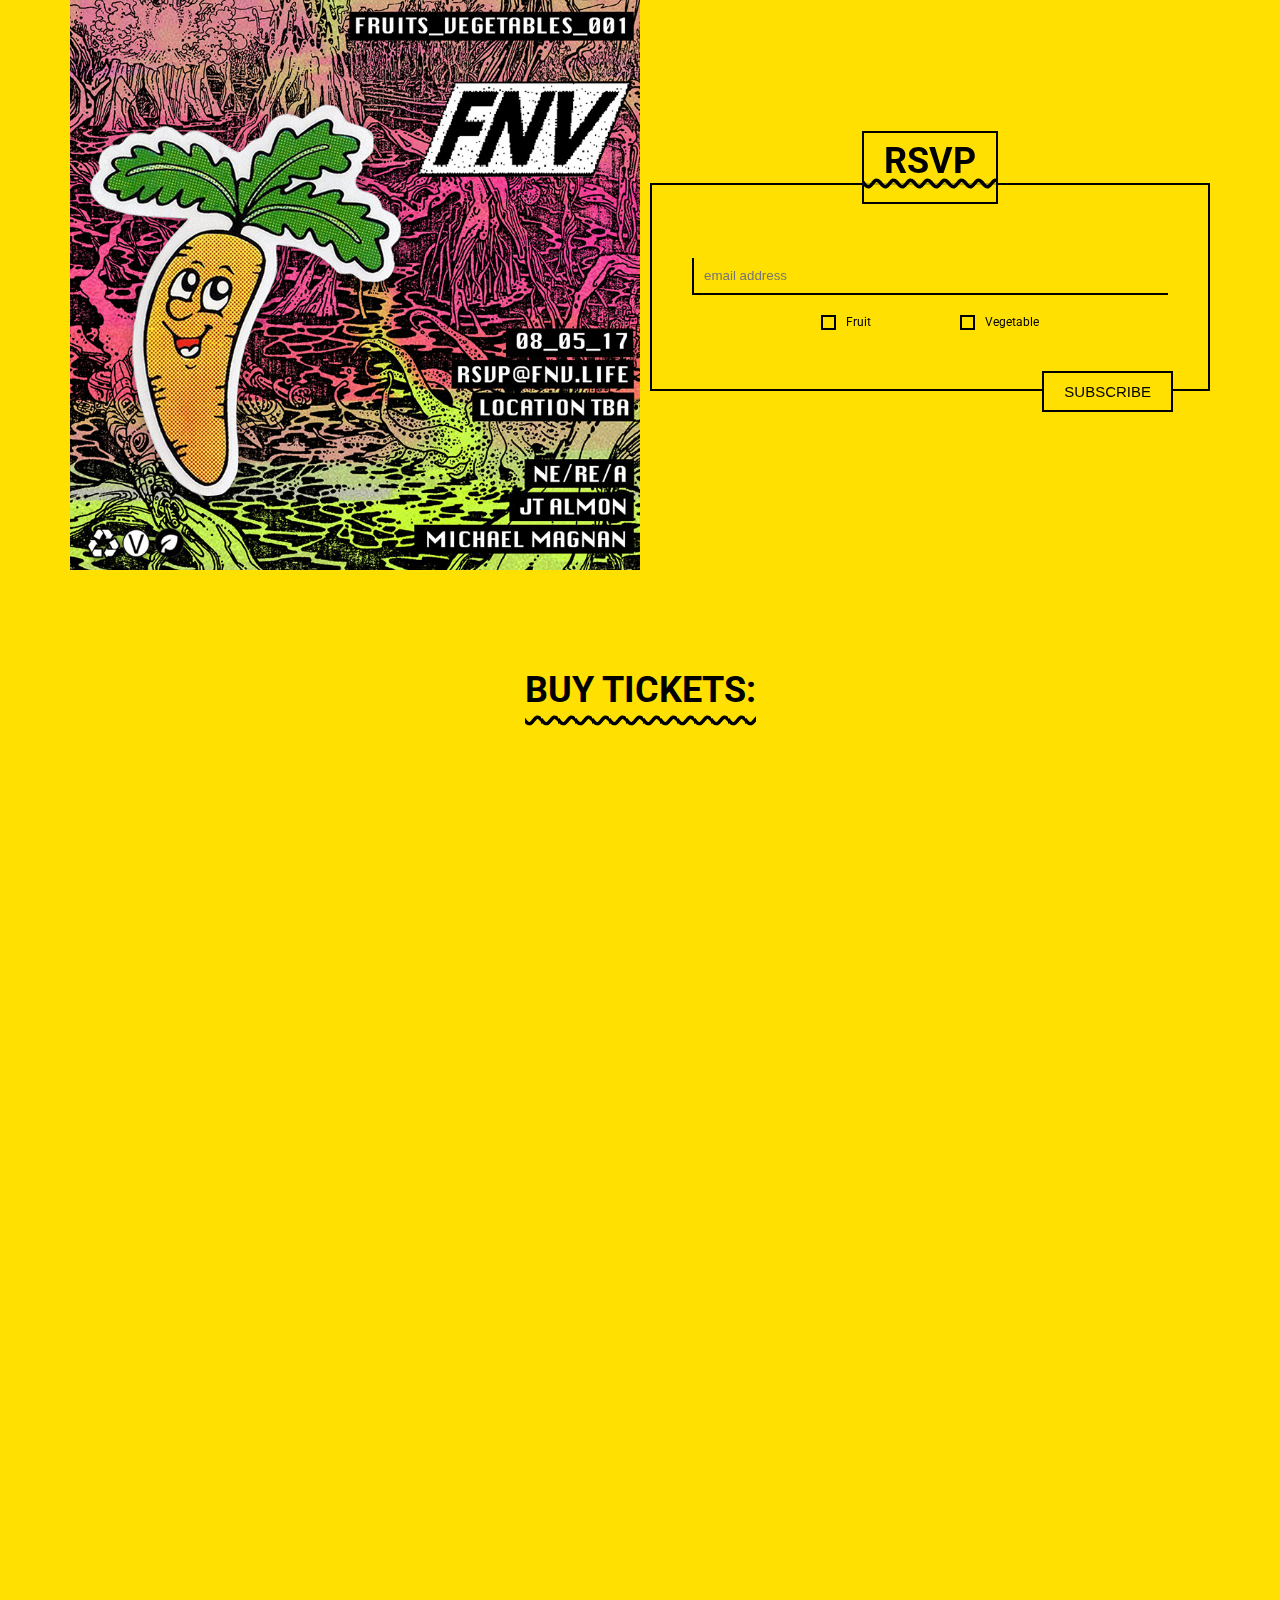
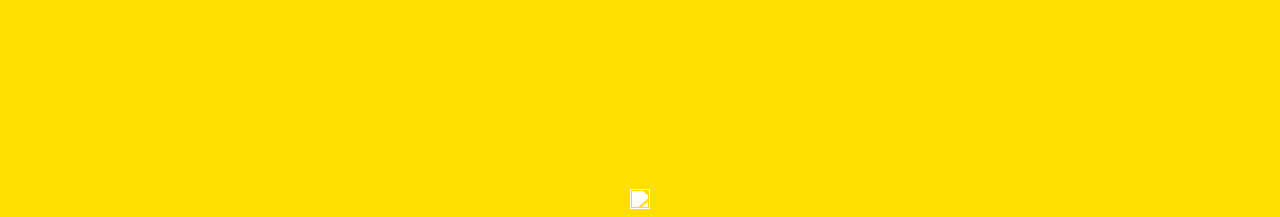
==== index.html @ 83f458be "cleanup URL" ====
<!doctype html>
<!--[if IE 9]> <html class="ie9 no-js" lang="en"> <![endif]-->
<!--[if (gt IE 9)|!(IE)]><!--> <html class="no-js" lang="en"> <!--<![endif]-->
<head>

  <meta charset="utf-8">
  <meta http-equiv="X-UA-Compatible" content="IE=edge,chrome=1">
  <meta name="viewport" content="width=device-width,initial-scale=1">
  <meta name="theme-color" content="#ffffff">

  
  <link rel="canonical" href="http://fnv.life" />
   
 
  <link rel="shortcut icon" sizes="228x228" href="images/FNV_favicon.png" type="image/png" />
  <link rel="apple-touch-icon" href="images/FNV_favicon.png" type="image/png" />

  <title>
  Fruits and Vegetables
  </title>
 
  
<link href="style.css" rel="stylesheet"> 
  

<meta name="google-site-verification" content="GE2AfvXbVRJ5xVPYwLjgpwja3tw0EjelaHGo5M4xZKk" />
<meta property="og:site_name" content="Fruits and Vegetables – A Great Source of Sonic Nutrition!">
<meta property="og:url" content="http://fnv.life">
<meta property="og:title" content="Fruits and Vegetables – A Great Source of Sonic Nutrition!">
<meta property="og:type" content="website">
<meta property="og:description" content="Sonic Nutrition Served with a Heavy Dose of Vitamins and Minerals!">
<meta property="og:image" content="http://fnv.life/images/FNV_001.jpg" />


<meta name="twitter:site" content="@TeamChuubie">
<meta name="twitter:card" content="summary_large_image">
<meta name="twitter:title" content="Fruits and Vegetables – A Great Source of Sonic Nutrition!">
<meta name="twitter:description" content="Sonic Nutrition Served with a Heavy Dose of Vitamins and Minerals!">

    

</head>

<body>


<div class="wrapper">
  <div class="text-center">
    <h1 class="wavy" data-text="FRUITS AND VEGETABLES">FRUITS AND VEGETABLES</h1>
    <h2>Sonic Nutrition Served with a Heavy Dose of Vitamins and Minerals!</h2>
    <svg id="ant1" class="ants" xmlns="http://www.w3.org/2000/svg" viewBox="0 0 29.39 53.12"><title>ant</title><path d="M539.22,398.8a20.17,20.17,0,0,0,3-10.91,14,14,0,0,1,6.22-12.12c.58-.41.56-1.79.6-2.74,0-.18-1-.44-1.53-.61a10.21,10.21,0,0,1-2.52-.74,3.21,3.21,0,0,0-3.17-.18,16.22,16.22,0,0,1-5,.34c-.4,0-.8-.54-1.2-.83l.17-.32c.3.09.6.16.89.27a4.36,4.36,0,0,0,4.08-.16c1.9-1.12,3.92-1.5,5.88.08a8.9,8.9,0,0,0,1.79.86c.43-2.45.07-4.19-1.94-5.61-1.13-.8-1.77-2.3-2.59-3.51a4.82,4.82,0,0,1-.58-1.2c-.89-2.69-3.22-3.93-5.38-5.33a8.47,8.47,0,0,1-.86-.64c-.09-.07-.11-.23-.32-.71.74.37,1.22.58,1.67.83,1.32.74,2.66,1.45,3.92,2.28a3.13,3.13,0,0,1,1,1.45,13.54,13.54,0,0,0,4.09,6l1.88-2.86c-2.65-.24-3.22-1.08-2.51-3.8.22-.86.56-1.68.91-2.71-1.3-.4-2.55-.85-3.83-1.17a3,3,0,0,1-2.21-1.94c-1-2.31-1.82-4.69-3.92-6.3-.13-.1-.11-.38.08-.83.42.31,1,.52,1.24.94,1,1.66,1.92,3.41,3,5.06a5.58,5.58,0,0,0,1.66,1.73,19.86,19.86,0,0,0,2.81,1.25c1,.44,2,.88,3.13.07a1.68,1.68,0,0,1,1.42-.13c1.29.57,2.27-.17,3.4-.52,2.45-.75,4.18-2,4.47-4.76a3.2,3.2,0,0,1,2.11-2.53,3.33,3.33,0,0,1-.26.82,9.36,9.36,0,0,0-2,5,1.67,1.67,0,0,1-1.59,1.65c-1.33.26-2.62.7-3.87,1a38.19,38.19,0,0,1,1.09,4c.36,2.31-.35,3.06-2.8,3l1.91,3a46.1,46.1,0,0,0,3-4.59c.74-1.48,1.2-2.93,3-3.58,1.38-.49,2.57-1.55,4.06-2.15a2.18,2.18,0,0,1-.39.65,8.37,8.37,0,0,1-1.66,1.13c-2.62,1.17-3.78,3.5-4.92,5.91a11.72,11.72,0,0,1-2.19,3.19c-2.42,2.44-2.18,2.73-2,5.77a7.21,7.21,0,0,0,1.52-.72c1.88-1.54,3.86-1.32,5.75-.2a4.4,4.4,0,0,0,4.45.1c.2-.09.41-.15.61-.22l.26.36c-.55.34-1.1,1-1.66,1-1.8,0-3.66.35-5.35-.72a2.33,2.33,0,0,0-1.56.07c-1.22.33-2.43.73-3.63,1.13a1.85,1.85,0,0,0-.86.47c-.28.35.41,3,.78,3.36.79.72,1.59,1.43,2.36,2.18,2.78,2.68,3.25,6.16,3.36,9.75a22.41,22.41,0,0,0,2.87,10.44,1.74,1.74,0,0,1-1.64-1.54c-.86-3.41-2.14-6.72-2.29-10.31-.14-3.25-.56-4.16-1.89-5.52a24.93,24.93,0,0,1-.17,4.45,12.52,12.52,0,0,1-1.68,4.17c-1.53,2.36-4.41,2.28-6-.05-1.85-2.67-2.05-5.66-1.53-8.76.06-.35.16-.69.25-1.07a6.81,6.81,0,0,0-2.94,5.69c-.17,3.81-1.31,7.38-2.26,11A2.54,2.54,0,0,1,539.22,398.8Z" transform="translate(-535.68 -345.68)"/></svg>
    <svg id="ant2" class="ants" xmlns="http://www.w3.org/2000/svg" viewBox="0 0 29.39 53.12"><title>ant</title><path d="M539.22,398.8a20.17,20.17,0,0,0,3-10.91,14,14,0,0,1,6.22-12.12c.58-.41.56-1.79.6-2.74,0-.18-1-.44-1.53-.61a10.21,10.21,0,0,1-2.52-.74,3.21,3.21,0,0,0-3.17-.18,16.22,16.22,0,0,1-5,.34c-.4,0-.8-.54-1.2-.83l.17-.32c.3.09.6.16.89.27a4.36,4.36,0,0,0,4.08-.16c1.9-1.12,3.92-1.5,5.88.08a8.9,8.9,0,0,0,1.79.86c.43-2.45.07-4.19-1.94-5.61-1.13-.8-1.77-2.3-2.59-3.51a4.82,4.82,0,0,1-.58-1.2c-.89-2.69-3.22-3.93-5.38-5.33a8.47,8.47,0,0,1-.86-.64c-.09-.07-.11-.23-.32-.71.74.37,1.22.58,1.67.83,1.32.74,2.66,1.45,3.92,2.28a3.13,3.13,0,0,1,1,1.45,13.54,13.54,0,0,0,4.09,6l1.88-2.86c-2.65-.24-3.22-1.08-2.51-3.8.22-.86.56-1.68.91-2.71-1.3-.4-2.55-.85-3.83-1.17a3,3,0,0,1-2.21-1.94c-1-2.31-1.82-4.69-3.92-6.3-.13-.1-.11-.38.08-.83.42.31,1,.52,1.24.94,1,1.66,1.92,3.41,3,5.06a5.58,5.58,0,0,0,1.66,1.73,19.86,19.86,0,0,0,2.81,1.25c1,.44,2,.88,3.13.07a1.68,1.68,0,0,1,1.42-.13c1.29.57,2.27-.17,3.4-.52,2.45-.75,4.18-2,4.47-4.76a3.2,3.2,0,0,1,2.11-2.53,3.33,3.33,0,0,1-.26.82,9.36,9.36,0,0,0-2,5,1.67,1.67,0,0,1-1.59,1.65c-1.33.26-2.62.7-3.87,1a38.19,38.19,0,0,1,1.09,4c.36,2.31-.35,3.06-2.8,3l1.91,3a46.1,46.1,0,0,0,3-4.59c.74-1.48,1.2-2.93,3-3.58,1.38-.49,2.57-1.55,4.06-2.15a2.18,2.18,0,0,1-.39.65,8.37,8.37,0,0,1-1.66,1.13c-2.62,1.17-3.78,3.5-4.92,5.91a11.72,11.72,0,0,1-2.19,3.19c-2.42,2.44-2.18,2.73-2,5.77a7.21,7.21,0,0,0,1.52-.72c1.88-1.54,3.86-1.32,5.75-.2a4.4,4.4,0,0,0,4.45.1c.2-.09.41-.15.61-.22l.26.36c-.55.34-1.1,1-1.66,1-1.8,0-3.66.35-5.35-.72a2.33,2.33,0,0,0-1.56.07c-1.22.33-2.43.73-3.63,1.13a1.85,1.85,0,0,0-.86.47c-.28.35.41,3,.78,3.36.79.72,1.59,1.43,2.36,2.18,2.78,2.68,3.25,6.16,3.36,9.75a22.41,22.41,0,0,0,2.87,10.44,1.74,1.74,0,0,1-1.64-1.54c-.86-3.41-2.14-6.72-2.29-10.31-.14-3.25-.56-4.16-1.89-5.52a24.93,24.93,0,0,1-.17,4.45,12.52,12.52,0,0,1-1.68,4.17c-1.53,2.36-4.41,2.28-6-.05-1.85-2.67-2.05-5.66-1.53-8.76.06-.35.16-.69.25-1.07a6.81,6.81,0,0,0-2.94,5.69c-.17,3.81-1.31,7.38-2.26,11A2.54,2.54,0,0,1,539.22,398.8Z" transform="translate(-535.68 -345.68)"/></svg>
    <svg id="ant3" class="ants" xmlns="http://www.w3.org/2000/svg" viewBox="0 0 29.39 53.12"><title>ant</title><path d="M539.22,398.8a20.17,20.17,0,0,0,3-10.91,14,14,0,0,1,6.22-12.12c.58-.41.56-1.79.6-2.74,0-.18-1-.44-1.53-.61a10.21,10.21,0,0,1-2.52-.74,3.21,3.21,0,0,0-3.17-.18,16.22,16.22,0,0,1-5,.34c-.4,0-.8-.54-1.2-.83l.17-.32c.3.09.6.16.89.27a4.36,4.36,0,0,0,4.08-.16c1.9-1.12,3.92-1.5,5.88.08a8.9,8.9,0,0,0,1.79.86c.43-2.45.07-4.19-1.94-5.61-1.13-.8-1.77-2.3-2.59-3.51a4.82,4.82,0,0,1-.58-1.2c-.89-2.69-3.22-3.93-5.38-5.33a8.47,8.47,0,0,1-.86-.64c-.09-.07-.11-.23-.32-.71.74.37,1.22.58,1.67.83,1.32.74,2.66,1.45,3.92,2.28a3.13,3.13,0,0,1,1,1.45,13.54,13.54,0,0,0,4.09,6l1.88-2.86c-2.65-.24-3.22-1.08-2.51-3.8.22-.86.56-1.68.91-2.71-1.3-.4-2.55-.85-3.83-1.17a3,3,0,0,1-2.21-1.94c-1-2.31-1.82-4.69-3.92-6.3-.13-.1-.11-.38.08-.83.42.31,1,.52,1.24.94,1,1.66,1.92,3.41,3,5.06a5.58,5.58,0,0,0,1.66,1.73,19.86,19.86,0,0,0,2.81,1.25c1,.44,2,.88,3.13.07a1.68,1.68,0,0,1,1.42-.13c1.29.57,2.27-.17,3.4-.52,2.45-.75,4.18-2,4.47-4.76a3.2,3.2,0,0,1,2.11-2.53,3.33,3.33,0,0,1-.26.82,9.36,9.36,0,0,0-2,5,1.67,1.67,0,0,1-1.59,1.65c-1.33.26-2.62.7-3.87,1a38.19,38.19,0,0,1,1.09,4c.36,2.31-.35,3.06-2.8,3l1.91,3a46.1,46.1,0,0,0,3-4.59c.74-1.48,1.2-2.93,3-3.58,1.38-.49,2.57-1.55,4.06-2.15a2.18,2.18,0,0,1-.39.65,8.37,8.37,0,0,1-1.66,1.13c-2.62,1.17-3.78,3.5-4.92,5.91a11.72,11.72,0,0,1-2.19,3.19c-2.42,2.44-2.18,2.73-2,5.77a7.21,7.21,0,0,0,1.52-.72c1.88-1.54,3.86-1.32,5.75-.2a4.4,4.4,0,0,0,4.45.1c.2-.09.41-.15.61-.22l.26.36c-.55.34-1.1,1-1.66,1-1.8,0-3.66.35-5.35-.72a2.33,2.33,0,0,0-1.56.07c-1.22.33-2.43.73-3.63,1.13a1.85,1.85,0,0,0-.86.47c-.28.35.41,3,.78,3.36.79.72,1.59,1.43,2.36,2.18,2.78,2.68,3.25,6.16,3.36,9.75a22.41,22.41,0,0,0,2.87,10.44,1.74,1.74,0,0,1-1.64-1.54c-.86-3.41-2.14-6.72-2.29-10.31-.14-3.25-.56-4.16-1.89-5.52a24.93,24.93,0,0,1-.17,4.45,12.52,12.52,0,0,1-1.68,4.17c-1.53,2.36-4.41,2.28-6-.05-1.85-2.67-2.05-5.66-1.53-8.76.06-.35.16-.69.25-1.07a6.81,6.81,0,0,0-2.94,5.69c-.17,3.81-1.31,7.38-2.26,11A2.54,2.54,0,0,1,539.22,398.8Z" transform="translate(-535.68 -345.68)"/></svg>
    <svg id="ant4" class="ants" xmlns="http://www.w3.org/2000/svg" viewBox="0 0 29.39 53.12"><title>ant</title><path d="M539.22,398.8a20.17,20.17,0,0,0,3-10.91,14,14,0,0,1,6.22-12.12c.58-.41.56-1.79.6-2.74,0-.18-1-.44-1.53-.61a10.21,10.21,0,0,1-2.52-.74,3.21,3.21,0,0,0-3.17-.18,16.22,16.22,0,0,1-5,.34c-.4,0-.8-.54-1.2-.83l.17-.32c.3.09.6.16.89.27a4.36,4.36,0,0,0,4.08-.16c1.9-1.12,3.92-1.5,5.88.08a8.9,8.9,0,0,0,1.79.86c.43-2.45.07-4.19-1.94-5.61-1.13-.8-1.77-2.3-2.59-3.51a4.82,4.82,0,0,1-.58-1.2c-.89-2.69-3.22-3.93-5.38-5.33a8.47,8.47,0,0,1-.86-.64c-.09-.07-.11-.23-.32-.71.74.37,1.22.58,1.67.83,1.32.74,2.66,1.45,3.92,2.28a3.13,3.13,0,0,1,1,1.45,13.54,13.54,0,0,0,4.09,6l1.88-2.86c-2.65-.24-3.22-1.08-2.51-3.8.22-.86.56-1.68.91-2.71-1.3-.4-2.55-.85-3.83-1.17a3,3,0,0,1-2.21-1.94c-1-2.31-1.82-4.69-3.92-6.3-.13-.1-.11-.38.08-.83.42.31,1,.52,1.24.94,1,1.66,1.92,3.41,3,5.06a5.58,5.58,0,0,0,1.66,1.73,19.86,19.86,0,0,0,2.81,1.25c1,.44,2,.88,3.13.07a1.68,1.68,0,0,1,1.42-.13c1.29.57,2.27-.17,3.4-.52,2.45-.75,4.18-2,4.47-4.76a3.2,3.2,0,0,1,2.11-2.53,3.33,3.33,0,0,1-.26.82,9.36,9.36,0,0,0-2,5,1.67,1.67,0,0,1-1.59,1.65c-1.33.26-2.62.7-3.87,1a38.19,38.19,0,0,1,1.09,4c.36,2.31-.35,3.06-2.8,3l1.91,3a46.1,46.1,0,0,0,3-4.59c.74-1.48,1.2-2.93,3-3.58,1.38-.49,2.57-1.55,4.06-2.15a2.18,2.18,0,0,1-.39.65,8.37,8.37,0,0,1-1.66,1.13c-2.62,1.17-3.78,3.5-4.92,5.91a11.72,11.72,0,0,1-2.19,3.19c-2.42,2.44-2.18,2.73-2,5.77a7.21,7.21,0,0,0,1.52-.72c1.88-1.54,3.86-1.32,5.75-.2a4.4,4.4,0,0,0,4.45.1c.2-.09.41-.15.61-.22l.26.36c-.55.34-1.1,1-1.66,1-1.8,0-3.66.35-5.35-.72a2.33,2.33,0,0,0-1.56.07c-1.22.33-2.43.73-3.63,1.13a1.85,1.85,0,0,0-.86.47c-.28.35.41,3,.78,3.36.79.72,1.59,1.43,2.36,2.18,2.78,2.68,3.25,6.16,3.36,9.75a22.41,22.41,0,0,0,2.87,10.44,1.74,1.74,0,0,1-1.64-1.54c-.86-3.41-2.14-6.72-2.29-10.31-.14-3.25-.56-4.16-1.89-5.52a24.93,24.93,0,0,1-.17,4.45,12.52,12.52,0,0,1-1.68,4.17c-1.53,2.36-4.41,2.28-6-.05-1.85-2.67-2.05-5.66-1.53-8.76.06-.35.16-.69.25-1.07a6.81,6.81,0,0,0-2.94,5.69c-.17,3.81-1.31,7.38-2.26,11A2.54,2.54,0,0,1,539.22,398.8Z" transform="translate(-535.68 -345.68)"/></svg>
  </div>
</div>

<div id="fruit">
	<div class='cube'></div>
	<div class='cube'></div>
	<div class='cube'></div>
	<div class='cube'></div>
	<div class='cube'></div>
	<div class='cube'></div>
	<div class='cube'></div>
	<div class='cube'></div>
	<div class='cube'></div>
	<div class='cube'></div>
	<div class='cube'></div>
	<div class='cube'></div>
	<div class='cube'></div>
	<div class='cube'></div>
	<div class='cube'></div>
	<div class='cube'></div>
	<div class='cube'></div>
	<div class='cube'></div>
	<div class='cube'></div>
	<div class='cube'></div>
	<div class='cube'></div>
	<div class='cube'></div>
	<div class='cube'></div>
	<div class='cube'></div>
	<div class='cube'></div>
	<div class='cube'></div>
	<div class='cube'></div>
	<div class='cube'></div>
</div>


<div class="page-width"> 
 <div class="flex flex--grid flex--no-gutter"> 
      <div class="flex__item flex medium-up--one-half" id="flyer">
          <div class="flex flex--center-vertical">
            <div class="flex__item">
              <img src="images/FNV_001.jpg">
            </div>
          </div>
      </div>
    
      <div class="flex__item flex medium-up--one-half" id="rsvp">
      <div class="flex flex--center-vertical">
        <div class="flex__item">
            <!-- Begin MailChimp Signup Form -->

				<form action="//facebook.us13.list-manage.com/subscribe/post?u=b0de9f5946072deefac727445&amp;id=bce64ba501" method="post" id="mc-embedded-subscribe-form" name="mc-embedded-subscribe-form" class="validate" target="_blank" novalidate>
				  
				    <h3 class="wavy" data-text="RSVP RSVP">RSVP</h3>
				    <div id="mc_embed_signup_scroll">
					
					<input type="email" value="" name="EMAIL" class="email" id="mce-EMAIL" placeholder="email address" required>
				      
				      <input id="yes" type="radio" name="rsvps" value="yes" /><label for="yes" class="side-label">Fruit</label>

				    <input type="radio" id="no" name="rsvps" value="no" /><label for="no" class="side-label">Vegetable</label>
				    <!-- real people should not fill this in and expect good things - do not remove this or risk form bot signups-->
				    <div style="position: absolute; left: -5000px;" aria-hidden="true"><input type="text" name="b_b0de9f5946072deefac727445_bce64ba501" tabindex="-1" value=""></div>
				    <div class="clear"><input type="submit" value="Subscribe" name="subscribe" id="mc-embedded-subscribe" class="button"></div>
				    </div>
				</form>
				</div>

			<!--End mc_embed_signup-->
          </div>
      </div>
  </div>
  
  <div id="tickets">
	  <h4 class="wavy" data-text="Buy tickets:">Buy tickets:</h4>
	  <iframe seamless="" class="iframe-seamless" src="https://www.residentadvisor.net/widget/event/995541?textcolor=000000&amp;linkcolor=000000&amp;bgcolor=ffe000" width="100%" height="1000" scrolling="no" style="border:0;"></iframe>
  </div>
</div>

<div class="page-width text-center">
	<a href="https://chuubie.com" target="_blank" id="credit"><img src="https://cdn.shopify.com/s/files/1/1499/5672/files/chuubie-smiley-transparent-favicon_7d4cf073-96bf-4087-9872-6cf5d4c759c9_40x@2x.png?v=1481322634" title="Website by Chuubie" class="chuubie"><span>website by chuubie</span></a>
	<style>.chuubie {width: 20px;height: 20px;filter: brightness(111100%);}
		#credit{text-decoration:none;padding:5px;}#credit>span{opacity:0;padding-left:10px;color:white;position:absolute;bottom: 30%;}#credit:hover>span{opacity:1;}</style>
</div>

<script>
  (function(i,s,o,g,r,a,m){i['GoogleAnalyticsObject']=r;i[r]=i[r]||function(){
  (i[r].q=i[r].q||[]).push(arguments)},i[r].l=1*new Date();a=s.createElement(o),
  m=s.getElementsByTagName(o)[0];a.async=1;a.src=g;m.parentNode.insertBefore(a,m)
  })(window,document,'script','https://www.google-analytics.com/analytics.js','ga');

  ga('create', 'UA-103398822-1', 'auto');
  ga('send', 'pageview');

</script>

</body>
</html>
---- style.css ----
@import url(https://fonts.googleapis.com/css?family=Roboto:400,500,700,300);
/*================ Flex class helpers ================*/
.flex--center-vertical .flex__item {
  -ms-flex-item-align: center;
  -webkit-align-self: center;
  align-self: center; }

.flex--grid {
  margin: 0 -10px;
  -webkit-flex-wrap: wrap;
  -moz-flex-wrap: wrap;
  -ms-flex-wrap: wrap;
  flex-wrap: wrap; }

.flex--grid > .flex__item {
  padding: 10px; }

.flex--grid-center {
  -webkit-box-pack: center;
  -webkit-justify-content: center;
  -ms-flex-pack: center;
  justify-content: center; }

.flex--no-gutter {
  margin: 0; }

.flex--no-gutter > .flex__item {
  padding: 0; }

/*================ Grid | Half gutters ================*/
.grid--half-gutters {
  margin-left: -10px; }

.grid--half-gutters > .grid__item {
  padding-left: 10px; }

.grid--no-gutters {
  margin-left: 0; }

.grid--no-gutters > .grid__item {
  padding-left: 0; }

/*================ Grid | Vertically centered items ================*/
.grid--table {
  display: table;
  table-layout: fixed;
  width: 100%;
  margin-left: 0; }

.grid--table > .grid__item {
  float: none;
  display: table-cell;
  vertical-align: middle;
  padding-left: 0; }

.medium-up--grid--table {
  display: table;
  table-layout: fixed;
  width: 100%;
  margin-left: 0; }

.medium-up--grid--table > .grid__item {
  float: none;
  display: table-cell;
  vertical-align: middle;
  padding-left: 0; }

@media only screen and (max-width: 749px) {
  .medium-up--grid--table {
    display: block; }
  .medium-up--grid--table > .grid__item {
    display: block; } }

/*============================================================================
  Grid Setup
    1. Allow the grid system to be used on lists.
    2. Remove any margins and paddings that might affect the grid system.
    3. Apply a negative `margin-left` to negate the columns' gutters.
==============================================================================*/
.grid {
  *zoom: 1; }

.grid:after {
  content: '';
  display: table;
  clear: both; }

.grid {
  list-style: none;
  margin: 0;
  padding: 0;
  margin-left: -20px; }

.grid__item {
  float: left;
  padding-left: 20px;
  width: 100%;
  -ms-flex-preferred-size: auto !important;
  -webkit-flex-basis: auto !important;
  -moz-flex-basis: auto !important;
  flex-basis: auto !important; }

.grid__item[class*="--push"] {
  position: relative; }

/*================ Flex grid ================*/
.flex {
  display: -webkit-flex;
  display: -ms-flexbox;
  display: -webkit-box;
  display: flex;
  width: 100%; }

.flex__item {
  position: relative;
  -webkit-flex: 1 1 100%;
  -moz-flex: 1 1 100%;
  -ms-flex: 1 1 100%;
  -webkit-box-flex: 1;
  flex: 1 1 100%;
  width: auto !important;
  min-width: 0; }

.flex__item--fixed {
  -webkit-flex: 0 1 auto;
  -moz-flex: 0 1 auto;
  -ms-flex: 0 1 auto;
  -webkit-box-flex: 0;
  flex: 0 1 auto; }

/*============================================================================
  Grid Columns
    - Create width classes, prepended by the breakpoint name.
==============================================================================*/
/*================ Grid push classes ================*/
/*================ Clearfix helper on uniform grids ================*/
/*================ Build Base Grid Classes ================*/
/** Whole */
.one-whole {
  width: 100%;
  -ms-flex-preferred-size: 100%;
  -webkit-flex-basis: 100%;
  -moz-flex-basis: 100%;
  flex-basis: 100%; }

/* Halves */
.one-half {
  width: 50%;
  -ms-flex-preferred-size: 50%;
  -webkit-flex-basis: 50%;
  -moz-flex-basis: 50%;
  flex-basis: 50%; }

/* Thirds */
.one-third {
  width: 33.33333%;
  -ms-flex-preferred-size: 33.33333%;
  -webkit-flex-basis: 33.33333%;
  -moz-flex-basis: 33.33333%;
  flex-basis: 33.33333%; }

.two-thirds {
  width: 66.66667%;
  -ms-flex-preferred-size: 66.66667%;
  -webkit-flex-basis: 66.66667%;
  -moz-flex-basis: 66.66667%;
  flex-basis: 66.66667%; }

/* Quarters */
.one-quarter {
  width: 25%;
  -ms-flex-preferred-size: 25%;
  -webkit-flex-basis: 25%;
  -moz-flex-basis: 25%;
  flex-basis: 25%; }

.two-quarters {
  width: 50%;
  -ms-flex-preferred-size: 50%;
  -webkit-flex-basis: 50%;
  -moz-flex-basis: 50%;
  flex-basis: 50%; }

.three-quarters {
  width: 75%;
  -ms-flex-preferred-size: 75%;
  -webkit-flex-basis: 75%;
  -moz-flex-basis: 75%;
  flex-basis: 75%; }

/* Fifths */
.one-fifth {
  width: 20%;
  -ms-flex-preferred-size: 20%;
  -webkit-flex-basis: 20%;
  -moz-flex-basis: 20%;
  flex-basis: 20%; }

.two-fifths {
  width: 40%;
  -ms-flex-preferred-size: 40%;
  -webkit-flex-basis: 40%;
  -moz-flex-basis: 40%;
  flex-basis: 40%; }

.three-fifths {
  width: 60%;
  -ms-flex-preferred-size: 60%;
  -webkit-flex-basis: 60%;
  -moz-flex-basis: 60%;
  flex-basis: 60%; }

.four-fifths {
  width: 80%;
  -ms-flex-preferred-size: 80%;
  -webkit-flex-basis: 80%;
  -moz-flex-basis: 80%;
  flex-basis: 80%; }

/* Sixths */
.one-sixth {
  width: 16.66667%;
  -ms-flex-preferred-size: 16.66667%;
  -webkit-flex-basis: 16.66667%;
  -moz-flex-basis: 16.66667%;
  flex-basis: 16.66667%; }

.two-sixths {
  width: 33.33333%;
  -ms-flex-preferred-size: 33.33333%;
  -webkit-flex-basis: 33.33333%;
  -moz-flex-basis: 33.33333%;
  flex-basis: 33.33333%; }

.three-sixths {
  width: 50%;
  -ms-flex-preferred-size: 50%;
  -webkit-flex-basis: 50%;
  -moz-flex-basis: 50%;
  flex-basis: 50%; }

.four-sixths {
  width: 66.66667%;
  -ms-flex-preferred-size: 66.66667%;
  -webkit-flex-basis: 66.66667%;
  -moz-flex-basis: 66.66667%;
  flex-basis: 66.66667%; }

.five-sixths {
  width: 83.33333%;
  -ms-flex-preferred-size: 83.33333%;
  -webkit-flex-basis: 83.33333%;
  -moz-flex-basis: 83.33333%;
  flex-basis: 83.33333%; }

/* Eighths */
.one-eighth {
  width: 12.5%;
  -ms-flex-preferred-size: 12.5%;
  -webkit-flex-basis: 12.5%;
  -moz-flex-basis: 12.5%;
  flex-basis: 12.5%; }

.two-eighths {
  width: 25%;
  -ms-flex-preferred-size: 25%;
  -webkit-flex-basis: 25%;
  -moz-flex-basis: 25%;
  flex-basis: 25%; }

.three-eighths {
  width: 37.5%;
  -ms-flex-preferred-size: 37.5%;
  -webkit-flex-basis: 37.5%;
  -moz-flex-basis: 37.5%;
  flex-basis: 37.5%; }

.four-eighths {
  width: 50%;
  -ms-flex-preferred-size: 50%;
  -webkit-flex-basis: 50%;
  -moz-flex-basis: 50%;
  flex-basis: 50%; }

.five-eighths {
  width: 62.5%;
  -ms-flex-preferred-size: 62.5%;
  -webkit-flex-basis: 62.5%;
  -moz-flex-basis: 62.5%;
  flex-basis: 62.5%; }

.six-eighths {
  width: 75%;
  -ms-flex-preferred-size: 75%;
  -webkit-flex-basis: 75%;
  -moz-flex-basis: 75%;
  flex-basis: 75%; }

.seven-eighths {
  width: 87.5%;
  -ms-flex-preferred-size: 87.5%;
  -webkit-flex-basis: 87.5%;
  -moz-flex-basis: 87.5%;
  flex-basis: 87.5%; }

/* Tenths */
.one-tenth {
  width: 10%;
  -ms-flex-preferred-size: 10%;
  -webkit-flex-basis: 10%;
  -moz-flex-basis: 10%;
  flex-basis: 10%; }

.two-tenths {
  width: 20%;
  -ms-flex-preferred-size: 20%;
  -webkit-flex-basis: 20%;
  -moz-flex-basis: 20%;
  flex-basis: 20%; }

.three-tenths {
  width: 30%;
  -ms-flex-preferred-size: 30%;
  -webkit-flex-basis: 30%;
  -moz-flex-basis: 30%;
  flex-basis: 30%; }

.four-tenths {
  width: 40%;
  -ms-flex-preferred-size: 40%;
  -webkit-flex-basis: 40%;
  -moz-flex-basis: 40%;
  flex-basis: 40%; }

.five-tenths {
  width: 50%;
  -ms-flex-preferred-size: 50%;
  -webkit-flex-basis: 50%;
  -moz-flex-basis: 50%;
  flex-basis: 50%; }

.six-tenths {
  width: 60%;
  -ms-flex-preferred-size: 60%;
  -webkit-flex-basis: 60%;
  -moz-flex-basis: 60%;
  flex-basis: 60%; }

.seven-tenths {
  width: 70%;
  -ms-flex-preferred-size: 70%;
  -webkit-flex-basis: 70%;
  -moz-flex-basis: 70%;
  flex-basis: 70%; }

.eight-tenths {
  width: 80%;
  -ms-flex-preferred-size: 80%;
  -webkit-flex-basis: 80%;
  -moz-flex-basis: 80%;
  flex-basis: 80%; }

.nine-tenths {
  width: 90%;
  -ms-flex-preferred-size: 90%;
  -webkit-flex-basis: 90%;
  -moz-flex-basis: 90%;
  flex-basis: 90%; }

/* Twelfths */
.one-twelfth {
  width: 8.33333%;
  -ms-flex-preferred-size: 8.33333%;
  -webkit-flex-basis: 8.33333%;
  -moz-flex-basis: 8.33333%;
  flex-basis: 8.33333%; }

.two-twelfths {
  width: 16.66667%;
  -ms-flex-preferred-size: 16.66667%;
  -webkit-flex-basis: 16.66667%;
  -moz-flex-basis: 16.66667%;
  flex-basis: 16.66667%; }

.three-twelfths {
  width: 25%;
  -ms-flex-preferred-size: 25%;
  -webkit-flex-basis: 25%;
  -moz-flex-basis: 25%;
  flex-basis: 25%; }

.four-twelfths {
  width: 33.33333%;
  -ms-flex-preferred-size: 33.33333%;
  -webkit-flex-basis: 33.33333%;
  -moz-flex-basis: 33.33333%;
  flex-basis: 33.33333%; }

.five-twelfths {
  width: 41.66667%;
  -ms-flex-preferred-size: 41.66667%;
  -webkit-flex-basis: 41.66667%;
  -moz-flex-basis: 41.66667%;
  flex-basis: 41.66667%; }

.six-twelfths {
  width: 50%;
  -ms-flex-preferred-size: 50%;
  -webkit-flex-basis: 50%;
  -moz-flex-basis: 50%;
  flex-basis: 50%; }

.seven-twelfths {
  width: 58.33333%;
  -ms-flex-preferred-size: 58.33333%;
  -webkit-flex-basis: 58.33333%;
  -moz-flex-basis: 58.33333%;
  flex-basis: 58.33333%; }

.eight-twelfths {
  width: 66.66667%;
  -ms-flex-preferred-size: 66.66667%;
  -webkit-flex-basis: 66.66667%;
  -moz-flex-basis: 66.66667%;
  flex-basis: 66.66667%; }

.nine-twelfths {
  width: 75%;
  -ms-flex-preferred-size: 75%;
  -webkit-flex-basis: 75%;
  -moz-flex-basis: 75%;
  flex-basis: 75%; }

.ten-twelfths {
  width: 83.33333%;
  -ms-flex-preferred-size: 83.33333%;
  -webkit-flex-basis: 83.33333%;
  -moz-flex-basis: 83.33333%;
  flex-basis: 83.33333%; }

.eleven-twelfths {
  width: 91.66667%;
  -ms-flex-preferred-size: 91.66667%;
  -webkit-flex-basis: 91.66667%;
  -moz-flex-basis: 91.66667%;
  flex-basis: 91.66667%; }

.show {
  display: block !important; }

.hide {
  display: none !important; }

.text-left {
  text-align: left !important; }

.text-right {
  text-align: right !important; }

.text-center {
  text-align: center !important; }

/*================ Build Responsive Grid Classes ================*/
@media only screen and (max-width: 749px) {
  /** Whole */
  .small--one-whole {
    width: 100%;
    -ms-flex-preferred-size: 100%;
    -webkit-flex-basis: 100%;
    -moz-flex-basis: 100%;
    flex-basis: 100%; }
  /* Halves */
  .small--one-half {
    width: 50%;
    -ms-flex-preferred-size: 50%;
    -webkit-flex-basis: 50%;
    -moz-flex-basis: 50%;
    flex-basis: 50%; }
  /* Thirds */
  .small--one-third {
    width: 33.33333%;
    -ms-flex-preferred-size: 33.33333%;
    -webkit-flex-basis: 33.33333%;
    -moz-flex-basis: 33.33333%;
    flex-basis: 33.33333%; }
  .small--two-thirds {
    width: 66.66667%;
    -ms-flex-preferred-size: 66.66667%;
    -webkit-flex-basis: 66.66667%;
    -moz-flex-basis: 66.66667%;
    flex-basis: 66.66667%; }
  /* Quarters */
  .small--one-quarter {
    width: 25%;
    -ms-flex-preferred-size: 25%;
    -webkit-flex-basis: 25%;
    -moz-flex-basis: 25%;
    flex-basis: 25%; }
  .small--two-quarters {
    width: 50%;
    -ms-flex-preferred-size: 50%;
    -webkit-flex-basis: 50%;
    -moz-flex-basis: 50%;
    flex-basis: 50%; }
  .small--three-quarters {
    width: 75%;
    -ms-flex-preferred-size: 75%;
    -webkit-flex-basis: 75%;
    -moz-flex-basis: 75%;
    flex-basis: 75%; }
  /* Fifths */
  .small--one-fifth {
    width: 20%;
    -ms-flex-preferred-size: 20%;
    -webkit-flex-basis: 20%;
    -moz-flex-basis: 20%;
    flex-basis: 20%; }
  .small--two-fifths {
    width: 40%;
    -ms-flex-preferred-size: 40%;
    -webkit-flex-basis: 40%;
    -moz-flex-basis: 40%;
    flex-basis: 40%; }
  .small--three-fifths {
    width: 60%;
    -ms-flex-preferred-size: 60%;
    -webkit-flex-basis: 60%;
    -moz-flex-basis: 60%;
    flex-basis: 60%; }
  .small--four-fifths {
    width: 80%;
    -ms-flex-preferred-size: 80%;
    -webkit-flex-basis: 80%;
    -moz-flex-basis: 80%;
    flex-basis: 80%; }
  /* Sixths */
  .small--one-sixth {
    width: 16.66667%;
    -ms-flex-preferred-size: 16.66667%;
    -webkit-flex-basis: 16.66667%;
    -moz-flex-basis: 16.66667%;
    flex-basis: 16.66667%; }
  .small--two-sixths {
    width: 33.33333%;
    -ms-flex-preferred-size: 33.33333%;
    -webkit-flex-basis: 33.33333%;
    -moz-flex-basis: 33.33333%;
    flex-basis: 33.33333%; }
  .small--three-sixths {
    width: 50%;
    -ms-flex-preferred-size: 50%;
    -webkit-flex-basis: 50%;
    -moz-flex-basis: 50%;
    flex-basis: 50%; }
  .small--four-sixths {
    width: 66.66667%;
    -ms-flex-preferred-size: 66.66667%;
    -webkit-flex-basis: 66.66667%;
    -moz-flex-basis: 66.66667%;
    flex-basis: 66.66667%; }
  .small--five-sixths {
    width: 83.33333%;
    -ms-flex-preferred-size: 83.33333%;
    -webkit-flex-basis: 83.33333%;
    -moz-flex-basis: 83.33333%;
    flex-basis: 83.33333%; }
  /* Eighths */
  .small--one-eighth {
    width: 12.5%;
    -ms-flex-preferred-size: 12.5%;
    -webkit-flex-basis: 12.5%;
    -moz-flex-basis: 12.5%;
    flex-basis: 12.5%; }
  .small--two-eighths {
    width: 25%;
    -ms-flex-preferred-size: 25%;
    -webkit-flex-basis: 25%;
    -moz-flex-basis: 25%;
    flex-basis: 25%; }
  .small--three-eighths {
    width: 37.5%;
    -ms-flex-preferred-size: 37.5%;
    -webkit-flex-basis: 37.5%;
    -moz-flex-basis: 37.5%;
    flex-basis: 37.5%; }
  .small--four-eighths {
    width: 50%;
    -ms-flex-preferred-size: 50%;
    -webkit-flex-basis: 50%;
    -moz-flex-basis: 50%;
    flex-basis: 50%; }
  .small--five-eighths {
    width: 62.5%;
    -ms-flex-preferred-size: 62.5%;
    -webkit-flex-basis: 62.5%;
    -moz-flex-basis: 62.5%;
    flex-basis: 62.5%; }
  .small--six-eighths {
    width: 75%;
    -ms-flex-preferred-size: 75%;
    -webkit-flex-basis: 75%;
    -moz-flex-basis: 75%;
    flex-basis: 75%; }
  .small--seven-eighths {
    width: 87.5%;
    -ms-flex-preferred-size: 87.5%;
    -webkit-flex-basis: 87.5%;
    -moz-flex-basis: 87.5%;
    flex-basis: 87.5%; }
  /* Tenths */
  .small--one-tenth {
    width: 10%;
    -ms-flex-preferred-size: 10%;
    -webkit-flex-basis: 10%;
    -moz-flex-basis: 10%;
    flex-basis: 10%; }
  .small--two-tenths {
    width: 20%;
    -ms-flex-preferred-size: 20%;
    -webkit-flex-basis: 20%;
    -moz-flex-basis: 20%;
    flex-basis: 20%; }
  .small--three-tenths {
    width: 30%;
    -ms-flex-preferred-size: 30%;
    -webkit-flex-basis: 30%;
    -moz-flex-basis: 30%;
    flex-basis: 30%; }
  .small--four-tenths {
    width: 40%;
    -ms-flex-preferred-size: 40%;
    -webkit-flex-basis: 40%;
    -moz-flex-basis: 40%;
    flex-basis: 40%; }
  .small--five-tenths {
    width: 50%;
    -ms-flex-preferred-size: 50%;
    -webkit-flex-basis: 50%;
    -moz-flex-basis: 50%;
    flex-basis: 50%; }
  .small--six-tenths {
    width: 60%;
    -ms-flex-preferred-size: 60%;
    -webkit-flex-basis: 60%;
    -moz-flex-basis: 60%;
    flex-basis: 60%; }
  .small--seven-tenths {
    width: 70%;
    -ms-flex-preferred-size: 70%;
    -webkit-flex-basis: 70%;
    -moz-flex-basis: 70%;
    flex-basis: 70%; }
  .small--eight-tenths {
    width: 80%;
    -ms-flex-preferred-size: 80%;
    -webkit-flex-basis: 80%;
    -moz-flex-basis: 80%;
    flex-basis: 80%; }
  .small--nine-tenths {
    width: 90%;
    -ms-flex-preferred-size: 90%;
    -webkit-flex-basis: 90%;
    -moz-flex-basis: 90%;
    flex-basis: 90%; }
  /* Twelfths */
  .small--one-twelfth {
    width: 8.33333%;
    -ms-flex-preferred-size: 8.33333%;
    -webkit-flex-basis: 8.33333%;
    -moz-flex-basis: 8.33333%;
    flex-basis: 8.33333%; }
  .small--two-twelfths {
    width: 16.66667%;
    -ms-flex-preferred-size: 16.66667%;
    -webkit-flex-basis: 16.66667%;
    -moz-flex-basis: 16.66667%;
    flex-basis: 16.66667%; }
  .small--three-twelfths {
    width: 25%;
    -ms-flex-preferred-size: 25%;
    -webkit-flex-basis: 25%;
    -moz-flex-basis: 25%;
    flex-basis: 25%; }
  .small--four-twelfths {
    width: 33.33333%;
    -ms-flex-preferred-size: 33.33333%;
    -webkit-flex-basis: 33.33333%;
    -moz-flex-basis: 33.33333%;
    flex-basis: 33.33333%; }
  .small--five-twelfths {
    width: 41.66667%;
    -ms-flex-preferred-size: 41.66667%;
    -webkit-flex-basis: 41.66667%;
    -moz-flex-basis: 41.66667%;
    flex-basis: 41.66667%; }
  .small--six-twelfths {
    width: 50%;
    -ms-flex-preferred-size: 50%;
    -webkit-flex-basis: 50%;
    -moz-flex-basis: 50%;
    flex-basis: 50%; }
  .small--seven-twelfths {
    width: 58.33333%;
    -ms-flex-preferred-size: 58.33333%;
    -webkit-flex-basis: 58.33333%;
    -moz-flex-basis: 58.33333%;
    flex-basis: 58.33333%; }
  .small--eight-twelfths {
    width: 66.66667%;
    -ms-flex-preferred-size: 66.66667%;
    -webkit-flex-basis: 66.66667%;
    -moz-flex-basis: 66.66667%;
    flex-basis: 66.66667%; }
  .small--nine-twelfths {
    width: 75%;
    -ms-flex-preferred-size: 75%;
    -webkit-flex-basis: 75%;
    -moz-flex-basis: 75%;
    flex-basis: 75%; }
  .small--ten-twelfths {
    width: 83.33333%;
    -ms-flex-preferred-size: 83.33333%;
    -webkit-flex-basis: 83.33333%;
    -moz-flex-basis: 83.33333%;
    flex-basis: 83.33333%; }
  .small--eleven-twelfths {
    width: 91.66667%;
    -ms-flex-preferred-size: 91.66667%;
    -webkit-flex-basis: 91.66667%;
    -moz-flex-basis: 91.66667%;
    flex-basis: 91.66667%; }
  .grid--uniform .small--one-half:nth-child(2n+1),
  .grid--uniform .small--one-third:nth-child(3n+1),
  .grid--uniform .small--one-quarter:nth-child(4n+1),
  .grid--uniform .small--one-fifth:nth-child(5n+1),
  .grid--uniform .small--one-sixth:nth-child(6n+1),
  .grid--uniform .small--two-sixths:nth-child(3n+1),
  .grid--uniform .small--three-sixths:nth-child(2n+1),
  .grid--uniform .small--two-eighths:nth-child(4n+1),
  .grid--uniform .small--four-eighths:nth-child(2n+1),
  .grid--uniform .small--five-tenths:nth-child(2n+1),
  .grid--uniform .small--one-twelfth:nth-child(12n+1),
  .grid--uniform .small--two-twelfths:nth-child(6n+1),
  .grid--uniform .small--three-twelfths:nth-child(4n+1),
  .grid--uniform .small--four-twelfths:nth-child(3n+1),
  .grid--uniform .small--six-twelfths:nth-child(2n+1) {
    clear: both; }
  .small--show {
    display: block !important; }
  .small--hide {
    display: none !important; }
  .small--text-left {
    text-align: left !important; }
  .small--text-right {
    text-align: right !important; }
  .small--text-center {
    text-align: center !important; } }

@media only screen and (min-width: 750px) {
  /** Whole */
  .medium-up--one-whole {
    width: 100%;
    -ms-flex-preferred-size: 100%;
    -webkit-flex-basis: 100%;
    -moz-flex-basis: 100%;
    flex-basis: 100%; }
  /* Halves */
  .medium-up--one-half {
    width: 50%;
    -ms-flex-preferred-size: 50%;
    -webkit-flex-basis: 50%;
    -moz-flex-basis: 50%;
    flex-basis: 50%; }
  /* Thirds */
  .medium-up--one-third {
    width: 33.33333%;
    -ms-flex-preferred-size: 33.33333%;
    -webkit-flex-basis: 33.33333%;
    -moz-flex-basis: 33.33333%;
    flex-basis: 33.33333%; }
  .medium-up--two-thirds {
    width: 66.66667%;
    -ms-flex-preferred-size: 66.66667%;
    -webkit-flex-basis: 66.66667%;
    -moz-flex-basis: 66.66667%;
    flex-basis: 66.66667%; }
  /* Quarters */
  .medium-up--one-quarter {
    width: 25%;
    -ms-flex-preferred-size: 25%;
    -webkit-flex-basis: 25%;
    -moz-flex-basis: 25%;
    flex-basis: 25%; }
  .medium-up--two-quarters {
    width: 50%;
    -ms-flex-preferred-size: 50%;
    -webkit-flex-basis: 50%;
    -moz-flex-basis: 50%;
    flex-basis: 50%; }
  .medium-up--three-quarters {
    width: 75%;
    -ms-flex-preferred-size: 75%;
    -webkit-flex-basis: 75%;
    -moz-flex-basis: 75%;
    flex-basis: 75%; }
  /* Fifths */
  .medium-up--one-fifth {
    width: 20%;
    -ms-flex-preferred-size: 20%;
    -webkit-flex-basis: 20%;
    -moz-flex-basis: 20%;
    flex-basis: 20%; }
  .medium-up--two-fifths {
    width: 40%;
    -ms-flex-preferred-size: 40%;
    -webkit-flex-basis: 40%;
    -moz-flex-basis: 40%;
    flex-basis: 40%; }
  .medium-up--three-fifths {
    width: 60%;
    -ms-flex-preferred-size: 60%;
    -webkit-flex-basis: 60%;
    -moz-flex-basis: 60%;
    flex-basis: 60%; }
  .medium-up--four-fifths {
    width: 80%;
    -ms-flex-preferred-size: 80%;
    -webkit-flex-basis: 80%;
    -moz-flex-basis: 80%;
    flex-basis: 80%; }
  /* Sixths */
  .medium-up--one-sixth {
    width: 16.66667%;
    -ms-flex-preferred-size: 16.66667%;
    -webkit-flex-basis: 16.66667%;
    -moz-flex-basis: 16.66667%;
    flex-basis: 16.66667%; }
  .medium-up--two-sixths {
    width: 33.33333%;
    -ms-flex-preferred-size: 33.33333%;
    -webkit-flex-basis: 33.33333%;
    -moz-flex-basis: 33.33333%;
    flex-basis: 33.33333%; }
  .medium-up--three-sixths {
    width: 50%;
    -ms-flex-preferred-size: 50%;
    -webkit-flex-basis: 50%;
    -moz-flex-basis: 50%;
    flex-basis: 50%; }
  .medium-up--four-sixths {
    width: 66.66667%;
    -ms-flex-preferred-size: 66.66667%;
    -webkit-flex-basis: 66.66667%;
    -moz-flex-basis: 66.66667%;
    flex-basis: 66.66667%; }
  .medium-up--five-sixths {
    width: 83.33333%;
    -ms-flex-preferred-size: 83.33333%;
    -webkit-flex-basis: 83.33333%;
    -moz-flex-basis: 83.33333%;
    flex-basis: 83.33333%; }
  /* Eighths */
  .medium-up--one-eighth {
    width: 12.5%;
    -ms-flex-preferred-size: 12.5%;
    -webkit-flex-basis: 12.5%;
    -moz-flex-basis: 12.5%;
    flex-basis: 12.5%; }
  .medium-up--two-eighths {
    width: 25%;
    -ms-flex-preferred-size: 25%;
    -webkit-flex-basis: 25%;
    -moz-flex-basis: 25%;
    flex-basis: 25%; }
  .medium-up--three-eighths {
    width: 37.5%;
    -ms-flex-preferred-size: 37.5%;
    -webkit-flex-basis: 37.5%;
    -moz-flex-basis: 37.5%;
    flex-basis: 37.5%; }
  .medium-up--four-eighths {
    width: 50%;
    -ms-flex-preferred-size: 50%;
    -webkit-flex-basis: 50%;
    -moz-flex-basis: 50%;
    flex-basis: 50%; }
  .medium-up--five-eighths {
    width: 62.5%;
    -ms-flex-preferred-size: 62.5%;
    -webkit-flex-basis: 62.5%;
    -moz-flex-basis: 62.5%;
    flex-basis: 62.5%; }
  .medium-up--six-eighths {
    width: 75%;
    -ms-flex-preferred-size: 75%;
    -webkit-flex-basis: 75%;
    -moz-flex-basis: 75%;
    flex-basis: 75%; }
  .medium-up--seven-eighths {
    width: 87.5%;
    -ms-flex-preferred-size: 87.5%;
    -webkit-flex-basis: 87.5%;
    -moz-flex-basis: 87.5%;
    flex-basis: 87.5%; }
  /* Tenths */
  .medium-up--one-tenth {
    width: 10%;
    -ms-flex-preferred-size: 10%;
    -webkit-flex-basis: 10%;
    -moz-flex-basis: 10%;
    flex-basis: 10%; }
  .medium-up--two-tenths {
    width: 20%;
    -ms-flex-preferred-size: 20%;
    -webkit-flex-basis: 20%;
    -moz-flex-basis: 20%;
    flex-basis: 20%; }
  .medium-up--three-tenths {
    width: 30%;
    -ms-flex-preferred-size: 30%;
    -webkit-flex-basis: 30%;
    -moz-flex-basis: 30%;
    flex-basis: 30%; }
  .medium-up--four-tenths {
    width: 40%;
    -ms-flex-preferred-size: 40%;
    -webkit-flex-basis: 40%;
    -moz-flex-basis: 40%;
    flex-basis: 40%; }
  .medium-up--five-tenths {
    width: 50%;
    -ms-flex-preferred-size: 50%;
    -webkit-flex-basis: 50%;
    -moz-flex-basis: 50%;
    flex-basis: 50%; }
  .medium-up--six-tenths {
    width: 60%;
    -ms-flex-preferred-size: 60%;
    -webkit-flex-basis: 60%;
    -moz-flex-basis: 60%;
    flex-basis: 60%; }
  .medium-up--seven-tenths {
    width: 70%;
    -ms-flex-preferred-size: 70%;
    -webkit-flex-basis: 70%;
    -moz-flex-basis: 70%;
    flex-basis: 70%; }
  .medium-up--eight-tenths {
    width: 80%;
    -ms-flex-preferred-size: 80%;
    -webkit-flex-basis: 80%;
    -moz-flex-basis: 80%;
    flex-basis: 80%; }
  .medium-up--nine-tenths {
    width: 90%;
    -ms-flex-preferred-size: 90%;
    -webkit-flex-basis: 90%;
    -moz-flex-basis: 90%;
    flex-basis: 90%; }
  /* Twelfths */
  .medium-up--one-twelfth {
    width: 8.33333%;
    -ms-flex-preferred-size: 8.33333%;
    -webkit-flex-basis: 8.33333%;
    -moz-flex-basis: 8.33333%;
    flex-basis: 8.33333%; }
  .medium-up--two-twelfths {
    width: 16.66667%;
    -ms-flex-preferred-size: 16.66667%;
    -webkit-flex-basis: 16.66667%;
    -moz-flex-basis: 16.66667%;
    flex-basis: 16.66667%; }
  .medium-up--three-twelfths {
    width: 25%;
    -ms-flex-preferred-size: 25%;
    -webkit-flex-basis: 25%;
    -moz-flex-basis: 25%;
    flex-basis: 25%; }
  .medium-up--four-twelfths {
    width: 33.33333%;
    -ms-flex-preferred-size: 33.33333%;
    -webkit-flex-basis: 33.33333%;
    -moz-flex-basis: 33.33333%;
    flex-basis: 33.33333%; }
  .medium-up--five-twelfths {
    width: 41.66667%;
    -ms-flex-preferred-size: 41.66667%;
    -webkit-flex-basis: 41.66667%;
    -moz-flex-basis: 41.66667%;
    flex-basis: 41.66667%; }
  .medium-up--six-twelfths {
    width: 50%;
    -ms-flex-preferred-size: 50%;
    -webkit-flex-basis: 50%;
    -moz-flex-basis: 50%;
    flex-basis: 50%; }
  .medium-up--seven-twelfths {
    width: 58.33333%;
    -ms-flex-preferred-size: 58.33333%;
    -webkit-flex-basis: 58.33333%;
    -moz-flex-basis: 58.33333%;
    flex-basis: 58.33333%; }
  .medium-up--eight-twelfths {
    width: 66.66667%;
    -ms-flex-preferred-size: 66.66667%;
    -webkit-flex-basis: 66.66667%;
    -moz-flex-basis: 66.66667%;
    flex-basis: 66.66667%; }
  .medium-up--nine-twelfths {
    width: 75%;
    -ms-flex-preferred-size: 75%;
    -webkit-flex-basis: 75%;
    -moz-flex-basis: 75%;
    flex-basis: 75%; }
  .medium-up--ten-twelfths {
    width: 83.33333%;
    -ms-flex-preferred-size: 83.33333%;
    -webkit-flex-basis: 83.33333%;
    -moz-flex-basis: 83.33333%;
    flex-basis: 83.33333%; }
  .medium-up--eleven-twelfths {
    width: 91.66667%;
    -ms-flex-preferred-size: 91.66667%;
    -webkit-flex-basis: 91.66667%;
    -moz-flex-basis: 91.66667%;
    flex-basis: 91.66667%; }
  .grid--uniform .medium-up--one-half:nth-child(2n+1),
  .grid--uniform .medium-up--one-third:nth-child(3n+1),
  .grid--uniform .medium-up--one-quarter:nth-child(4n+1),
  .grid--uniform .medium-up--one-fifth:nth-child(5n+1),
  .grid--uniform .medium-up--one-sixth:nth-child(6n+1),
  .grid--uniform .medium-up--two-sixths:nth-child(3n+1),
  .grid--uniform .medium-up--three-sixths:nth-child(2n+1),
  .grid--uniform .medium-up--two-eighths:nth-child(4n+1),
  .grid--uniform .medium-up--four-eighths:nth-child(2n+1),
  .grid--uniform .medium-up--five-tenths:nth-child(2n+1),
  .grid--uniform .medium-up--one-twelfth:nth-child(12n+1),
  .grid--uniform .medium-up--two-twelfths:nth-child(6n+1),
  .grid--uniform .medium-up--three-twelfths:nth-child(4n+1),
  .grid--uniform .medium-up--four-twelfths:nth-child(3n+1),
  .grid--uniform .medium-up--six-twelfths:nth-child(2n+1) {
    clear: both; }
  .medium-up--show {
    display: block !important; }
  .medium-up--hide {
    display: none !important; }
  .medium-up--text-left {
    text-align: left !important; }
  .medium-up--text-right {
    text-align: right !important; }
  .medium-up--text-center {
    text-align: center !important; } }

@media only screen and (min-width: 990px) {
  /** Whole */
  .large-up--one-whole {
    width: 100%;
    -ms-flex-preferred-size: 100%;
    -webkit-flex-basis: 100%;
    -moz-flex-basis: 100%;
    flex-basis: 100%; }
  /* Halves */
  .large-up--one-half {
    width: 50%;
    -ms-flex-preferred-size: 50%;
    -webkit-flex-basis: 50%;
    -moz-flex-basis: 50%;
    flex-basis: 50%; }
  /* Thirds */
  .large-up--one-third {
    width: 33.33333%;
    -ms-flex-preferred-size: 33.33333%;
    -webkit-flex-basis: 33.33333%;
    -moz-flex-basis: 33.33333%;
    flex-basis: 33.33333%; }
  .large-up--two-thirds {
    width: 66.66667%;
    -ms-flex-preferred-size: 66.66667%;
    -webkit-flex-basis: 66.66667%;
    -moz-flex-basis: 66.66667%;
    flex-basis: 66.66667%; }
  /* Quarters */
  .large-up--one-quarter {
    width: 25%;
    -ms-flex-preferred-size: 25%;
    -webkit-flex-basis: 25%;
    -moz-flex-basis: 25%;
    flex-basis: 25%; }
  .large-up--two-quarters {
    width: 50%;
    -ms-flex-preferred-size: 50%;
    -webkit-flex-basis: 50%;
    -moz-flex-basis: 50%;
    flex-basis: 50%; }
  .large-up--three-quarters {
    width: 75%;
    -ms-flex-preferred-size: 75%;
    -webkit-flex-basis: 75%;
    -moz-flex-basis: 75%;
    flex-basis: 75%; }
  /* Fifths */
  .large-up--one-fifth {
    width: 20%;
    -ms-flex-preferred-size: 20%;
    -webkit-flex-basis: 20%;
    -moz-flex-basis: 20%;
    flex-basis: 20%; }
  .large-up--two-fifths {
    width: 40%;
    -ms-flex-preferred-size: 40%;
    -webkit-flex-basis: 40%;
    -moz-flex-basis: 40%;
    flex-basis: 40%; }
  .large-up--three-fifths {
    width: 60%;
    -ms-flex-preferred-size: 60%;
    -webkit-flex-basis: 60%;
    -moz-flex-basis: 60%;
    flex-basis: 60%; }
  .large-up--four-fifths {
    width: 80%;
    -ms-flex-preferred-size: 80%;
    -webkit-flex-basis: 80%;
    -moz-flex-basis: 80%;
    flex-basis: 80%; }
  /* Sixths */
  .large-up--one-sixth {
    width: 16.66667%;
    -ms-flex-preferred-size: 16.66667%;
    -webkit-flex-basis: 16.66667%;
    -moz-flex-basis: 16.66667%;
    flex-basis: 16.66667%; }
  .large-up--two-sixths {
    width: 33.33333%;
    -ms-flex-preferred-size: 33.33333%;
    -webkit-flex-basis: 33.33333%;
    -moz-flex-basis: 33.33333%;
    flex-basis: 33.33333%; }
  .large-up--three-sixths {
    width: 50%;
    -ms-flex-preferred-size: 50%;
    -webkit-flex-basis: 50%;
    -moz-flex-basis: 50%;
    flex-basis: 50%; }
  .large-up--four-sixths {
    width: 66.66667%;
    -ms-flex-preferred-size: 66.66667%;
    -webkit-flex-basis: 66.66667%;
    -moz-flex-basis: 66.66667%;
    flex-basis: 66.66667%; }
  .large-up--five-sixths {
    width: 83.33333%;
    -ms-flex-preferred-size: 83.33333%;
    -webkit-flex-basis: 83.33333%;
    -moz-flex-basis: 83.33333%;
    flex-basis: 83.33333%; }
  /* Eighths */
  .large-up--one-eighth {
    width: 12.5%;
    -ms-flex-preferred-size: 12.5%;
    -webkit-flex-basis: 12.5%;
    -moz-flex-basis: 12.5%;
    flex-basis: 12.5%; }
  .large-up--two-eighths {
    width: 25%;
    -ms-flex-preferred-size: 25%;
    -webkit-flex-basis: 25%;
    -moz-flex-basis: 25%;
    flex-basis: 25%; }
  .large-up--three-eighths {
    width: 37.5%;
    -ms-flex-preferred-size: 37.5%;
    -webkit-flex-basis: 37.5%;
    -moz-flex-basis: 37.5%;
    flex-basis: 37.5%; }
  .large-up--four-eighths {
    width: 50%;
    -ms-flex-preferred-size: 50%;
    -webkit-flex-basis: 50%;
    -moz-flex-basis: 50%;
    flex-basis: 50%; }
  .large-up--five-eighths {
    width: 62.5%;
    -ms-flex-preferred-size: 62.5%;
    -webkit-flex-basis: 62.5%;
    -moz-flex-basis: 62.5%;
    flex-basis: 62.5%; }
  .large-up--six-eighths {
    width: 75%;
    -ms-flex-preferred-size: 75%;
    -webkit-flex-basis: 75%;
    -moz-flex-basis: 75%;
    flex-basis: 75%; }
  .large-up--seven-eighths {
    width: 87.5%;
    -ms-flex-preferred-size: 87.5%;
    -webkit-flex-basis: 87.5%;
    -moz-flex-basis: 87.5%;
    flex-basis: 87.5%; }
  /* Tenths */
  .large-up--one-tenth {
    width: 10%;
    -ms-flex-preferred-size: 10%;
    -webkit-flex-basis: 10%;
    -moz-flex-basis: 10%;
    flex-basis: 10%; }
  .large-up--two-tenths {
    width: 20%;
    -ms-flex-preferred-size: 20%;
    -webkit-flex-basis: 20%;
    -moz-flex-basis: 20%;
    flex-basis: 20%; }
  .large-up--three-tenths {
    width: 30%;
    -ms-flex-preferred-size: 30%;
    -webkit-flex-basis: 30%;
    -moz-flex-basis: 30%;
    flex-basis: 30%; }
  .large-up--four-tenths {
    width: 40%;
    -ms-flex-preferred-size: 40%;
    -webkit-flex-basis: 40%;
    -moz-flex-basis: 40%;
    flex-basis: 40%; }
  .large-up--five-tenths {
    width: 50%;
    -ms-flex-preferred-size: 50%;
    -webkit-flex-basis: 50%;
    -moz-flex-basis: 50%;
    flex-basis: 50%; }
  .large-up--six-tenths {
    width: 60%;
    -ms-flex-preferred-size: 60%;
    -webkit-flex-basis: 60%;
    -moz-flex-basis: 60%;
    flex-basis: 60%; }
  .large-up--seven-tenths {
    width: 70%;
    -ms-flex-preferred-size: 70%;
    -webkit-flex-basis: 70%;
    -moz-flex-basis: 70%;
    flex-basis: 70%; }
  .large-up--eight-tenths {
    width: 80%;
    -ms-flex-preferred-size: 80%;
    -webkit-flex-basis: 80%;
    -moz-flex-basis: 80%;
    flex-basis: 80%; }
  .large-up--nine-tenths {
    width: 90%;
    -ms-flex-preferred-size: 90%;
    -webkit-flex-basis: 90%;
    -moz-flex-basis: 90%;
    flex-basis: 90%; }
  /* Twelfths */
  .large-up--one-twelfth {
    width: 8.33333%;
    -ms-flex-preferred-size: 8.33333%;
    -webkit-flex-basis: 8.33333%;
    -moz-flex-basis: 8.33333%;
    flex-basis: 8.33333%; }
  .large-up--two-twelfths {
    width: 16.66667%;
    -ms-flex-preferred-size: 16.66667%;
    -webkit-flex-basis: 16.66667%;
    -moz-flex-basis: 16.66667%;
    flex-basis: 16.66667%; }
  .large-up--three-twelfths {
    width: 25%;
    -ms-flex-preferred-size: 25%;
    -webkit-flex-basis: 25%;
    -moz-flex-basis: 25%;
    flex-basis: 25%; }
  .large-up--four-twelfths {
    width: 33.33333%;
    -ms-flex-preferred-size: 33.33333%;
    -webkit-flex-basis: 33.33333%;
    -moz-flex-basis: 33.33333%;
    flex-basis: 33.33333%; }
  .large-up--five-twelfths {
    width: 41.66667%;
    -ms-flex-preferred-size: 41.66667%;
    -webkit-flex-basis: 41.66667%;
    -moz-flex-basis: 41.66667%;
    flex-basis: 41.66667%; }
  .large-up--six-twelfths {
    width: 50%;
    -ms-flex-preferred-size: 50%;
    -webkit-flex-basis: 50%;
    -moz-flex-basis: 50%;
    flex-basis: 50%; }
  .large-up--seven-twelfths {
    width: 58.33333%;
    -ms-flex-preferred-size: 58.33333%;
    -webkit-flex-basis: 58.33333%;
    -moz-flex-basis: 58.33333%;
    flex-basis: 58.33333%; }
  .large-up--eight-twelfths {
    width: 66.66667%;
    -ms-flex-preferred-size: 66.66667%;
    -webkit-flex-basis: 66.66667%;
    -moz-flex-basis: 66.66667%;
    flex-basis: 66.66667%; }
  .large-up--nine-twelfths {
    width: 75%;
    -ms-flex-preferred-size: 75%;
    -webkit-flex-basis: 75%;
    -moz-flex-basis: 75%;
    flex-basis: 75%; }
  .large-up--ten-twelfths {
    width: 83.33333%;
    -ms-flex-preferred-size: 83.33333%;
    -webkit-flex-basis: 83.33333%;
    -moz-flex-basis: 83.33333%;
    flex-basis: 83.33333%; }
  .large-up--eleven-twelfths {
    width: 91.66667%;
    -ms-flex-preferred-size: 91.66667%;
    -webkit-flex-basis: 91.66667%;
    -moz-flex-basis: 91.66667%;
    flex-basis: 91.66667%; }
  .grid--uniform .large-up--one-half:nth-child(2n+1),
  .grid--uniform .large-up--one-third:nth-child(3n+1),
  .grid--uniform .large-up--one-quarter:nth-child(4n+1),
  .grid--uniform .large-up--one-fifth:nth-child(5n+1),
  .grid--uniform .large-up--one-sixth:nth-child(6n+1),
  .grid--uniform .large-up--two-sixths:nth-child(3n+1),
  .grid--uniform .large-up--three-sixths:nth-child(2n+1),
  .grid--uniform .large-up--two-eighths:nth-child(4n+1),
  .grid--uniform .large-up--four-eighths:nth-child(2n+1),
  .grid--uniform .large-up--five-tenths:nth-child(2n+1),
  .grid--uniform .large-up--one-twelfth:nth-child(12n+1),
  .grid--uniform .large-up--two-twelfths:nth-child(6n+1),
  .grid--uniform .large-up--three-twelfths:nth-child(4n+1),
  .grid--uniform .large-up--four-twelfths:nth-child(3n+1),
  .grid--uniform .large-up--six-twelfths:nth-child(2n+1) {
    clear: both; }
  .large-up--show {
    display: block !important; }
  .large-up--hide {
    display: none !important; }
  .large-up--text-left {
    text-align: left !important; }
  .large-up--text-right {
    text-align: right !important; }
  .large-up--text-center {
    text-align: center !important; } }

/*================ Grid Push Classes ================*/
@media only screen and (min-width: 750px) {
  /* Halves */
  .medium-up--push-one-half {
    left: 50%; }
  /* Thirds */
  .medium-up--push-one-third {
    left: 33.33333%; }
  .medium-up--push-two-thirds {
    left: 66.66667%; }
  /* Quarters */
  .medium-up--push-one-quarter {
    left: 25%; }
  .medium-up--push-two-quarters {
    left: 50%; }
  .medium-up--push-three-quarters {
    left: 75%; }
  /* Fifths */
  .medium-up--push-one-fifth {
    left: 20%; }
  .medium-up--push-two-fifths {
    left: 40%; }
  .medium-up--push-three-fifths {
    left: 60%; }
  .medium-up--push-four-fifths {
    left: 80%; }
  /* Sixths */
  .medium-up--push-one-sixth {
    left: 16.66667%; }
  .medium-up--push-two-sixths {
    left: 33.33333%; }
  .medium-up--push-three-sixths {
    left: 50%; }
  .medium-up--push-four-sixths {
    left: 66.66667%; }
  .medium-up--push-five-sixths {
    left: 83.33333%; }
  /* Eighths */
  .medium-up--push-one-eighth {
    left: 12.5%; }
  .medium-up--push-two-eighths {
    left: 25%; }
  .medium-up--push-three-eighths {
    left: 37.5%; }
  .medium-up--push-four-eighths {
    left: 50%; }
  .medium-up--push-five-eighths {
    left: 62.5%; }
  .medium-up--push-six-eighths {
    left: 75%; }
  .medium-up--push-seven-eighths {
    left: 87.5%; }
  /* Tenths */
  .medium-up--push-one-tenth {
    left: 10%; }
  .medium-up--push-two-tenths {
    left: 20%; }
  .medium-up--push-three-tenths {
    left: 30%; }
  .medium-up--push-four-tenths {
    left: 40%; }
  .medium-up--push-five-tenths {
    left: 50%; }
  .medium-up--push-six-tenths {
    left: 60%; }
  .medium-up--push-seven-tenths {
    left: 70%; }
  .medium-up--push-eight-tenths {
    left: 80%; }
  .medium-up--push-nine-tenths {
    left: 90%; }
  /* Twelfths */
  .medium-up--push-one-twelfth {
    left: 8.33333%; }
  .medium-up--push-two-twelfths {
    left: 16.66667%; }
  .medium-up--push-three-twelfths {
    left: 25%; }
  .medium-up--push-four-twelfths {
    left: 33.33333%; }
  .medium-up--push-five-twelfths {
    left: 41.66667%; }
  .medium-up--push-six-twelfths {
    left: 50%; }
  .medium-up--push-seven-twelfths {
    left: 58.33333%; }
  .medium-up--push-eight-twelfths {
    left: 66.66667%; }
  .medium-up--push-nine-twelfths {
    left: 75%; }
  .medium-up--push-ten-twelfths {
    left: 83.33333%; }
  .medium-up--push-eleven-twelfths {
    left: 91.66667%; } }

.page-width {
  *zoom: 1;
  max-width: 1180px;
  margin: 0 auto;
  padding: 0 10px; }

.page-width:after {
  content: '';
  display: table;
  clear: both; }

@media only screen and (min-width: 750px) {
  .page-width {
    padding: 0 20px; } }

*,
*::before,
*::after {
  -webkit-box-sizing: border-box;
  box-sizing: border-box;
  padding: 0;
  margin: 0; }

html {
  overflow-y: scroll; }

body {
  background: #ffe000;
  /*url('images/FNV_SPLASH.jpg')*/
  background-size: cover;
  color: black;
  font-family: 'Roboto', sans-serif;
  font-size: 12px;
  overflow: hidden; }

img {
  max-width: 100%;
  border: 0; }

header {
  z-index: 1;
  overflow: hidden; }

.page-width {
  z-index: 2; }

#fruit {
  -webkit-transform: scale(4);
  -ms-transform: scale(4);
  transform: scale(4); }

#tickets {
  margin-top: 60px;
  text-align: center; }

@media only screen and (max-width: 749px) {
  #rsvp {
    -webkit-box-ordinal-group: 2;
    -webkit-order: 1;
    -ms-flex-order: 1;
    order: 1; }
  #flyer {
    -webkit-box-ordinal-group: 3;
    -webkit-order: 2;
    -ms-flex-order: 2;
    order: 2; }
  .wrapper {
    display: none; }
  #mc-embedded-subscribe-form {
    margin: 100px 0 !important; }
    #mc-embedded-subscribe-form h3 {
      background: #ffe000; }
  iframe {
    height: 1100px !important; } }

@media only screen and (min-width: 750px) {
  #rsvp {
    padding-left: 10px; }
  .wrapper {
    display: none; }
  #mc-embedded-subscribe-form {
    margin: 100px 0 !important; }
    #mc-embedded-subscribe-form h3 {
      background: rgba(255, 224, 0, 0.77); } }

#mc-embedded-subscribe-form {
  border: 2px solid black;
  min-width: 300px;
  margin: 40px auto;
  position: relative;
  background: rgba(255, 224, 0, 0.77);
  text-align: center; }
  #mc-embedded-subscribe-form h3 {
    display: inline-block;
    margin-bottom: 11px;
    margin-top: -54px;
    padding-left: 20px;
    padding-right: 20px;
    border: 2px solid black;
    padding-top: 7px;
    padding-bottom: 20px; }

header {
  height: 430px;
  width: 100%;
  background-color: black;
  padding: 20px; }

#mc_embed_signup_scroll {
  padding: 40px; }

h1, h2, h3, h4, .info {
  margin: 1em 0;
  text-align: center;
  text-transform: uppercase; }

h1 {
  font-size: 5vh; }

h3 {
  font-size: 3em; }

h4 {
  font-size: 3em; }

.text-center {
  text-align: center;
  display: block;
  position: relative; }

.wavy {
  cursor: default;
  text-decoration: none;
  position: relative;
  padding-bottom: 1em;
  overflow: hidden;
  color: black;
  display: inline-block; }
  .wavy:after {
    position: absolute;
    top: 0;
    left: 0;
    right: 0;
    bottom: 0;
    white-space: nowrap;
    content: attr(data-text) attr(data-text);
    color: transparent;
    line-height: 1.8;
    text-decoration: underline;
    -webkit-text-decoration-style: wavy;
    text-decoration-style: wavy;
    -webkit-text-decoration-color: black;
    text-decoration-color: black; }
  .wavy:after {
    -webkit-animation: wavy-slide 3s linear infinite;
    animation: wavy-slide 3s linear infinite; }

h1.wavy:after {
  -webkit-animation: wavy-slide 5s linear infinite;
  animation: wavy-slide 5s linear infinite; }

@-webkit-keyframes wavy-slide {
  to {
    margin-left: -51%; } }

@keyframes wavy-slide {
  to {
    margin-left: -51%; } }

input[type="email"] {
  width: 100%;
  padding: 10px;
  -webkit-box-sizing: border-box;
  box-sizing: border-box;
  background: none;
  outline: none;
  resize: none;
  border: 0;
  border-radius: 0;
  -webkit-transition: all .3s;
  -o-transition: all .3s;
  transition: all .3s;
  border-bottom: 2px solid black;
  border-left: 2px solid black; }

input[type="checkbox"],
input[type="radio"] {
  position: absolute;
  visibility: hidden; }

textarea {
  display: block;
  width: 100%;
  max-width: 100%;
  padding: 5px;
  border: 2px solid black;
  color: #593e4e;
  background-color: #fff;
  font-family: inherit;
  font-size: inherit;
  margin-top: 11px;
  -webkit-appearance: none;
  -moz-appearance: none;
  appearance: none;
  height: 100px; }

textarea:focus {
  outline: 2px solid black; }

.side-label {
  display: inline-block;
  position: relative;
  margin: 20px 43px;
  padding-left: 25px;
  cursor: pointer; }

.side-label::before,
.side-label::after {
  content: '';
  position: absolute;
  top: 0;
  left: 0; }

.side-label::before {
  display: block;
  width: 15px;
  height: 15px;
  border: 2px solid black; }

input:focus + .side-label::before {
  border-color: black; }

.side-label:after {
  display: none;
  width: 9px;
  height: 9px;
  margin: 3px;
  background-color: black; }

input:checked + .side-label:after {
  display: block; }

.regrets-comments {
  -webkit-transition: all 1s ease-out;
  -o-transition: all 1s ease-out;
  transition: all 1s ease-out;
  opacity: 0;
  height: 0;
  margin: 10px 0 0 35px;
  overflow: hidden;
  padding: 0; }

.accept-form {
  -webkit-transition: all 1s ease-out;
  -o-transition: all 1s ease-out;
  transition: all 1s ease-out;
  opacity: 0;
  height: 0;
  padding: 0px 43px;
  overflow: hidden; }

#yes:checked ~ .accept-form {
  opacity: 1;
  height: auto; }

#no:checked ~ .regrets-comments {
  opacity: 1;
  height: auto; }

#plus-one-name {
  -webkit-transition: opacity 1s ease-out;
  -o-transition: opacity 1s ease-out;
  transition: opacity 1s ease-out;
  opacity: 0;
  height: 0; }

#plus-one:checked ~ #plus-one-name {
  opacity: 1;
  height: auto; }

.accept-form > label:nth-child(4) {
  margin: 20px 0px; }

.button {
  width: auto;
  cursor: pointer;
  display: inline-block;
  color: black;
  -webkit-appearance: none;
  border: 2px solid black;
  background-color: #ffe000;
  padding: 10px 20px;
  font-size: 15px;
  text-transform: uppercase;
  position: absolute;
  bottom: -23px;
  right: 35px;
  -webkit-transform: translateZ(0);
  transform: translateZ(0);
  -webkit-box-shadow: 0 0 1px transparent;
  box-shadow: 0 0 1px transparent;
  -webkit-backface-visibility: hidden;
  backface-visibility: hidden;
  -moz-osx-font-smoothing: grayscale;
  -webkit-transition-property: color;
  -o-transition-property: color;
  transition-property: color;
  -webkit-transition-duration: 0.2s;
  -o-transition-duration: 0.2s;
  transition-duration: 0.2s; }

.button:before {
  content: "";
  position: absolute;
  z-index: -1;
  top: 0;
  left: 0;
  right: 0;
  bottom: 0;
  background: black;
  -webkit-transform: scaleY(0);
  -ms-transform: scaleY(0);
  transform: scaleY(0);
  -webkit-transform-origin: 50% 100%;
  -ms-transform-origin: 50% 100%;
  transform-origin: 50% 100%;
  -webkit-transition-property: transform;
  -webkit-transition-property: -webkit-transform;
  transition-property: -webkit-transform;
  -o-transition-property: transform;
  transition-property: transform;
  transition-property: transform, -webkit-transform;
  -webkit-transition-duration: 0.2s;
  -o-transition-duration: 0.2s;
  transition-duration: 0.2s;
  -webkit-transition-timing-function: ease-out;
  -o-transition-timing-function: ease-out;
  transition-timing-function: ease-out; }

.button:hover,
.button:focus,
.button:active {
  color: white; }

.button:hover:before,
.button:focus:before,
.button:active:before {
  -webkit-transform: scaleY(1);
  -ms-transform: scaleY(1);
  transform: scaleY(1); }

.cube {
  position: absolute;
  top: 50%;
  left: 50%;
  margin: -1.25em;
  width: 2.5em;
  height: 2.5em;
  -webkit-transform-style: preserve-3d;
  transform-style: preserve-3d;
  background-size: contain;
  -webkit-animation-name: cubist;
  animation-name: cubist;
  -webkit-animation-duration: 4s;
  animation-duration: 4s;
  /*animation-delay: 200;*/
  -webkit-animation-iteration-count: infinite;
  animation-iteration-count: infinite;
  -webkit-animation-fill-mode: none;
  animation-fill-mode: none;
  -webkit-animation-play-state: running;
  animation-play-state: running; }
  .cube:nth-child(1) {
    -webkit-transform: translate(-15em, -7.5em) rotateX(45deg) rotate(45deg);
    transform: translate(-15em, -7.5em) rotateX(45deg) rotate(45deg);
    background-image: url("https://s3-us-west-2.amazonaws.com/s.cdpn.io/2017/fruit_02_orange.png"); }
  .cube:nth-child(2) {
    -webkit-transform: translate(-10em, -7.5em) rotateX(45deg) rotate(45deg);
    transform: translate(-10em, -7.5em) rotateX(45deg) rotate(45deg);
    background-image: url("https://s3-us-west-2.amazonaws.com/s.cdpn.io/2017/fruit_05_peach.png"); }
  .cube:nth-child(3) {
    -webkit-transform: translate(-5em, -7.5em) rotateX(45deg) rotate(45deg);
    transform: translate(-5em, -7.5em) rotateX(45deg) rotate(45deg);
    background-image: url("https://s3-us-west-2.amazonaws.com/s.cdpn.io/2017/fruit_07_pomegranate.png"); }
  .cube:nth-child(4) {
    -webkit-transform: translate(0em, -7.5em) rotateX(45deg) rotate(45deg);
    transform: translate(0em, -7.5em) rotateX(45deg) rotate(45deg);
    background-image: url("https://s3-us-west-2.amazonaws.com/s.cdpn.io/2017/fruit_01_kiwi.png"); }
  .cube:nth-child(5) {
    -webkit-transform: translate(5em, -7.5em) rotateX(45deg) rotate(45deg);
    transform: translate(5em, -7.5em) rotateX(45deg) rotate(45deg);
    background-image: url("https://s3-us-west-2.amazonaws.com/s.cdpn.io/2017/fruit_06_watermelon.png"); }
  .cube:nth-child(6) {
    -webkit-transform: translate(10em, -7.5em) rotateX(45deg) rotate(45deg);
    transform: translate(10em, -7.5em) rotateX(45deg) rotate(45deg);
    background-image: url("https://s3-us-west-2.amazonaws.com/s.cdpn.io/2017/fruit_07_pomegranate.png"); }
  .cube:nth-child(7) {
    -webkit-transform: translate(15em, -7.5em) rotateX(45deg) rotate(45deg);
    transform: translate(15em, -7.5em) rotateX(45deg) rotate(45deg);
    background-image: url("https://s3-us-west-2.amazonaws.com/s.cdpn.io/2017/fruit_05_peach.png"); }
  .cube:nth-child(8) {
    -webkit-transform: translate(-15em, -2.5em) rotateX(45deg) rotate(45deg);
    transform: translate(-15em, -2.5em) rotateX(45deg) rotate(45deg);
    background-image: url("https://s3-us-west-2.amazonaws.com/s.cdpn.io/2017/fruit_06_watermelon.png"); }
  .cube:nth-child(9) {
    -webkit-transform: translate(-10em, -2.5em) rotateX(45deg) rotate(45deg);
    transform: translate(-10em, -2.5em) rotateX(45deg) rotate(45deg);
    background-image: url("https://s3-us-west-2.amazonaws.com/s.cdpn.io/2017/fruit_01_kiwi.png"); }
  .cube:nth-child(10) {
    -webkit-transform: translate(-5em, -2.5em) rotateX(45deg) rotate(45deg);
    transform: translate(-5em, -2.5em) rotateX(45deg) rotate(45deg);
    background-image: url("https://s3-us-west-2.amazonaws.com/s.cdpn.io/2017/fruit_07_pomegranate.png"); }
  .cube:nth-child(11) {
    -webkit-transform: translate(0em, -2.5em) rotateX(45deg) rotate(45deg);
    transform: translate(0em, -2.5em) rotateX(45deg) rotate(45deg);
    background-image: url("https://s3-us-west-2.amazonaws.com/s.cdpn.io/2017/fruit_02_orange.png"); }
  .cube:nth-child(12) {
    -webkit-transform: translate(5em, -2.5em) rotateX(45deg) rotate(45deg);
    transform: translate(5em, -2.5em) rotateX(45deg) rotate(45deg);
    background-image: url("https://s3-us-west-2.amazonaws.com/s.cdpn.io/2017/fruit_02_orange.png"); }
  .cube:nth-child(13) {
    -webkit-transform: translate(10em, -2.5em) rotateX(45deg) rotate(45deg);
    transform: translate(10em, -2.5em) rotateX(45deg) rotate(45deg);
    background-image: url("https://s3-us-west-2.amazonaws.com/s.cdpn.io/2017/fruit_06_watermelon.png"); }
  .cube:nth-child(14) {
    -webkit-transform: translate(15em, -2.5em) rotateX(45deg) rotate(45deg);
    transform: translate(15em, -2.5em) rotateX(45deg) rotate(45deg);
    background-image: url("https://s3-us-west-2.amazonaws.com/s.cdpn.io/2017/fruit_03_strawberry.png"); }
  .cube:nth-child(15) {
    -webkit-transform: translate(-15em, 2.5em) rotateX(45deg) rotate(45deg);
    transform: translate(-15em, 2.5em) rotateX(45deg) rotate(45deg);
    background-image: url("https://s3-us-west-2.amazonaws.com/s.cdpn.io/2017/fruit_05_peach.png"); }
  .cube:nth-child(16) {
    -webkit-transform: translate(-10em, 2.5em) rotateX(45deg) rotate(45deg);
    transform: translate(-10em, 2.5em) rotateX(45deg) rotate(45deg);
    background-image: url("https://s3-us-west-2.amazonaws.com/s.cdpn.io/2017/fruit_06_watermelon.png"); }
  .cube:nth-child(17) {
    -webkit-transform: translate(-5em, 2.5em) rotateX(45deg) rotate(45deg);
    transform: translate(-5em, 2.5em) rotateX(45deg) rotate(45deg);
    background-image: url("https://s3-us-west-2.amazonaws.com/s.cdpn.io/2017/fruit_06_watermelon.png"); }
  .cube:nth-child(18) {
    -webkit-transform: translate(0em, 2.5em) rotateX(45deg) rotate(45deg);
    transform: translate(0em, 2.5em) rotateX(45deg) rotate(45deg);
    background-image: url("https://s3-us-west-2.amazonaws.com/s.cdpn.io/2017/fruit_07_pomegranate.png"); }
  .cube:nth-child(19) {
    -webkit-transform: translate(5em, 2.5em) rotateX(45deg) rotate(45deg);
    transform: translate(5em, 2.5em) rotateX(45deg) rotate(45deg);
    background-image: url("https://s3-us-west-2.amazonaws.com/s.cdpn.io/2017/fruit_05_peach.png"); }
  .cube:nth-child(20) {
    -webkit-transform: translate(10em, 2.5em) rotateX(45deg) rotate(45deg);
    transform: translate(10em, 2.5em) rotateX(45deg) rotate(45deg);
    background-image: url("https://s3-us-west-2.amazonaws.com/s.cdpn.io/2017/fruit_01_kiwi.png"); }
  .cube:nth-child(21) {
    -webkit-transform: translate(15em, 2.5em) rotateX(45deg) rotate(45deg);
    transform: translate(15em, 2.5em) rotateX(45deg) rotate(45deg);
    background-image: url("https://s3-us-west-2.amazonaws.com/s.cdpn.io/2017/fruit_01_kiwi.png"); }
  .cube:nth-child(22) {
    -webkit-transform: translate(-15em, 7.5em) rotateX(45deg) rotate(45deg);
    transform: translate(-15em, 7.5em) rotateX(45deg) rotate(45deg);
    background-image: url("https://s3-us-west-2.amazonaws.com/s.cdpn.io/2017/fruit_02_orange.png"); }
  .cube:nth-child(23) {
    -webkit-transform: translate(-10em, 7.5em) rotateX(45deg) rotate(45deg);
    transform: translate(-10em, 7.5em) rotateX(45deg) rotate(45deg);
    background-image: url("https://s3-us-west-2.amazonaws.com/s.cdpn.io/2017/fruit_01_kiwi.png"); }
  .cube:nth-child(24) {
    -webkit-transform: translate(-5em, 7.5em) rotateX(45deg) rotate(45deg);
    transform: translate(-5em, 7.5em) rotateX(45deg) rotate(45deg);
    background-image: url("https://s3-us-west-2.amazonaws.com/s.cdpn.io/2017/fruit_03_strawberry.png"); }
  .cube:nth-child(25) {
    -webkit-transform: translate(0em, 7.5em) rotateX(45deg) rotate(45deg);
    transform: translate(0em, 7.5em) rotateX(45deg) rotate(45deg);
    background-image: url("https://s3-us-west-2.amazonaws.com/s.cdpn.io/2017/fruit_01_kiwi.png"); }
  .cube:nth-child(26) {
    -webkit-transform: translate(5em, 7.5em) rotateX(45deg) rotate(45deg);
    transform: translate(5em, 7.5em) rotateX(45deg) rotate(45deg);
    background-image: url("https://s3-us-west-2.amazonaws.com/s.cdpn.io/2017/fruit_03_strawberry.png"); }
  .cube:nth-child(27) {
    -webkit-transform: translate(10em, 7.5em) rotateX(45deg) rotate(45deg);
    transform: translate(10em, 7.5em) rotateX(45deg) rotate(45deg);
    background-image: url("https://s3-us-west-2.amazonaws.com/s.cdpn.io/2017/fruit_04_fig.png"); }
  .cube:nth-child(28) {
    -webkit-transform: translate(15em, 7.5em) rotateX(45deg) rotate(45deg);
    transform: translate(15em, 7.5em) rotateX(45deg) rotate(45deg);
    background-image: url("https://s3-us-west-2.amazonaws.com/s.cdpn.io/2017/fruit_03_strawberry.png"); }
  .cube:before, .cube:after {
    position: absolute;
    width: inherit;
    height: inherit;
    background: inherit;
    content: ''; }
  .cube:before {
    -webkit-transform: rotate(-90deg) translate(-50%) rotateY(-90deg) translate(-50%);
    transform: rotate(-90deg) translate(-50%) rotateY(-90deg) translate(-50%);
    -webkit-filter: brightness(0.8);
    filter: brightness(0.8); }
  .cube:after {
    -webkit-transform: rotate(90deg) translateY(-50%) rotateX(90deg) translateY(-50%);
    transform: rotate(90deg) translateY(-50%) rotateX(90deg) translateY(-50%);
    -webkit-filter: brightness(0.65);
    filter: brightness(0.65); }

@-webkit-keyframes cubist {
  0% {
    width: 2.5em;
    height: 5.5em; }
  30% {
    width: 5.5em;
    height: 5.5em; }
  60% {
    width: 2.5em;
    height: 5.5em; }
  90% {
    width: 2.5em;
    height: 2.5em; } }

@keyframes cubist {
  0% {
    width: 2.5em;
    height: 5.5em; }
  30% {
    width: 5.5em;
    height: 5.5em; }
  60% {
    width: 2.5em;
    height: 5.5em; }
  90% {
    width: 2.5em;
    height: 2.5em; } }

.cubey {
  position: relative;
  width: 250px;
  height: 250px;
  -webkit-box-shadow: 30px 30px 20px rgba(0, 0, 0, 0.1);
  box-shadow: 30px 30px 20px rgba(0, 0, 0, 0.1);
  background-color: #fff;
  display: -webkit-box;
  display: -webkit-flex;
  display: -ms-flexbox;
  display: flex;
  -webkit-box-align: center;
  -webkit-align-items: center;
  -ms-flex-align: center;
  align-items: center;
  -webkit-box-pack: center;
  -webkit-justify-content: center;
  -ms-flex-pack: center;
  justify-content: center; }

.ants {
  fill: black;
  width: 15px;
  height: 25px;
  position: absolute; }

#ant1 {
  left: 50%;
  bottom: -60%;
  -webkit-animation: ant-1-animation 8s infinite;
  animation: ant-1-animation 8s infinite; }

#ant2 {
  left: 0;
  bottom: -50%;
  -webkit-animation: ant-2-animation 9s infinite;
  animation: ant-2-animation 9s infinite; }

#ant3 {
  left: 100%;
  bottom: -70%;
  -webkit-animation: ant-3-animation 12s infinite;
  animation: ant-3-animation 12s infinite;
  -webkit-animation-delay: 1s;
  animation-delay: 1s; }

#ant4 {
  left: 0;
  bottom: -50%;
  -webkit-animation: ant-2-animation 12s infinite;
  animation: ant-2-animation 12s infinite;
  -webkit-animation-delay: 3s;
  animation-delay: 3s; }

@-webkit-keyframes ant-1-animation {
  0% {
    left: 50%;
    bottom: -60%; }
  10% {
    left: 50%;
    bottom: 5%;
    -webkit-transform: rotate(0deg);
    transform: rotate(0deg); }
  12% {
    left: 50%;
    bottom: 5%;
    -webkit-transform: rotate(-90deg);
    transform: rotate(-90deg); }
  18% {
    -webkit-transform: rotate(-90deg);
    transform: rotate(-90deg); }
  20% {
    left: 5%;
    bottom: 5%;
    -webkit-transform: rotate(-90deg);
    transform: rotate(-90deg); }
  22% {
    -webkit-transform: rotate(0);
    transform: rotate(0); }
  32% {
    -webkit-transform: rotate(0);
    transform: rotate(0); }
  38% {
    left: 5%;
    bottom: 87%;
    -webkit-transform: rotate(90deg);
    transform: rotate(90deg); }
  50% {
    left: 90%;
    bottom: 87%;
    -webkit-transform: rotate(90deg);
    transform: rotate(90deg); }
  55% {
    left: 90%;
    bottom: 87%;
    -webkit-transform: rotate(230deg);
    transform: rotate(230deg); }
  72% {
    left: 5%;
    bottom: 5%;
    -webkit-transform: rotate(230deg);
    transform: rotate(230deg); }
  78% {
    left: 5%;
    bottom: 5%;
    -webkit-transform: rotate(90deg);
    transform: rotate(90deg); }
  85% {
    left: 50%;
    bottom: 5%;
    -webkit-transform: rotate(90deg);
    transform: rotate(90deg); }
  90% {
    left: 50%;
    bottom: 5%;
    -webkit-transform: rotate(180deg);
    transform: rotate(180deg); }
  100% {
    left: 50%;
    bottom: -60%;
    -webkit-transform: rotate(180deg);
    transform: rotate(180deg); } }

@keyframes ant-1-animation {
  0% {
    left: 50%;
    bottom: -60%; }
  10% {
    left: 50%;
    bottom: 5%;
    -webkit-transform: rotate(0deg);
    transform: rotate(0deg); }
  12% {
    left: 50%;
    bottom: 5%;
    -webkit-transform: rotate(-90deg);
    transform: rotate(-90deg); }
  18% {
    -webkit-transform: rotate(-90deg);
    transform: rotate(-90deg); }
  20% {
    left: 5%;
    bottom: 5%;
    -webkit-transform: rotate(-90deg);
    transform: rotate(-90deg); }
  22% {
    -webkit-transform: rotate(0);
    transform: rotate(0); }
  32% {
    -webkit-transform: rotate(0);
    transform: rotate(0); }
  38% {
    left: 5%;
    bottom: 87%;
    -webkit-transform: rotate(90deg);
    transform: rotate(90deg); }
  50% {
    left: 90%;
    bottom: 87%;
    -webkit-transform: rotate(90deg);
    transform: rotate(90deg); }
  55% {
    left: 90%;
    bottom: 87%;
    -webkit-transform: rotate(230deg);
    transform: rotate(230deg); }
  72% {
    left: 5%;
    bottom: 5%;
    -webkit-transform: rotate(230deg);
    transform: rotate(230deg); }
  78% {
    left: 5%;
    bottom: 5%;
    -webkit-transform: rotate(90deg);
    transform: rotate(90deg); }
  85% {
    left: 50%;
    bottom: 5%;
    -webkit-transform: rotate(90deg);
    transform: rotate(90deg); }
  90% {
    left: 50%;
    bottom: 5%;
    -webkit-transform: rotate(180deg);
    transform: rotate(180deg); }
  100% {
    left: 50%;
    bottom: -60%;
    -webkit-transform: rotate(180deg);
    transform: rotate(180deg); } }

@-webkit-keyframes ant-2-animation {
  0% {
    left: 0;
    bottom: -50%;
    -webkit-transform: rotate(45deg);
    transform: rotate(45deg); }
  15% {
    left: 50%;
    bottom: 5%;
    -webkit-transform: rotate(45deg);
    transform: rotate(45deg); }
  18% {
    left: 50%;
    bottom: 5%;
    -webkit-transform: rotate(90deg);
    transform: rotate(90deg); }
  28% {
    left: 85%;
    bottom: 5%;
    -webkit-transform: rotate(90deg);
    transform: rotate(90deg); }
  30% {
    left: 85%;
    bottom: 5%;
    -webkit-transform: rotate(0deg);
    transform: rotate(0deg); }
  40% {
    left: 85%;
    bottom: 85%;
    -webkit-transform: rotate(0deg);
    transform: rotate(0deg); }
  48% {
    left: 85%;
    bottom: 85%;
    -webkit-transform: rotate(-90deg);
    transform: rotate(-90deg); }
  58% {
    left: 5%;
    bottom: 85%;
    -webkit-transform: rotate(-90deg);
    transform: rotate(-90deg); }
  68% {
    left: 5%;
    bottom: 85%;
    -webkit-transform: rotate(-180deg);
    transform: rotate(-180deg); }
  79% {
    left: 5%;
    bottom: 5%;
    -webkit-transform: rotate(-180deg);
    transform: rotate(-180deg); }
  81% {
    left: 5%;
    bottom: 5%;
    -webkit-transform: rotate(-270deg);
    transform: rotate(-270deg); }
  88% {
    left: 50%;
    bottom: 5%;
    -webkit-transform: rotate(-270deg);
    transform: rotate(-270deg); }
  90% {
    left: 50%;
    bottom: 5%;
    -webkit-transform: rotate(-140deg);
    transform: rotate(-140deg); }
  100% {
    left: 0%;
    bottom: -50%;
    -webkit-transform: rotate(-140deg);
    transform: rotate(-140deg); } }

@keyframes ant-2-animation {
  0% {
    left: 0;
    bottom: -50%;
    -webkit-transform: rotate(45deg);
    transform: rotate(45deg); }
  15% {
    left: 50%;
    bottom: 5%;
    -webkit-transform: rotate(45deg);
    transform: rotate(45deg); }
  18% {
    left: 50%;
    bottom: 5%;
    -webkit-transform: rotate(90deg);
    transform: rotate(90deg); }
  28% {
    left: 85%;
    bottom: 5%;
    -webkit-transform: rotate(90deg);
    transform: rotate(90deg); }
  30% {
    left: 85%;
    bottom: 5%;
    -webkit-transform: rotate(0deg);
    transform: rotate(0deg); }
  40% {
    left: 85%;
    bottom: 85%;
    -webkit-transform: rotate(0deg);
    transform: rotate(0deg); }
  48% {
    left: 85%;
    bottom: 85%;
    -webkit-transform: rotate(-90deg);
    transform: rotate(-90deg); }
  58% {
    left: 5%;
    bottom: 85%;
    -webkit-transform: rotate(-90deg);
    transform: rotate(-90deg); }
  68% {
    left: 5%;
    bottom: 85%;
    -webkit-transform: rotate(-180deg);
    transform: rotate(-180deg); }
  79% {
    left: 5%;
    bottom: 5%;
    -webkit-transform: rotate(-180deg);
    transform: rotate(-180deg); }
  81% {
    left: 5%;
    bottom: 5%;
    -webkit-transform: rotate(-270deg);
    transform: rotate(-270deg); }
  88% {
    left: 50%;
    bottom: 5%;
    -webkit-transform: rotate(-270deg);
    transform: rotate(-270deg); }
  90% {
    left: 50%;
    bottom: 5%;
    -webkit-transform: rotate(-140deg);
    transform: rotate(-140deg); }
  100% {
    left: 0%;
    bottom: -50%;
    -webkit-transform: rotate(-140deg);
    transform: rotate(-140deg); } }

@-webkit-keyframes ant-3-animation {
  0% {
    left: 100%;
    bottom: -70%;
    -webkit-transform: rotate(-45deg);
    transform: rotate(-45deg); }
  15% {
    left: 50%;
    bottom: -15%;
    -webkit-transform: rotate(-45deg);
    transform: rotate(-45deg); }
  18% {
    left: 50%;
    bottom: -15%;
    -webkit-transform: rotate(-90deg);
    transform: rotate(-90deg); }
  28% {
    left: -10%;
    bottom: -15%;
    -webkit-transform: rotate(-90deg);
    transform: rotate(-90deg); }
  30% {
    left: -10%;
    bottom: -15%;
    -webkit-transform: rotate(0deg);
    transform: rotate(0deg); }
  45% {
    left: -10%;
    bottom: 105%;
    -webkit-transform: rotate(0deg);
    transform: rotate(0deg); }
  48% {
    left: -10%;
    bottom: 105%;
    -webkit-transform: rotate(90deg);
    transform: rotate(90deg); }
  58% {
    left: 105%;
    bottom: 105%;
    -webkit-transform: rotate(90deg);
    transform: rotate(90deg); }
  60% {
    left: 105%;
    bottom: 105%;
    -webkit-transform: rotate(180deg);
    transform: rotate(180deg); }
  75% {
    left: 105%;
    bottom: -15%;
    -webkit-transform: rotate(180deg);
    transform: rotate(180deg); }
  81% {
    left: 105%;
    bottom: -15%;
    -webkit-transform: rotate(270deg);
    transform: rotate(270deg); }
  88% {
    left: 50%;
    bottom: -15%;
    -webkit-transform: rotate(270deg);
    transform: rotate(270deg); }
  90% {
    left: 50%;
    bottom: -15%;
    -webkit-transform: rotate(180deg);
    transform: rotate(180deg); }
  92% {
    left: 50%;
    bottom: -15%;
    -webkit-transform: rotate(130deg);
    transform: rotate(130deg); }
  100% {
    left: 100%;
    bottom: -70%;
    -webkit-transform: rotate(130deg);
    transform: rotate(130deg); } }

@keyframes ant-3-animation {
  0% {
    left: 100%;
    bottom: -70%;
    -webkit-transform: rotate(-45deg);
    transform: rotate(-45deg); }
  15% {
    left: 50%;
    bottom: -15%;
    -webkit-transform: rotate(-45deg);
    transform: rotate(-45deg); }
  18% {
    left: 50%;
    bottom: -15%;
    -webkit-transform: rotate(-90deg);
    transform: rotate(-90deg); }
  28% {
    left: -10%;
    bottom: -15%;
    -webkit-transform: rotate(-90deg);
    transform: rotate(-90deg); }
  30% {
    left: -10%;
    bottom: -15%;
    -webkit-transform: rotate(0deg);
    transform: rotate(0deg); }
  45% {
    left: -10%;
    bottom: 105%;
    -webkit-transform: rotate(0deg);
    transform: rotate(0deg); }
  48% {
    left: -10%;
    bottom: 105%;
    -webkit-transform: rotate(90deg);
    transform: rotate(90deg); }
  58% {
    left: 105%;
    bottom: 105%;
    -webkit-transform: rotate(90deg);
    transform: rotate(90deg); }
  60% {
    left: 105%;
    bottom: 105%;
    -webkit-transform: rotate(180deg);
    transform: rotate(180deg); }
  75% {
    left: 105%;
    bottom: -15%;
    -webkit-transform: rotate(180deg);
    transform: rotate(180deg); }
  81% {
    left: 105%;
    bottom: -15%;
    -webkit-transform: rotate(270deg);
    transform: rotate(270deg); }
  88% {
    left: 50%;
    bottom: -15%;
    -webkit-transform: rotate(270deg);
    transform: rotate(270deg); }
  90% {
    left: 50%;
    bottom: -15%;
    -webkit-transform: rotate(180deg);
    transform: rotate(180deg); }
  92% {
    left: 50%;
    bottom: -15%;
    -webkit-transform: rotate(130deg);
    transform: rotate(130deg); }
  100% {
    left: 100%;
    bottom: -70%;
    -webkit-transform: rotate(130deg);
    transform: rotate(130deg); } }
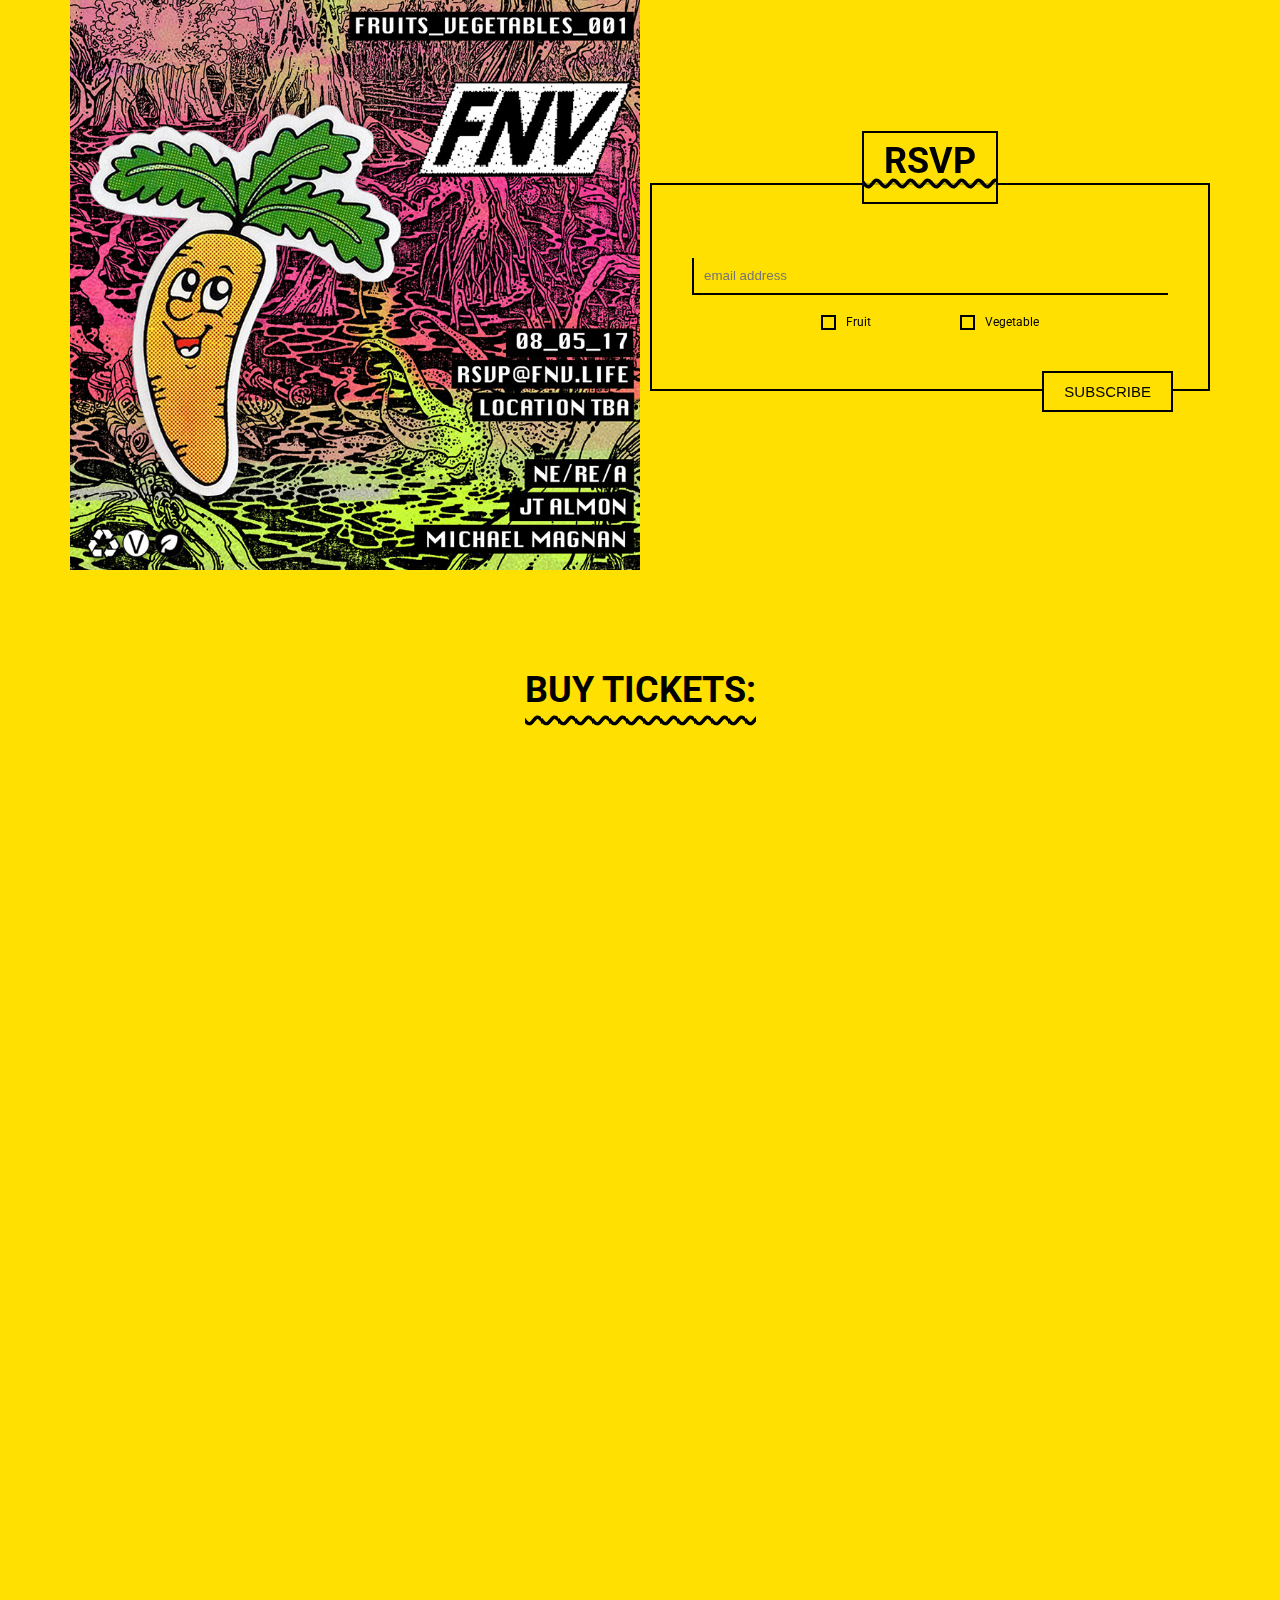
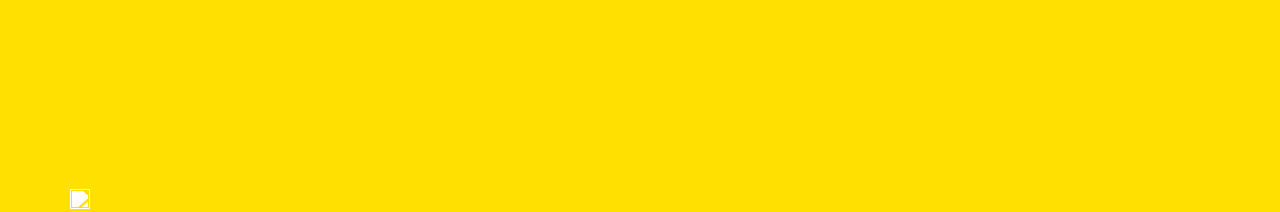
==== commit 0194fb56: "URL fix" ====
--- a/index.html
+++ b/index.html
@@ -131,10 +131,10 @@
   </div>
 </div>
 
-<div class="page-width text-center">
+<div class="page-width">
 	<a href="https://chuubie.com" target="_blank" id="credit"><img src="https://cdn.shopify.com/s/files/1/1499/5672/files/chuubie-smiley-transparent-favicon_7d4cf073-96bf-4087-9872-6cf5d4c759c9_40x@2x.png?v=1481322634" title="Website by Chuubie" class="chuubie"><span>website by chuubie</span></a>
 	<style>.chuubie {width: 20px;height: 20px;filter: brightness(111100%);}
-		#credit{text-decoration:none;padding:5px;}#credit>span{opacity:0;padding-left:10px;color:white;position:absolute;bottom: 30%;}#credit:hover>span{opacity:1;}</style>
+		#credit{text-decoration:none;}#credit>span{opacity:0;padding-left:10px;color:white;position:absolute;bottom: 30%;}#credit:hover>span{opacity:1;}</style>
 </div>
 
 <script>
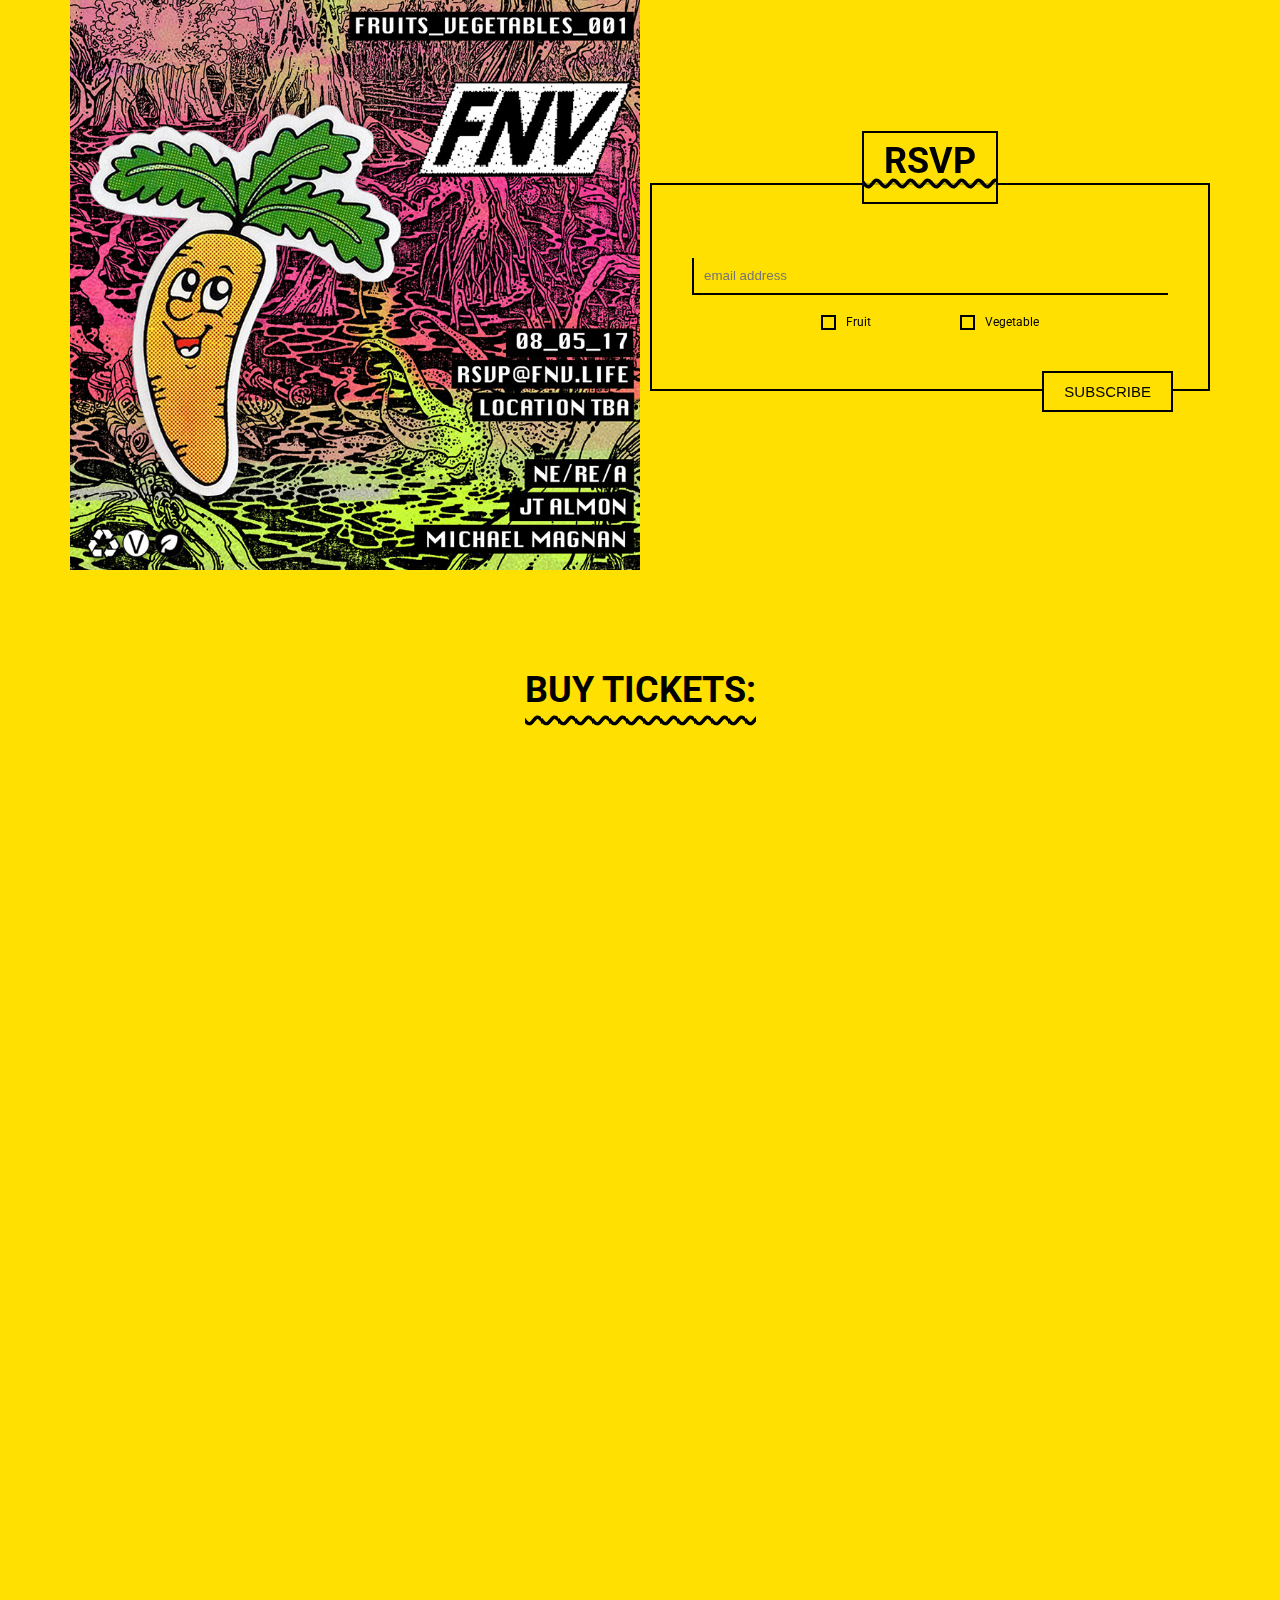
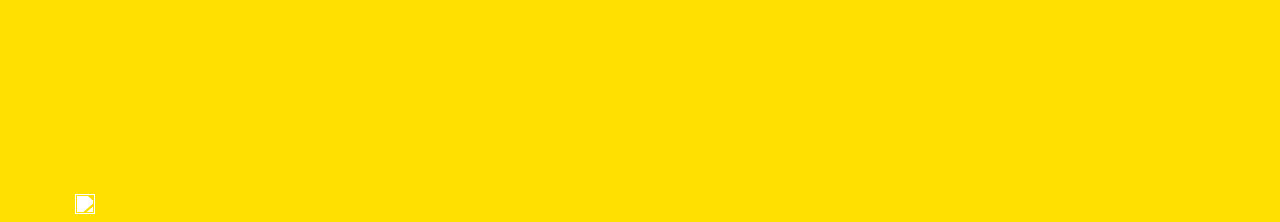
==== commit 256cd0b8: "URL fix" ====
--- a/index.html
+++ b/index.html
@@ -134,7 +134,7 @@
 <div class="page-width">
 	<a href="https://chuubie.com" target="_blank" id="credit"><img src="https://cdn.shopify.com/s/files/1/1499/5672/files/chuubie-smiley-transparent-favicon_7d4cf073-96bf-4087-9872-6cf5d4c759c9_40x@2x.png?v=1481322634" title="Website by Chuubie" class="chuubie"><span>website by chuubie</span></a>
 	<style>.chuubie {width: 20px;height: 20px;filter: brightness(111100%);}
-		#credit{text-decoration:none;}#credit>span{opacity:0;padding-left:10px;color:white;position:absolute;bottom: 30%;}#credit:hover>span{opacity:1;}</style>
+		#credit{text-decoration:none;margin:5px;display:block;}#credit>span{opacity:0;padding-left:10px;color:white;}#credit:hover>span{opacity:1;}</style>
 </div>
 
 <script>
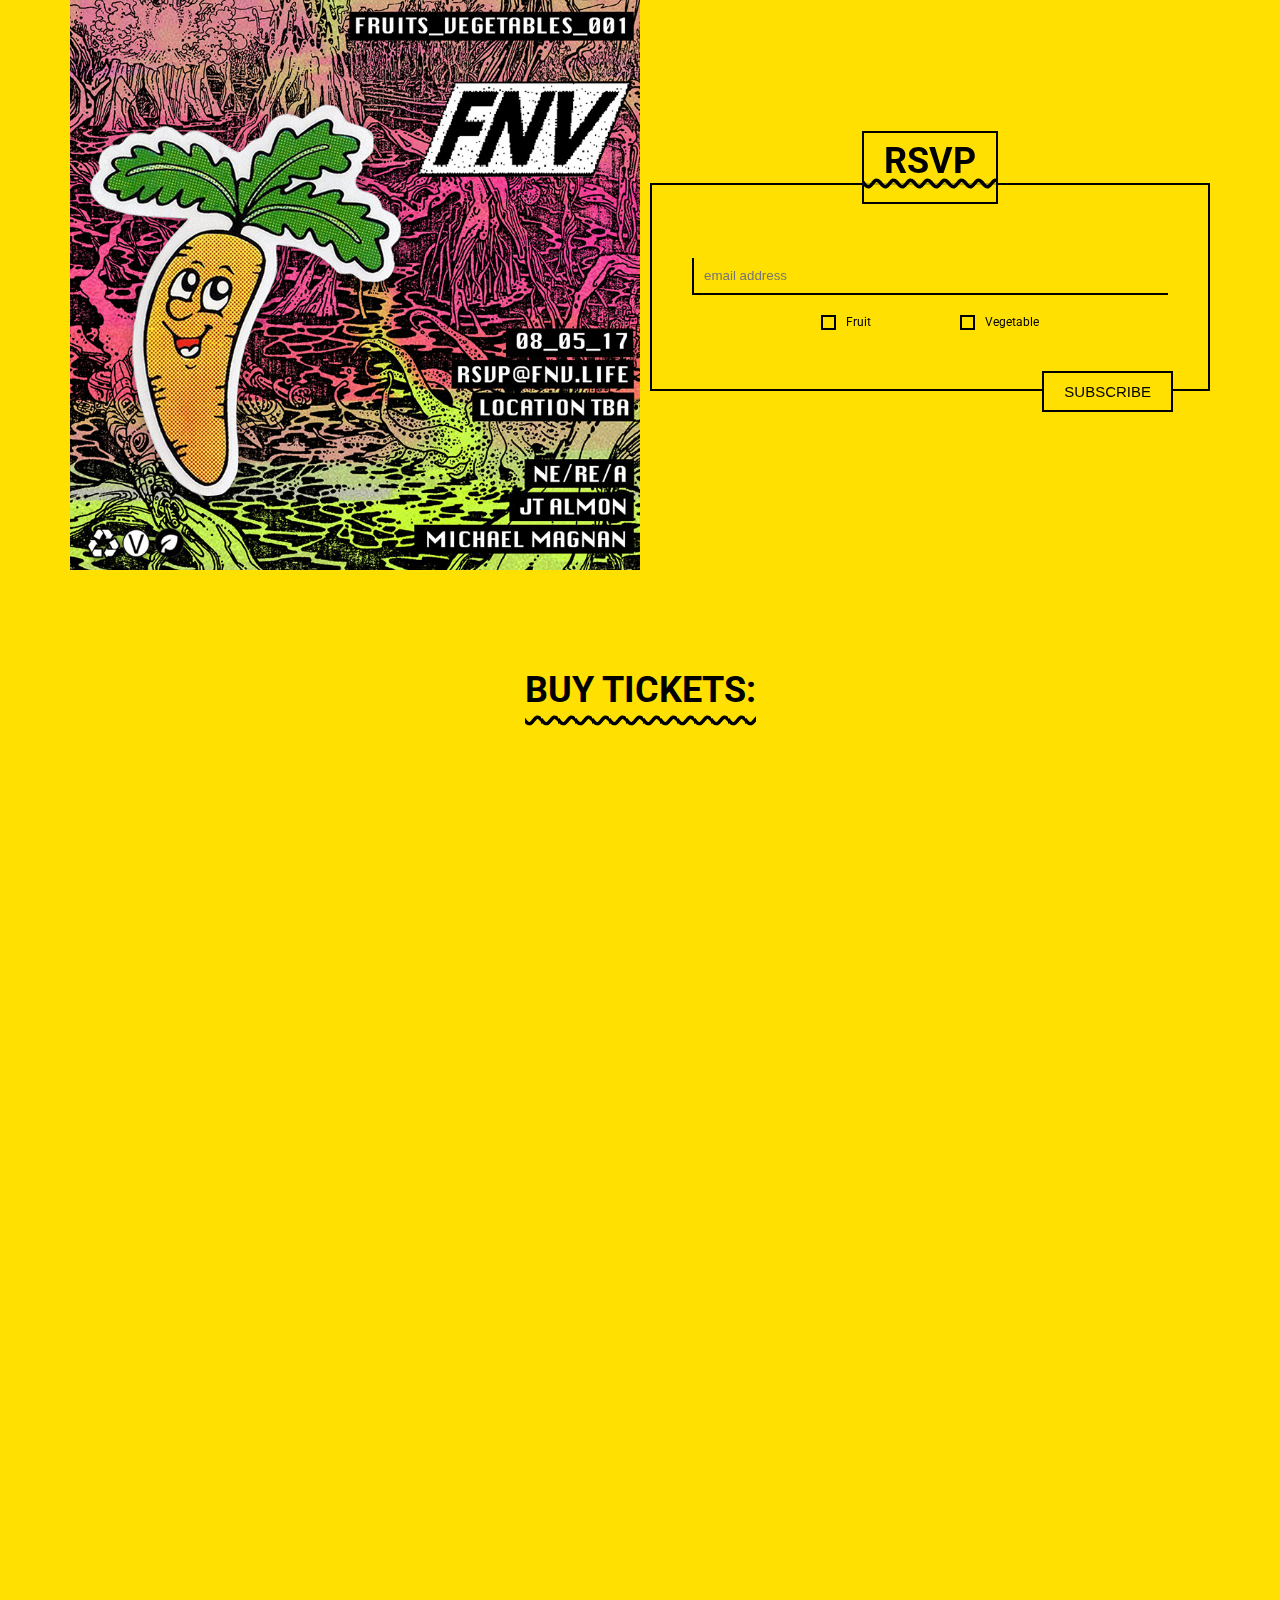
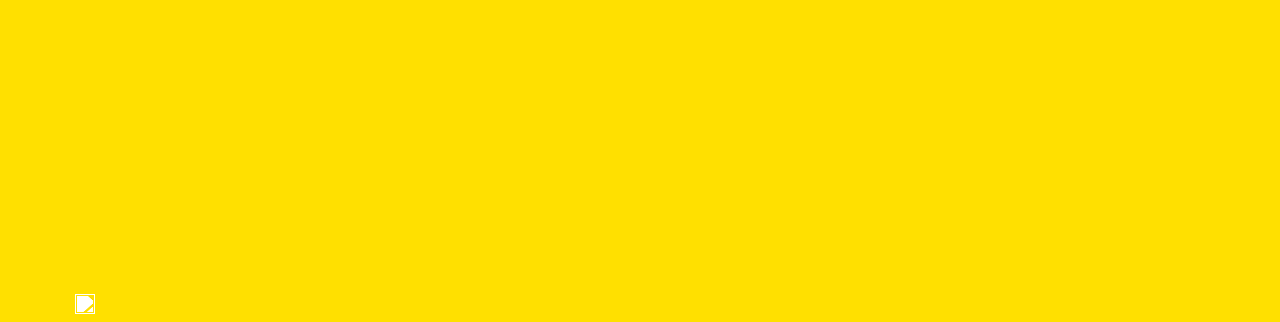
==== commit 96954807: "URL fix" ====
--- a/index.html
+++ b/index.html
@@ -127,7 +127,7 @@
   
   <div id="tickets">
 	  <h4 class="wavy" data-text="Buy tickets:">Buy tickets:</h4>
-	  <iframe seamless="" class="iframe-seamless" src="https://www.residentadvisor.net/widget/event/995541?textcolor=000000&amp;linkcolor=000000&amp;bgcolor=ffe000" width="100%" height="1000" scrolling="no" style="border:0;"></iframe>
+	  <iframe seamless="" class="iframe-seamless" src="https://www.residentadvisor.net/widget/event/995541?textcolor=000000&amp;linkcolor=000000&amp;bgcolor=ffe000" width="100%" height="1100" scrolling="no" style="border:0;"></iframe>
   </div>
 </div>
 
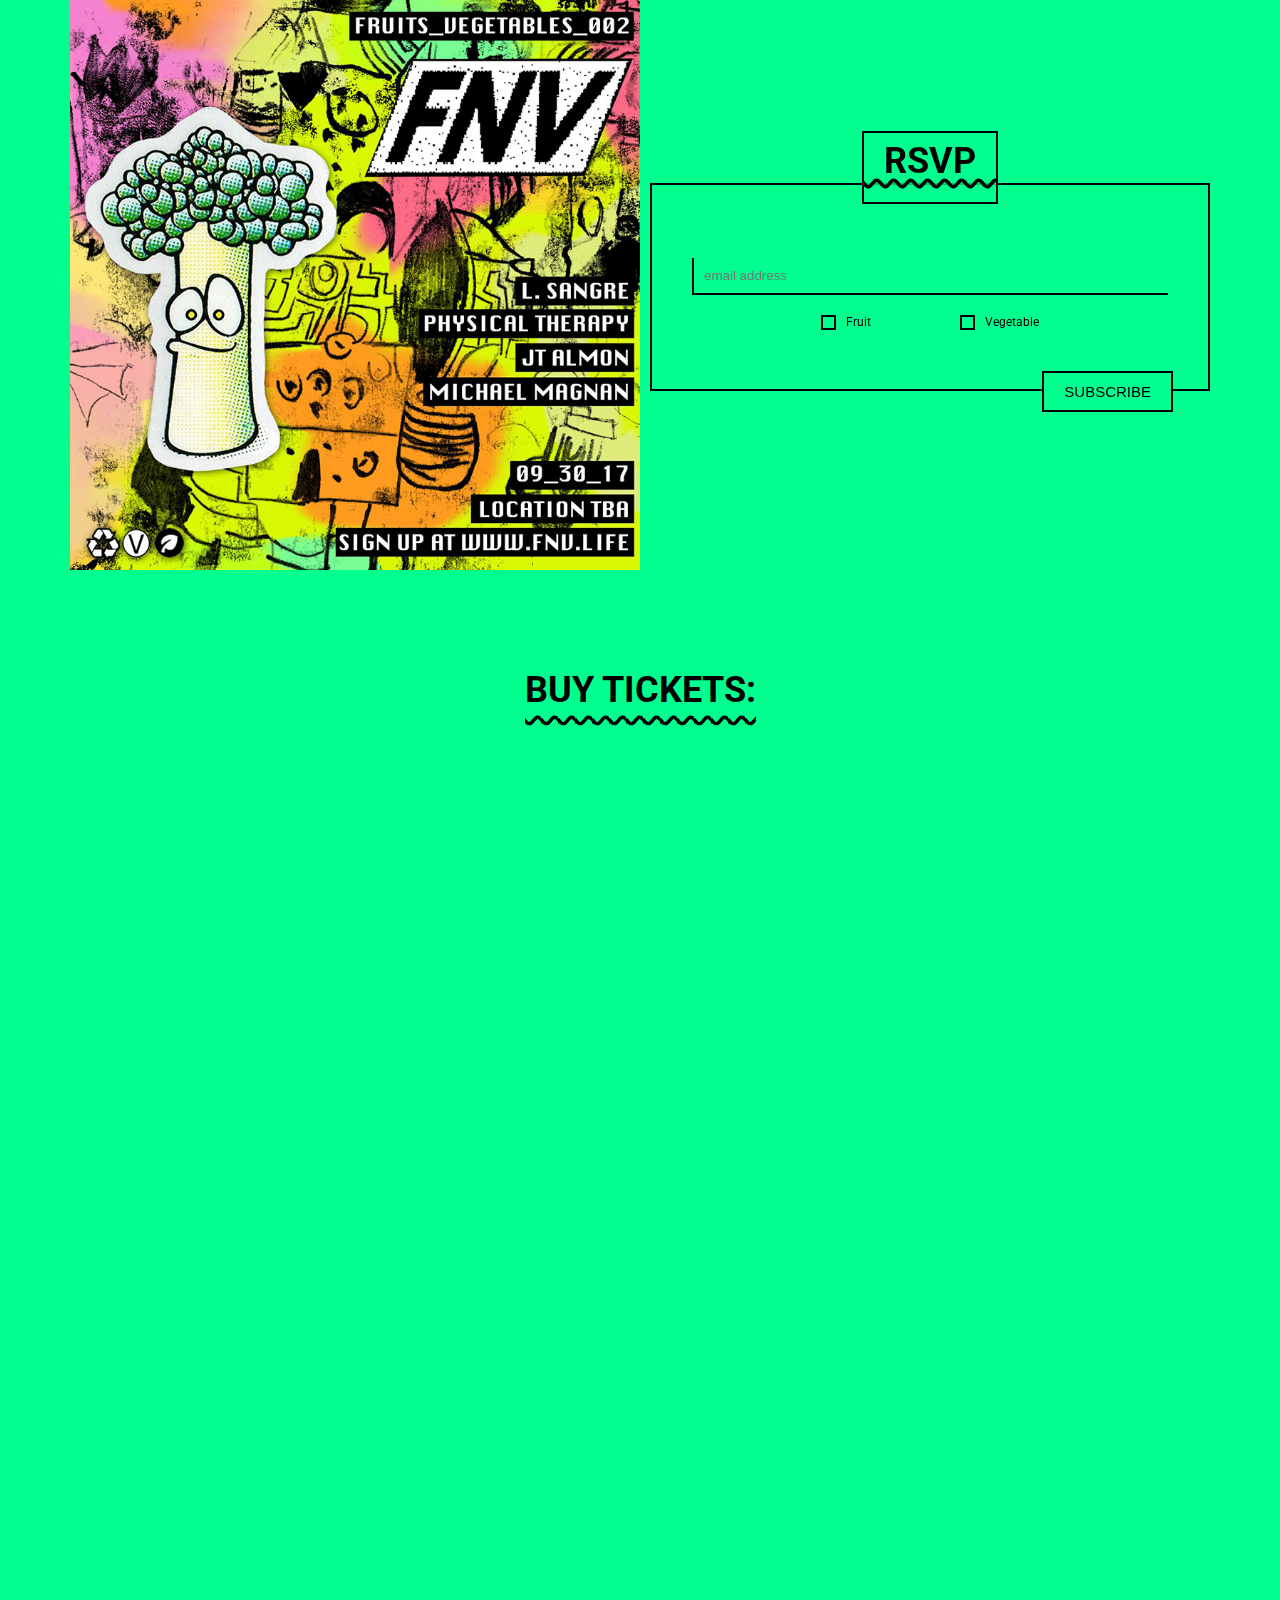
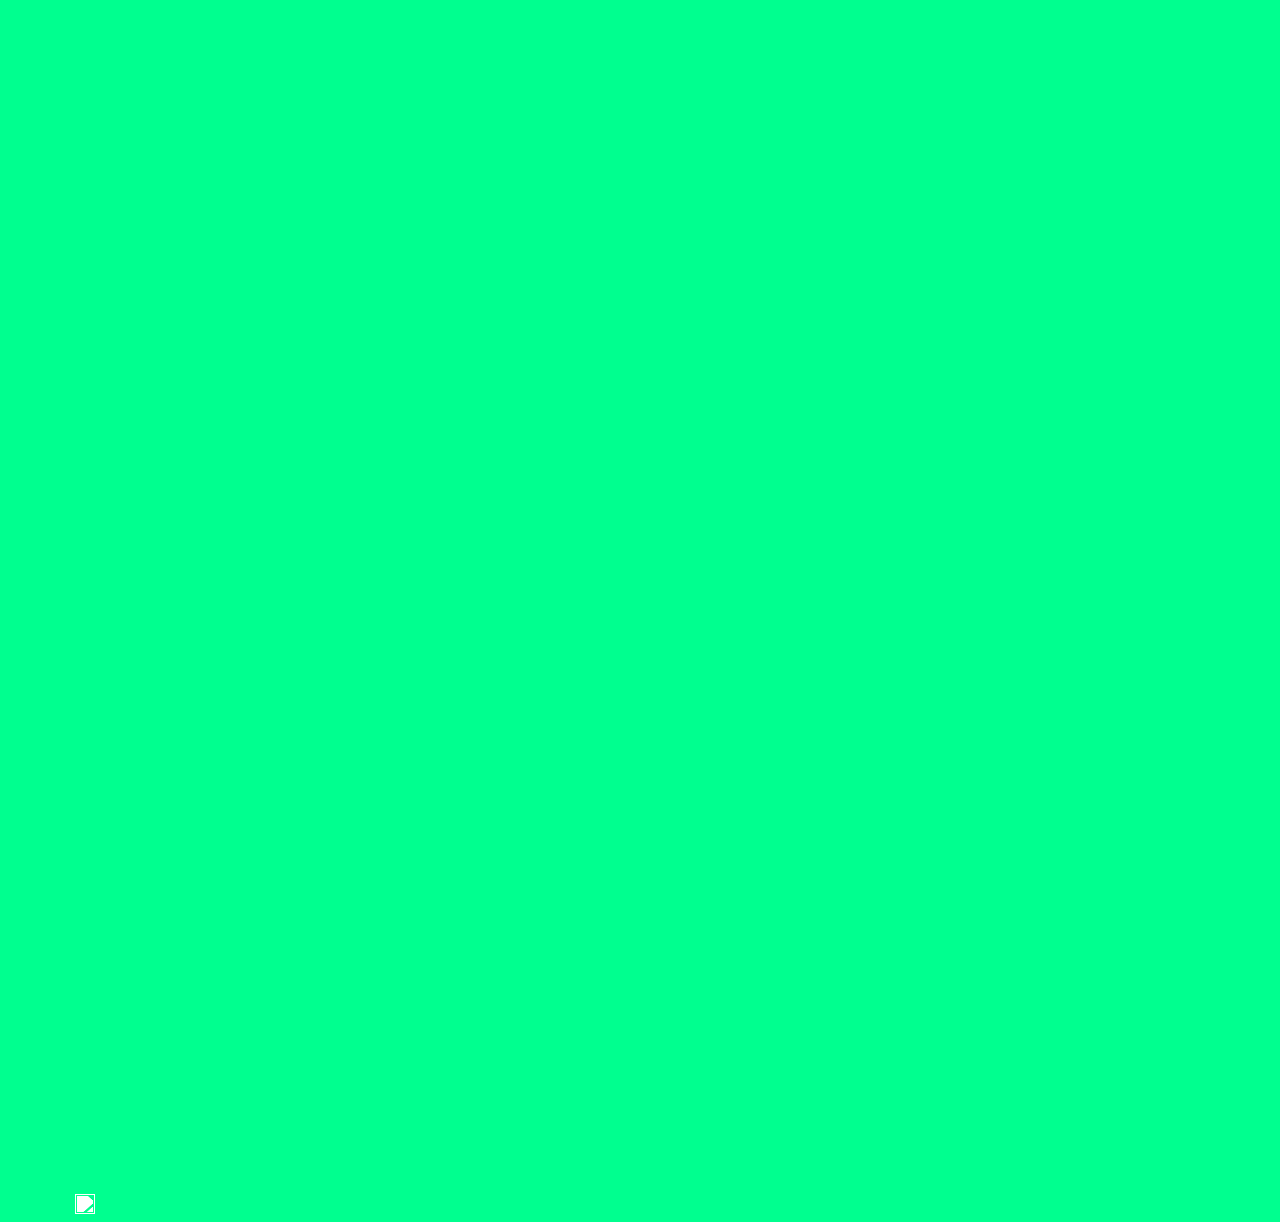
==== commit 1ee0d243: "FNV 002 Updates" ====
--- a/index.html
+++ b/index.html
@@ -30,7 +30,7 @@
 <meta property="og:title" content="Fruits and Vegetables – A Great Source of Sonic Nutrition!">
 <meta property="og:type" content="website">
 <meta property="og:description" content="Sonic Nutrition Served with a Heavy Dose of Vitamins and Minerals!">
-<meta property="og:image" content="http://fnv.life/images/FNV_001.jpg" />
+<meta property="og:image" content="http://fnv.life/images/FNV_002.jpg" />
 
 
 <meta name="twitter:site" content="@TeamChuubie">
@@ -93,7 +93,7 @@
       <div class="flex__item flex medium-up--one-half" id="flyer">
           <div class="flex flex--center-vertical">
             <div class="flex__item">
-              <img src="images/FNV_001.jpg">
+              <img src="images/FNV_002.jpg">
             </div>
           </div>
       </div>
@@ -127,7 +127,7 @@
   
   <div id="tickets">
 	  <h4 class="wavy" data-text="Buy tickets:">Buy tickets:</h4>
-	  <iframe seamless="" class="iframe-seamless" src="https://www.residentadvisor.net/widget/event/995541?textcolor=000000&amp;linkcolor=000000&amp;bgcolor=ffe000" width="100%" height="1100" scrolling="no" style="border:0;"></iframe>
+	  <iframe seamless="" class="iframe-seamless" src="https://www.residentadvisor.net/widget/event/1013528?textcolor=000000&amp;linkcolor=000000&amp;bgcolor=00ff8f" width="100%" height="2000" scrolling="no" style="border:0;"></iframe>
   </div>
 </div>
 
--- a/style.css
+++ b/style.css
@@ -1468,7 +1468,7 @@
   overflow-y: scroll; }
 
 body {
-  background: #ffe000;
+  background: #00ff8f;
   /*url('images/FNV_SPLASH.jpg')*/
   background-size: cover;
   color: black;
@@ -1495,6 +1495,9 @@
 #tickets {
   margin-top: 60px;
   text-align: center; }
+
+iframe .lineup > img {
+  display: none; }
 
 @media only screen and (max-width: 749px) {
   #rsvp {
@@ -1512,9 +1515,9 @@
   #mc-embedded-subscribe-form {
     margin: 100px 0 !important; }
     #mc-embedded-subscribe-form h3 {
-      background: #ffe000; }
+      background: #00ff8f; }
   iframe {
-    height: 1100px !important; } }
+    height: 1200px !important; } }
 
 @media only screen and (min-width: 750px) {
   #rsvp {
@@ -1524,14 +1527,14 @@
   #mc-embedded-subscribe-form {
     margin: 100px 0 !important; }
     #mc-embedded-subscribe-form h3 {
-      background: rgba(255, 224, 0, 0.77); } }
+      background: rgba(0, 255, 143, 0.77); } }
 
 #mc-embedded-subscribe-form {
   border: 2px solid black;
   min-width: 300px;
   margin: 40px auto;
   position: relative;
-  background: rgba(255, 224, 0, 0.77);
+  background: rgba(0, 255, 143, 0.77);
   text-align: center; }
   #mc-embedded-subscribe-form h3 {
     display: inline-block;
@@ -1731,7 +1734,7 @@
   color: black;
   -webkit-appearance: none;
   border: 2px solid black;
-  background-color: #ffe000;
+  background-color: #00ff8f;
   padding: 10px 20px;
   font-size: 15px;
   text-transform: uppercase;
@@ -1816,15 +1819,15 @@
   .cube:nth-child(1) {
     -webkit-transform: translate(-15em, -7.5em) rotateX(45deg) rotate(45deg);
     transform: translate(-15em, -7.5em) rotateX(45deg) rotate(45deg);
-    background-image: url("https://s3-us-west-2.amazonaws.com/s.cdpn.io/2017/fruit_02_orange.png"); }
+    background-image: url("https://s3-us-west-2.amazonaws.com/s.cdpn.io/2017/fruit_05_peach.png"); }
   .cube:nth-child(2) {
     -webkit-transform: translate(-10em, -7.5em) rotateX(45deg) rotate(45deg);
     transform: translate(-10em, -7.5em) rotateX(45deg) rotate(45deg);
-    background-image: url("https://s3-us-west-2.amazonaws.com/s.cdpn.io/2017/fruit_05_peach.png"); }
+    background-image: url("https://s3-us-west-2.amazonaws.com/s.cdpn.io/2017/fruit_02_orange.png"); }
   .cube:nth-child(3) {
     -webkit-transform: translate(-5em, -7.5em) rotateX(45deg) rotate(45deg);
     transform: translate(-5em, -7.5em) rotateX(45deg) rotate(45deg);
-    background-image: url("https://s3-us-west-2.amazonaws.com/s.cdpn.io/2017/fruit_07_pomegranate.png"); }
+    background-image: url("https://s3-us-west-2.amazonaws.com/s.cdpn.io/2017/fruit_04_fig.png"); }
   .cube:nth-child(4) {
     -webkit-transform: translate(0em, -7.5em) rotateX(45deg) rotate(45deg);
     transform: translate(0em, -7.5em) rotateX(45deg) rotate(45deg);
@@ -1832,11 +1835,11 @@
   .cube:nth-child(5) {
     -webkit-transform: translate(5em, -7.5em) rotateX(45deg) rotate(45deg);
     transform: translate(5em, -7.5em) rotateX(45deg) rotate(45deg);
-    background-image: url("https://s3-us-west-2.amazonaws.com/s.cdpn.io/2017/fruit_06_watermelon.png"); }
+    background-image: url("https://s3-us-west-2.amazonaws.com/s.cdpn.io/2017/fruit_02_orange.png"); }
   .cube:nth-child(6) {
     -webkit-transform: translate(10em, -7.5em) rotateX(45deg) rotate(45deg);
     transform: translate(10em, -7.5em) rotateX(45deg) rotate(45deg);
-    background-image: url("https://s3-us-west-2.amazonaws.com/s.cdpn.io/2017/fruit_07_pomegranate.png"); }
+    background-image: url("https://s3-us-west-2.amazonaws.com/s.cdpn.io/2017/fruit_02_orange.png"); }
   .cube:nth-child(7) {
     -webkit-transform: translate(15em, -7.5em) rotateX(45deg) rotate(45deg);
     transform: translate(15em, -7.5em) rotateX(45deg) rotate(45deg);
@@ -1844,23 +1847,23 @@
   .cube:nth-child(8) {
     -webkit-transform: translate(-15em, -2.5em) rotateX(45deg) rotate(45deg);
     transform: translate(-15em, -2.5em) rotateX(45deg) rotate(45deg);
-    background-image: url("https://s3-us-west-2.amazonaws.com/s.cdpn.io/2017/fruit_06_watermelon.png"); }
+    background-image: url("https://s3-us-west-2.amazonaws.com/s.cdpn.io/2017/fruit_05_peach.png"); }
   .cube:nth-child(9) {
     -webkit-transform: translate(-10em, -2.5em) rotateX(45deg) rotate(45deg);
     transform: translate(-10em, -2.5em) rotateX(45deg) rotate(45deg);
-    background-image: url("https://s3-us-west-2.amazonaws.com/s.cdpn.io/2017/fruit_01_kiwi.png"); }
+    background-image: url("https://s3-us-west-2.amazonaws.com/s.cdpn.io/2017/fruit_07_pomegranate.png"); }
   .cube:nth-child(10) {
     -webkit-transform: translate(-5em, -2.5em) rotateX(45deg) rotate(45deg);
     transform: translate(-5em, -2.5em) rotateX(45deg) rotate(45deg);
-    background-image: url("https://s3-us-west-2.amazonaws.com/s.cdpn.io/2017/fruit_07_pomegranate.png"); }
+    background-image: url("https://s3-us-west-2.amazonaws.com/s.cdpn.io/2017/fruit_02_orange.png"); }
   .cube:nth-child(11) {
     -webkit-transform: translate(0em, -2.5em) rotateX(45deg) rotate(45deg);
     transform: translate(0em, -2.5em) rotateX(45deg) rotate(45deg);
-    background-image: url("https://s3-us-west-2.amazonaws.com/s.cdpn.io/2017/fruit_02_orange.png"); }
+    background-image: url("https://s3-us-west-2.amazonaws.com/s.cdpn.io/2017/fruit_05_peach.png"); }
   .cube:nth-child(12) {
     -webkit-transform: translate(5em, -2.5em) rotateX(45deg) rotate(45deg);
     transform: translate(5em, -2.5em) rotateX(45deg) rotate(45deg);
-    background-image: url("https://s3-us-west-2.amazonaws.com/s.cdpn.io/2017/fruit_02_orange.png"); }
+    background-image: url("https://s3-us-west-2.amazonaws.com/s.cdpn.io/2017/fruit_01_kiwi.png"); }
   .cube:nth-child(13) {
     -webkit-transform: translate(10em, -2.5em) rotateX(45deg) rotate(45deg);
     transform: translate(10em, -2.5em) rotateX(45deg) rotate(45deg);
@@ -1868,23 +1871,23 @@
   .cube:nth-child(14) {
     -webkit-transform: translate(15em, -2.5em) rotateX(45deg) rotate(45deg);
     transform: translate(15em, -2.5em) rotateX(45deg) rotate(45deg);
-    background-image: url("https://s3-us-west-2.amazonaws.com/s.cdpn.io/2017/fruit_03_strawberry.png"); }
+    background-image: url("https://s3-us-west-2.amazonaws.com/s.cdpn.io/2017/fruit_01_kiwi.png"); }
   .cube:nth-child(15) {
     -webkit-transform: translate(-15em, 2.5em) rotateX(45deg) rotate(45deg);
     transform: translate(-15em, 2.5em) rotateX(45deg) rotate(45deg);
-    background-image: url("https://s3-us-west-2.amazonaws.com/s.cdpn.io/2017/fruit_05_peach.png"); }
+    background-image: url("https://s3-us-west-2.amazonaws.com/s.cdpn.io/2017/fruit_07_pomegranate.png"); }
   .cube:nth-child(16) {
     -webkit-transform: translate(-10em, 2.5em) rotateX(45deg) rotate(45deg);
     transform: translate(-10em, 2.5em) rotateX(45deg) rotate(45deg);
-    background-image: url("https://s3-us-west-2.amazonaws.com/s.cdpn.io/2017/fruit_06_watermelon.png"); }
+    background-image: url("https://s3-us-west-2.amazonaws.com/s.cdpn.io/2017/fruit_04_fig.png"); }
   .cube:nth-child(17) {
     -webkit-transform: translate(-5em, 2.5em) rotateX(45deg) rotate(45deg);
     transform: translate(-5em, 2.5em) rotateX(45deg) rotate(45deg);
-    background-image: url("https://s3-us-west-2.amazonaws.com/s.cdpn.io/2017/fruit_06_watermelon.png"); }
+    background-image: url("https://s3-us-west-2.amazonaws.com/s.cdpn.io/2017/fruit_03_strawberry.png"); }
   .cube:nth-child(18) {
     -webkit-transform: translate(0em, 2.5em) rotateX(45deg) rotate(45deg);
     transform: translate(0em, 2.5em) rotateX(45deg) rotate(45deg);
-    background-image: url("https://s3-us-west-2.amazonaws.com/s.cdpn.io/2017/fruit_07_pomegranate.png"); }
+    background-image: url("https://s3-us-west-2.amazonaws.com/s.cdpn.io/2017/fruit_04_fig.png"); }
   .cube:nth-child(19) {
     -webkit-transform: translate(5em, 2.5em) rotateX(45deg) rotate(45deg);
     transform: translate(5em, 2.5em) rotateX(45deg) rotate(45deg);
@@ -1892,27 +1895,27 @@
   .cube:nth-child(20) {
     -webkit-transform: translate(10em, 2.5em) rotateX(45deg) rotate(45deg);
     transform: translate(10em, 2.5em) rotateX(45deg) rotate(45deg);
-    background-image: url("https://s3-us-west-2.amazonaws.com/s.cdpn.io/2017/fruit_01_kiwi.png"); }
+    background-image: url("https://s3-us-west-2.amazonaws.com/s.cdpn.io/2017/fruit_06_watermelon.png"); }
   .cube:nth-child(21) {
     -webkit-transform: translate(15em, 2.5em) rotateX(45deg) rotate(45deg);
     transform: translate(15em, 2.5em) rotateX(45deg) rotate(45deg);
-    background-image: url("https://s3-us-west-2.amazonaws.com/s.cdpn.io/2017/fruit_01_kiwi.png"); }
+    background-image: url("https://s3-us-west-2.amazonaws.com/s.cdpn.io/2017/fruit_03_strawberry.png"); }
   .cube:nth-child(22) {
     -webkit-transform: translate(-15em, 7.5em) rotateX(45deg) rotate(45deg);
     transform: translate(-15em, 7.5em) rotateX(45deg) rotate(45deg);
-    background-image: url("https://s3-us-west-2.amazonaws.com/s.cdpn.io/2017/fruit_02_orange.png"); }
+    background-image: url("https://s3-us-west-2.amazonaws.com/s.cdpn.io/2017/fruit_04_fig.png"); }
   .cube:nth-child(23) {
     -webkit-transform: translate(-10em, 7.5em) rotateX(45deg) rotate(45deg);
     transform: translate(-10em, 7.5em) rotateX(45deg) rotate(45deg);
-    background-image: url("https://s3-us-west-2.amazonaws.com/s.cdpn.io/2017/fruit_01_kiwi.png"); }
+    background-image: url("https://s3-us-west-2.amazonaws.com/s.cdpn.io/2017/fruit_05_peach.png"); }
   .cube:nth-child(24) {
     -webkit-transform: translate(-5em, 7.5em) rotateX(45deg) rotate(45deg);
     transform: translate(-5em, 7.5em) rotateX(45deg) rotate(45deg);
-    background-image: url("https://s3-us-west-2.amazonaws.com/s.cdpn.io/2017/fruit_03_strawberry.png"); }
+    background-image: url("https://s3-us-west-2.amazonaws.com/s.cdpn.io/2017/fruit_06_watermelon.png"); }
   .cube:nth-child(25) {
     -webkit-transform: translate(0em, 7.5em) rotateX(45deg) rotate(45deg);
     transform: translate(0em, 7.5em) rotateX(45deg) rotate(45deg);
-    background-image: url("https://s3-us-west-2.amazonaws.com/s.cdpn.io/2017/fruit_01_kiwi.png"); }
+    background-image: url("https://s3-us-west-2.amazonaws.com/s.cdpn.io/2017/fruit_03_strawberry.png"); }
   .cube:nth-child(26) {
     -webkit-transform: translate(5em, 7.5em) rotateX(45deg) rotate(45deg);
     transform: translate(5em, 7.5em) rotateX(45deg) rotate(45deg);
@@ -1920,11 +1923,11 @@
   .cube:nth-child(27) {
     -webkit-transform: translate(10em, 7.5em) rotateX(45deg) rotate(45deg);
     transform: translate(10em, 7.5em) rotateX(45deg) rotate(45deg);
-    background-image: url("https://s3-us-west-2.amazonaws.com/s.cdpn.io/2017/fruit_04_fig.png"); }
+    background-image: url("https://s3-us-west-2.amazonaws.com/s.cdpn.io/2017/fruit_07_pomegranate.png"); }
   .cube:nth-child(28) {
     -webkit-transform: translate(15em, 7.5em) rotateX(45deg) rotate(45deg);
     transform: translate(15em, 7.5em) rotateX(45deg) rotate(45deg);
-    background-image: url("https://s3-us-west-2.amazonaws.com/s.cdpn.io/2017/fruit_03_strawberry.png"); }
+    background-image: url("https://s3-us-west-2.amazonaws.com/s.cdpn.io/2017/fruit_04_fig.png"); }
   .cube:before, .cube:after {
     position: absolute;
     width: inherit;
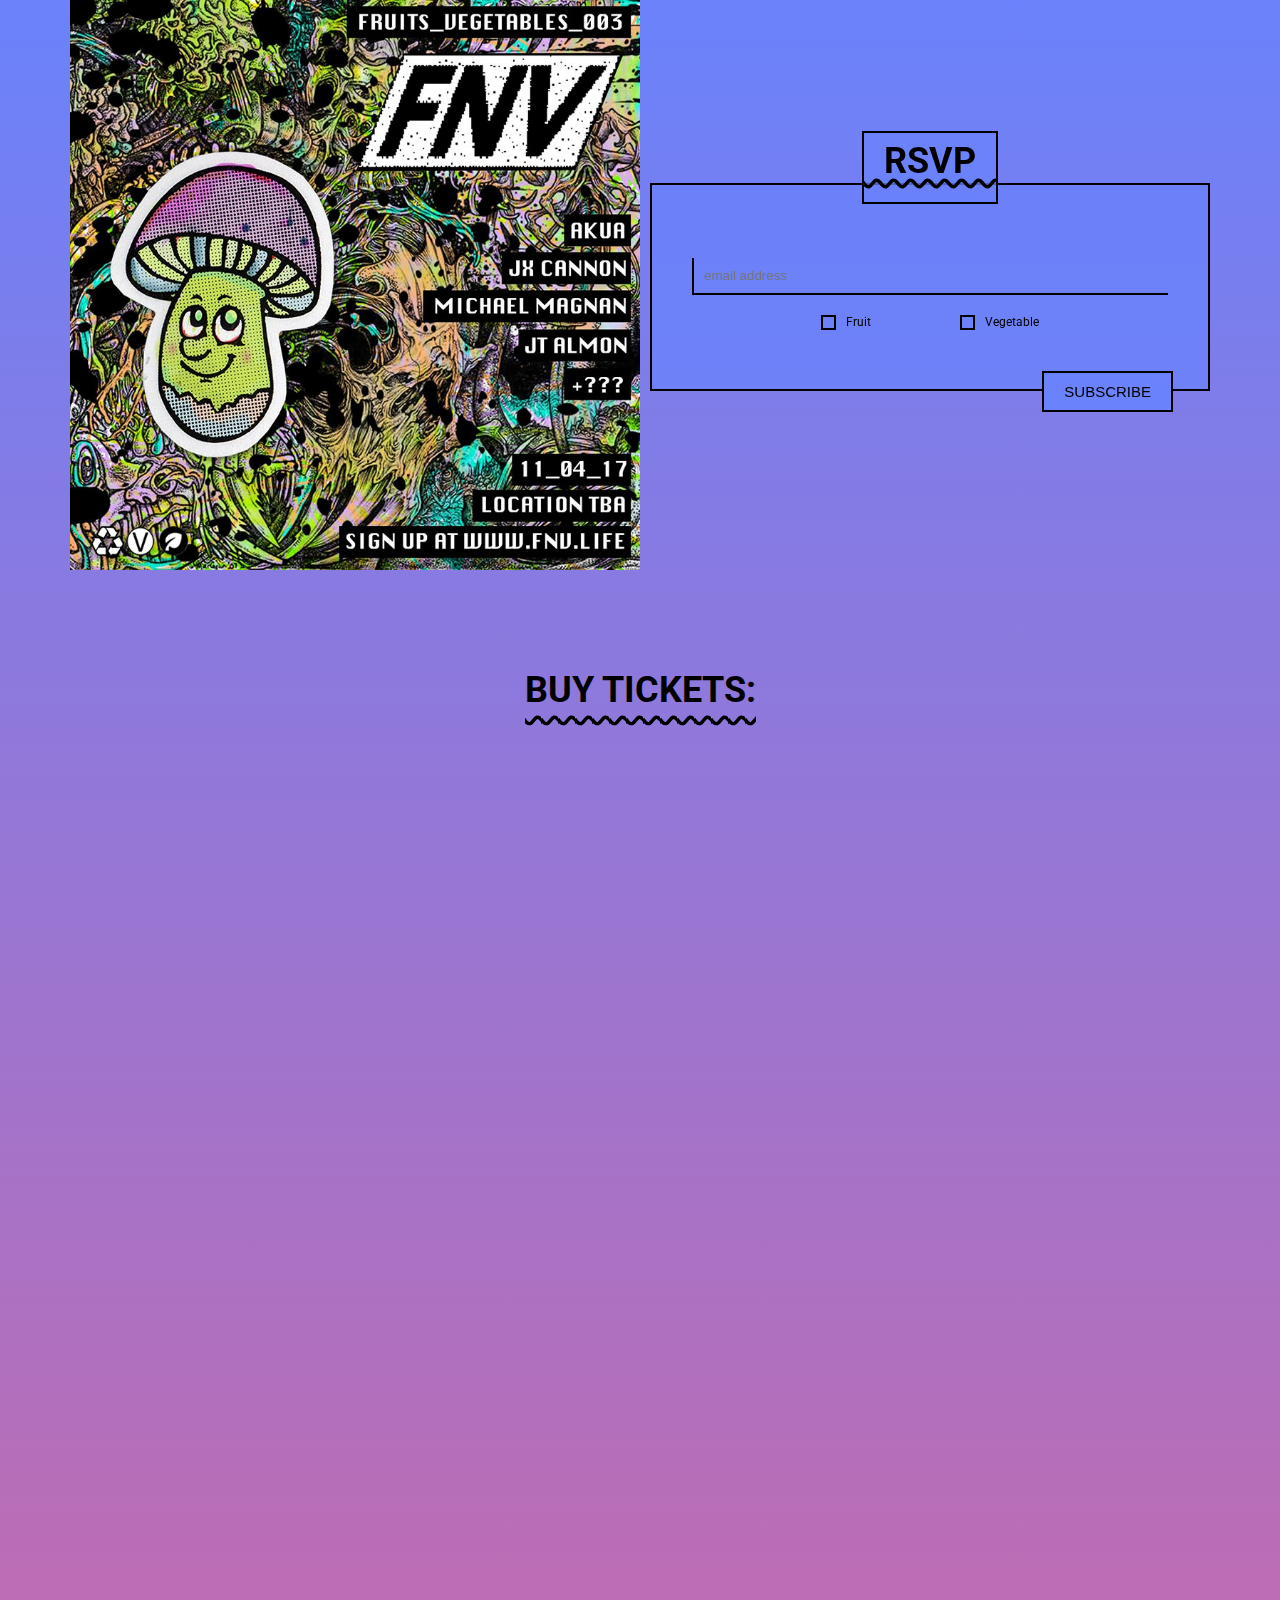
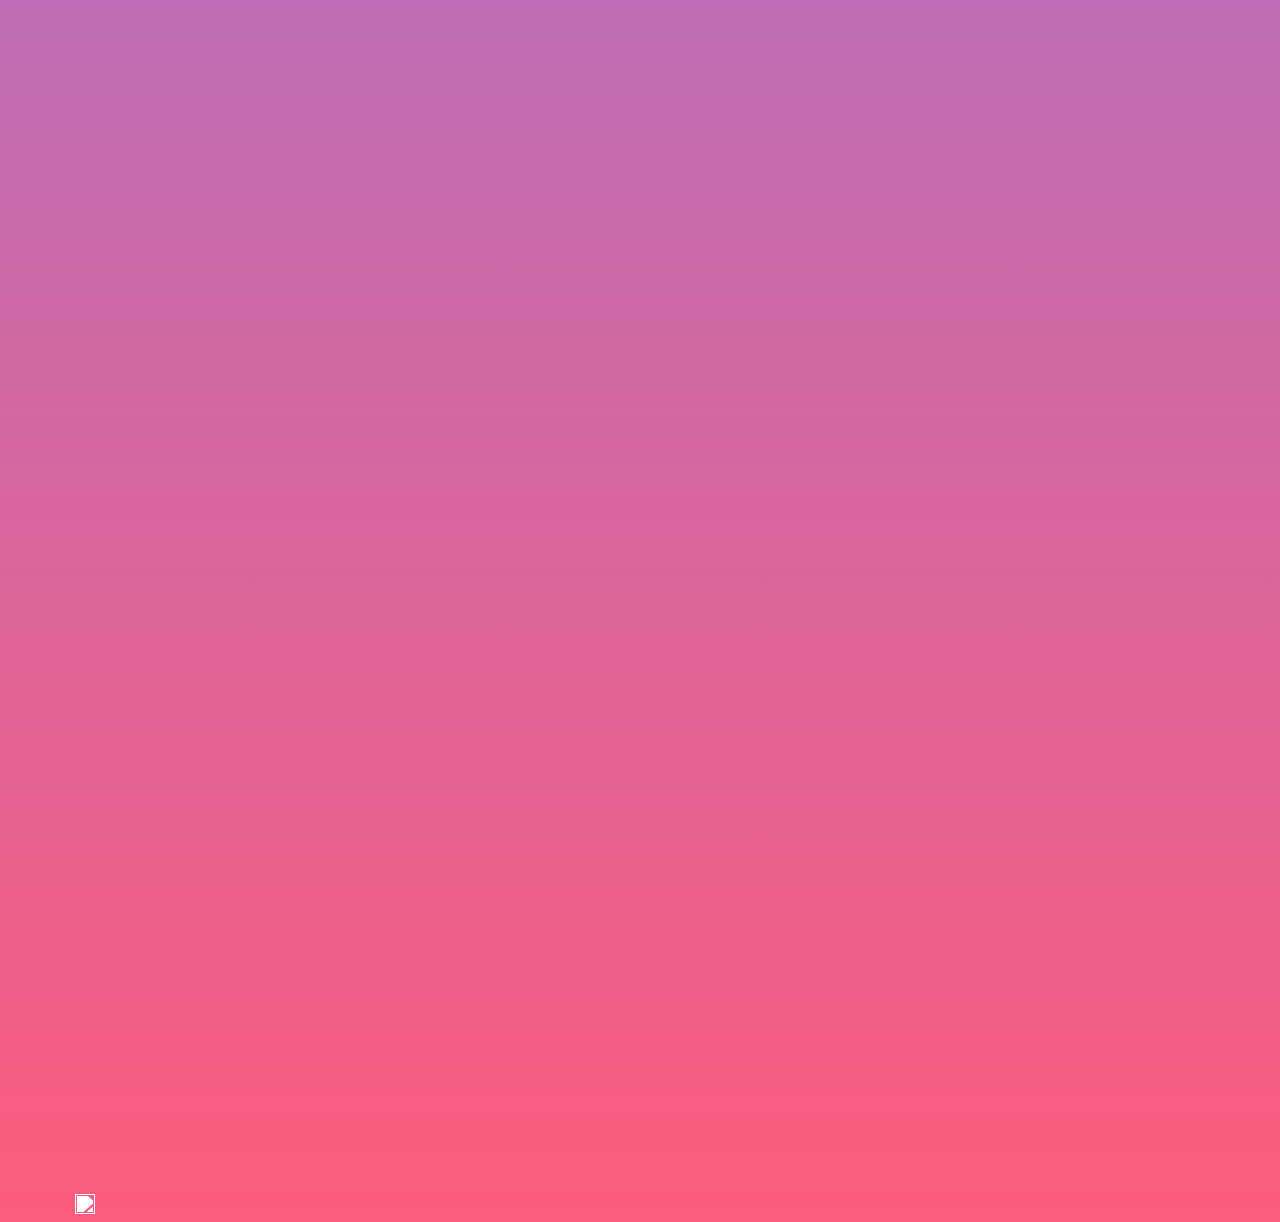
==== commit 4d1646f6: "FNV 003" ====
--- a/index.html
+++ b/index.html
@@ -93,7 +93,7 @@
       <div class="flex__item flex medium-up--one-half" id="flyer">
           <div class="flex flex--center-vertical">
             <div class="flex__item">
-              <img src="images/FNV_002.jpg">
+              <img src="images/FNV_003.jpg">
             </div>
           </div>
       </div>
@@ -127,7 +127,7 @@
   
   <div id="tickets">
 	  <h4 class="wavy" data-text="Buy tickets:">Buy tickets:</h4>
-	  <iframe seamless="" class="iframe-seamless" src="https://www.residentadvisor.net/widget/event/1013528?textcolor=000000&amp;linkcolor=000000&amp;bgcolor=00ff8f" width="100%" height="2000" scrolling="no" style="border:0;"></iframe>
+	  <iframe seamless="" class="iframe-seamless" src="https://www.residentadvisor.net/widget/event/1029581?textcolor=000000&amp;linkcolor=000000&amp;bgcolor=dd99ff" width="100%" height="2000" scrolling="no" style="border:0;"></iframe>
   </div>
 </div>
 
--- a/style.css
+++ b/style.css
@@ -1464,12 +1464,22 @@
   padding: 0;
   margin: 0; }
 
+iframe .lineup img {
+  max-width: 400px; }
+
 html {
   overflow-y: scroll; }
 
 body {
-  background: #00ff8f;
+  background: #6A82FB;
   /*url('images/FNV_SPLASH.jpg')*/
+  background: -webkit-linear-gradient(to bottom, #6A82FB, #FC5C7D);
+  /* Chrome 10-25, Safari 5.1-6 */
+  background: -webkit-gradient(linear, left top, left bottom, from(#6A82FB), to(#FC5C7D));
+  background: -webkit-linear-gradient(top, #6A82FB, #FC5C7D);
+  background: -o-linear-gradient(top, #6A82FB, #FC5C7D);
+  background: linear-gradient(to bottom, #6A82FB, #FC5C7D);
+  /* W3C, IE 10+/ Edge, Firefox 16+, Chrome 26+, Opera 12+, Safari 7+ */
   background-size: cover;
   color: black;
   font-family: 'Roboto', sans-serif;
@@ -1515,7 +1525,7 @@
   #mc-embedded-subscribe-form {
     margin: 100px 0 !important; }
     #mc-embedded-subscribe-form h3 {
-      background: #00ff8f; }
+      background: #6A82FB; }
   iframe {
     height: 1200px !important; } }
 
@@ -1527,14 +1537,14 @@
   #mc-embedded-subscribe-form {
     margin: 100px 0 !important; }
     #mc-embedded-subscribe-form h3 {
-      background: rgba(0, 255, 143, 0.77); } }
+      background: rgba(106, 130, 251, 0.77); } }
 
 #mc-embedded-subscribe-form {
   border: 2px solid black;
   min-width: 300px;
   margin: 40px auto;
   position: relative;
-  background: rgba(0, 255, 143, 0.77);
+  background: rgba(106, 130, 251, 0.77);
   text-align: center; }
   #mc-embedded-subscribe-form h3 {
     display: inline-block;
@@ -1734,7 +1744,7 @@
   color: black;
   -webkit-appearance: none;
   border: 2px solid black;
-  background-color: #00ff8f;
+  background-color: #6A82FB;
   padding: 10px 20px;
   font-size: 15px;
   text-transform: uppercase;
@@ -1819,23 +1829,23 @@
   .cube:nth-child(1) {
     -webkit-transform: translate(-15em, -7.5em) rotateX(45deg) rotate(45deg);
     transform: translate(-15em, -7.5em) rotateX(45deg) rotate(45deg);
-    background-image: url("https://s3-us-west-2.amazonaws.com/s.cdpn.io/2017/fruit_05_peach.png"); }
+    background-image: url("https://s3-us-west-2.amazonaws.com/s.cdpn.io/2017/fruit_02_orange.png"); }
   .cube:nth-child(2) {
     -webkit-transform: translate(-10em, -7.5em) rotateX(45deg) rotate(45deg);
     transform: translate(-10em, -7.5em) rotateX(45deg) rotate(45deg);
-    background-image: url("https://s3-us-west-2.amazonaws.com/s.cdpn.io/2017/fruit_02_orange.png"); }
+    background-image: url("https://s3-us-west-2.amazonaws.com/s.cdpn.io/2017/fruit_07_pomegranate.png"); }
   .cube:nth-child(3) {
     -webkit-transform: translate(-5em, -7.5em) rotateX(45deg) rotate(45deg);
     transform: translate(-5em, -7.5em) rotateX(45deg) rotate(45deg);
-    background-image: url("https://s3-us-west-2.amazonaws.com/s.cdpn.io/2017/fruit_04_fig.png"); }
+    background-image: url("https://s3-us-west-2.amazonaws.com/s.cdpn.io/2017/fruit_06_watermelon.png"); }
   .cube:nth-child(4) {
     -webkit-transform: translate(0em, -7.5em) rotateX(45deg) rotate(45deg);
     transform: translate(0em, -7.5em) rotateX(45deg) rotate(45deg);
-    background-image: url("https://s3-us-west-2.amazonaws.com/s.cdpn.io/2017/fruit_01_kiwi.png"); }
+    background-image: url("https://s3-us-west-2.amazonaws.com/s.cdpn.io/2017/fruit_03_strawberry.png"); }
   .cube:nth-child(5) {
     -webkit-transform: translate(5em, -7.5em) rotateX(45deg) rotate(45deg);
     transform: translate(5em, -7.5em) rotateX(45deg) rotate(45deg);
-    background-image: url("https://s3-us-west-2.amazonaws.com/s.cdpn.io/2017/fruit_02_orange.png"); }
+    background-image: url("https://s3-us-west-2.amazonaws.com/s.cdpn.io/2017/fruit_01_kiwi.png"); }
   .cube:nth-child(6) {
     -webkit-transform: translate(10em, -7.5em) rotateX(45deg) rotate(45deg);
     transform: translate(10em, -7.5em) rotateX(45deg) rotate(45deg);
@@ -1843,7 +1853,7 @@
   .cube:nth-child(7) {
     -webkit-transform: translate(15em, -7.5em) rotateX(45deg) rotate(45deg);
     transform: translate(15em, -7.5em) rotateX(45deg) rotate(45deg);
-    background-image: url("https://s3-us-west-2.amazonaws.com/s.cdpn.io/2017/fruit_05_peach.png"); }
+    background-image: url("https://s3-us-west-2.amazonaws.com/s.cdpn.io/2017/fruit_04_fig.png"); }
   .cube:nth-child(8) {
     -webkit-transform: translate(-15em, -2.5em) rotateX(45deg) rotate(45deg);
     transform: translate(-15em, -2.5em) rotateX(45deg) rotate(45deg);
@@ -1851,11 +1861,11 @@
   .cube:nth-child(9) {
     -webkit-transform: translate(-10em, -2.5em) rotateX(45deg) rotate(45deg);
     transform: translate(-10em, -2.5em) rotateX(45deg) rotate(45deg);
-    background-image: url("https://s3-us-west-2.amazonaws.com/s.cdpn.io/2017/fruit_07_pomegranate.png"); }
+    background-image: url("https://s3-us-west-2.amazonaws.com/s.cdpn.io/2017/fruit_06_watermelon.png"); }
   .cube:nth-child(10) {
     -webkit-transform: translate(-5em, -2.5em) rotateX(45deg) rotate(45deg);
     transform: translate(-5em, -2.5em) rotateX(45deg) rotate(45deg);
-    background-image: url("https://s3-us-west-2.amazonaws.com/s.cdpn.io/2017/fruit_02_orange.png"); }
+    background-image: url("https://s3-us-west-2.amazonaws.com/s.cdpn.io/2017/fruit_04_fig.png"); }
   .cube:nth-child(11) {
     -webkit-transform: translate(0em, -2.5em) rotateX(45deg) rotate(45deg);
     transform: translate(0em, -2.5em) rotateX(45deg) rotate(45deg);
@@ -1863,7 +1873,7 @@
   .cube:nth-child(12) {
     -webkit-transform: translate(5em, -2.5em) rotateX(45deg) rotate(45deg);
     transform: translate(5em, -2.5em) rotateX(45deg) rotate(45deg);
-    background-image: url("https://s3-us-west-2.amazonaws.com/s.cdpn.io/2017/fruit_01_kiwi.png"); }
+    background-image: url("https://s3-us-west-2.amazonaws.com/s.cdpn.io/2017/fruit_03_strawberry.png"); }
   .cube:nth-child(13) {
     -webkit-transform: translate(10em, -2.5em) rotateX(45deg) rotate(45deg);
     transform: translate(10em, -2.5em) rotateX(45deg) rotate(45deg);
@@ -1871,51 +1881,51 @@
   .cube:nth-child(14) {
     -webkit-transform: translate(15em, -2.5em) rotateX(45deg) rotate(45deg);
     transform: translate(15em, -2.5em) rotateX(45deg) rotate(45deg);
-    background-image: url("https://s3-us-west-2.amazonaws.com/s.cdpn.io/2017/fruit_01_kiwi.png"); }
+    background-image: url("https://s3-us-west-2.amazonaws.com/s.cdpn.io/2017/fruit_02_orange.png"); }
   .cube:nth-child(15) {
     -webkit-transform: translate(-15em, 2.5em) rotateX(45deg) rotate(45deg);
     transform: translate(-15em, 2.5em) rotateX(45deg) rotate(45deg);
-    background-image: url("https://s3-us-west-2.amazonaws.com/s.cdpn.io/2017/fruit_07_pomegranate.png"); }
+    background-image: url("https://s3-us-west-2.amazonaws.com/s.cdpn.io/2017/fruit_06_watermelon.png"); }
   .cube:nth-child(16) {
     -webkit-transform: translate(-10em, 2.5em) rotateX(45deg) rotate(45deg);
     transform: translate(-10em, 2.5em) rotateX(45deg) rotate(45deg);
-    background-image: url("https://s3-us-west-2.amazonaws.com/s.cdpn.io/2017/fruit_04_fig.png"); }
+    background-image: url("https://s3-us-west-2.amazonaws.com/s.cdpn.io/2017/fruit_03_strawberry.png"); }
   .cube:nth-child(17) {
     -webkit-transform: translate(-5em, 2.5em) rotateX(45deg) rotate(45deg);
     transform: translate(-5em, 2.5em) rotateX(45deg) rotate(45deg);
-    background-image: url("https://s3-us-west-2.amazonaws.com/s.cdpn.io/2017/fruit_03_strawberry.png"); }
+    background-image: url("https://s3-us-west-2.amazonaws.com/s.cdpn.io/2017/fruit_01_kiwi.png"); }
   .cube:nth-child(18) {
     -webkit-transform: translate(0em, 2.5em) rotateX(45deg) rotate(45deg);
     transform: translate(0em, 2.5em) rotateX(45deg) rotate(45deg);
-    background-image: url("https://s3-us-west-2.amazonaws.com/s.cdpn.io/2017/fruit_04_fig.png"); }
+    background-image: url("https://s3-us-west-2.amazonaws.com/s.cdpn.io/2017/fruit_01_kiwi.png"); }
   .cube:nth-child(19) {
     -webkit-transform: translate(5em, 2.5em) rotateX(45deg) rotate(45deg);
     transform: translate(5em, 2.5em) rotateX(45deg) rotate(45deg);
-    background-image: url("https://s3-us-west-2.amazonaws.com/s.cdpn.io/2017/fruit_05_peach.png"); }
+    background-image: url("https://s3-us-west-2.amazonaws.com/s.cdpn.io/2017/fruit_01_kiwi.png"); }
   .cube:nth-child(20) {
     -webkit-transform: translate(10em, 2.5em) rotateX(45deg) rotate(45deg);
     transform: translate(10em, 2.5em) rotateX(45deg) rotate(45deg);
-    background-image: url("https://s3-us-west-2.amazonaws.com/s.cdpn.io/2017/fruit_06_watermelon.png"); }
+    background-image: url("https://s3-us-west-2.amazonaws.com/s.cdpn.io/2017/fruit_03_strawberry.png"); }
   .cube:nth-child(21) {
     -webkit-transform: translate(15em, 2.5em) rotateX(45deg) rotate(45deg);
     transform: translate(15em, 2.5em) rotateX(45deg) rotate(45deg);
-    background-image: url("https://s3-us-west-2.amazonaws.com/s.cdpn.io/2017/fruit_03_strawberry.png"); }
+    background-image: url("https://s3-us-west-2.amazonaws.com/s.cdpn.io/2017/fruit_02_orange.png"); }
   .cube:nth-child(22) {
     -webkit-transform: translate(-15em, 7.5em) rotateX(45deg) rotate(45deg);
     transform: translate(-15em, 7.5em) rotateX(45deg) rotate(45deg);
-    background-image: url("https://s3-us-west-2.amazonaws.com/s.cdpn.io/2017/fruit_04_fig.png"); }
+    background-image: url("https://s3-us-west-2.amazonaws.com/s.cdpn.io/2017/fruit_07_pomegranate.png"); }
   .cube:nth-child(23) {
     -webkit-transform: translate(-10em, 7.5em) rotateX(45deg) rotate(45deg);
     transform: translate(-10em, 7.5em) rotateX(45deg) rotate(45deg);
-    background-image: url("https://s3-us-west-2.amazonaws.com/s.cdpn.io/2017/fruit_05_peach.png"); }
+    background-image: url("https://s3-us-west-2.amazonaws.com/s.cdpn.io/2017/fruit_06_watermelon.png"); }
   .cube:nth-child(24) {
     -webkit-transform: translate(-5em, 7.5em) rotateX(45deg) rotate(45deg);
     transform: translate(-5em, 7.5em) rotateX(45deg) rotate(45deg);
-    background-image: url("https://s3-us-west-2.amazonaws.com/s.cdpn.io/2017/fruit_06_watermelon.png"); }
+    background-image: url("https://s3-us-west-2.amazonaws.com/s.cdpn.io/2017/fruit_04_fig.png"); }
   .cube:nth-child(25) {
     -webkit-transform: translate(0em, 7.5em) rotateX(45deg) rotate(45deg);
     transform: translate(0em, 7.5em) rotateX(45deg) rotate(45deg);
-    background-image: url("https://s3-us-west-2.amazonaws.com/s.cdpn.io/2017/fruit_03_strawberry.png"); }
+    background-image: url("https://s3-us-west-2.amazonaws.com/s.cdpn.io/2017/fruit_01_kiwi.png"); }
   .cube:nth-child(26) {
     -webkit-transform: translate(5em, 7.5em) rotateX(45deg) rotate(45deg);
     transform: translate(5em, 7.5em) rotateX(45deg) rotate(45deg);
@@ -1923,7 +1933,7 @@
   .cube:nth-child(27) {
     -webkit-transform: translate(10em, 7.5em) rotateX(45deg) rotate(45deg);
     transform: translate(10em, 7.5em) rotateX(45deg) rotate(45deg);
-    background-image: url("https://s3-us-west-2.amazonaws.com/s.cdpn.io/2017/fruit_07_pomegranate.png"); }
+    background-image: url("https://s3-us-west-2.amazonaws.com/s.cdpn.io/2017/fruit_02_orange.png"); }
   .cube:nth-child(28) {
     -webkit-transform: translate(15em, 7.5em) rotateX(45deg) rotate(45deg);
     transform: translate(15em, 7.5em) rotateX(45deg) rotate(45deg);
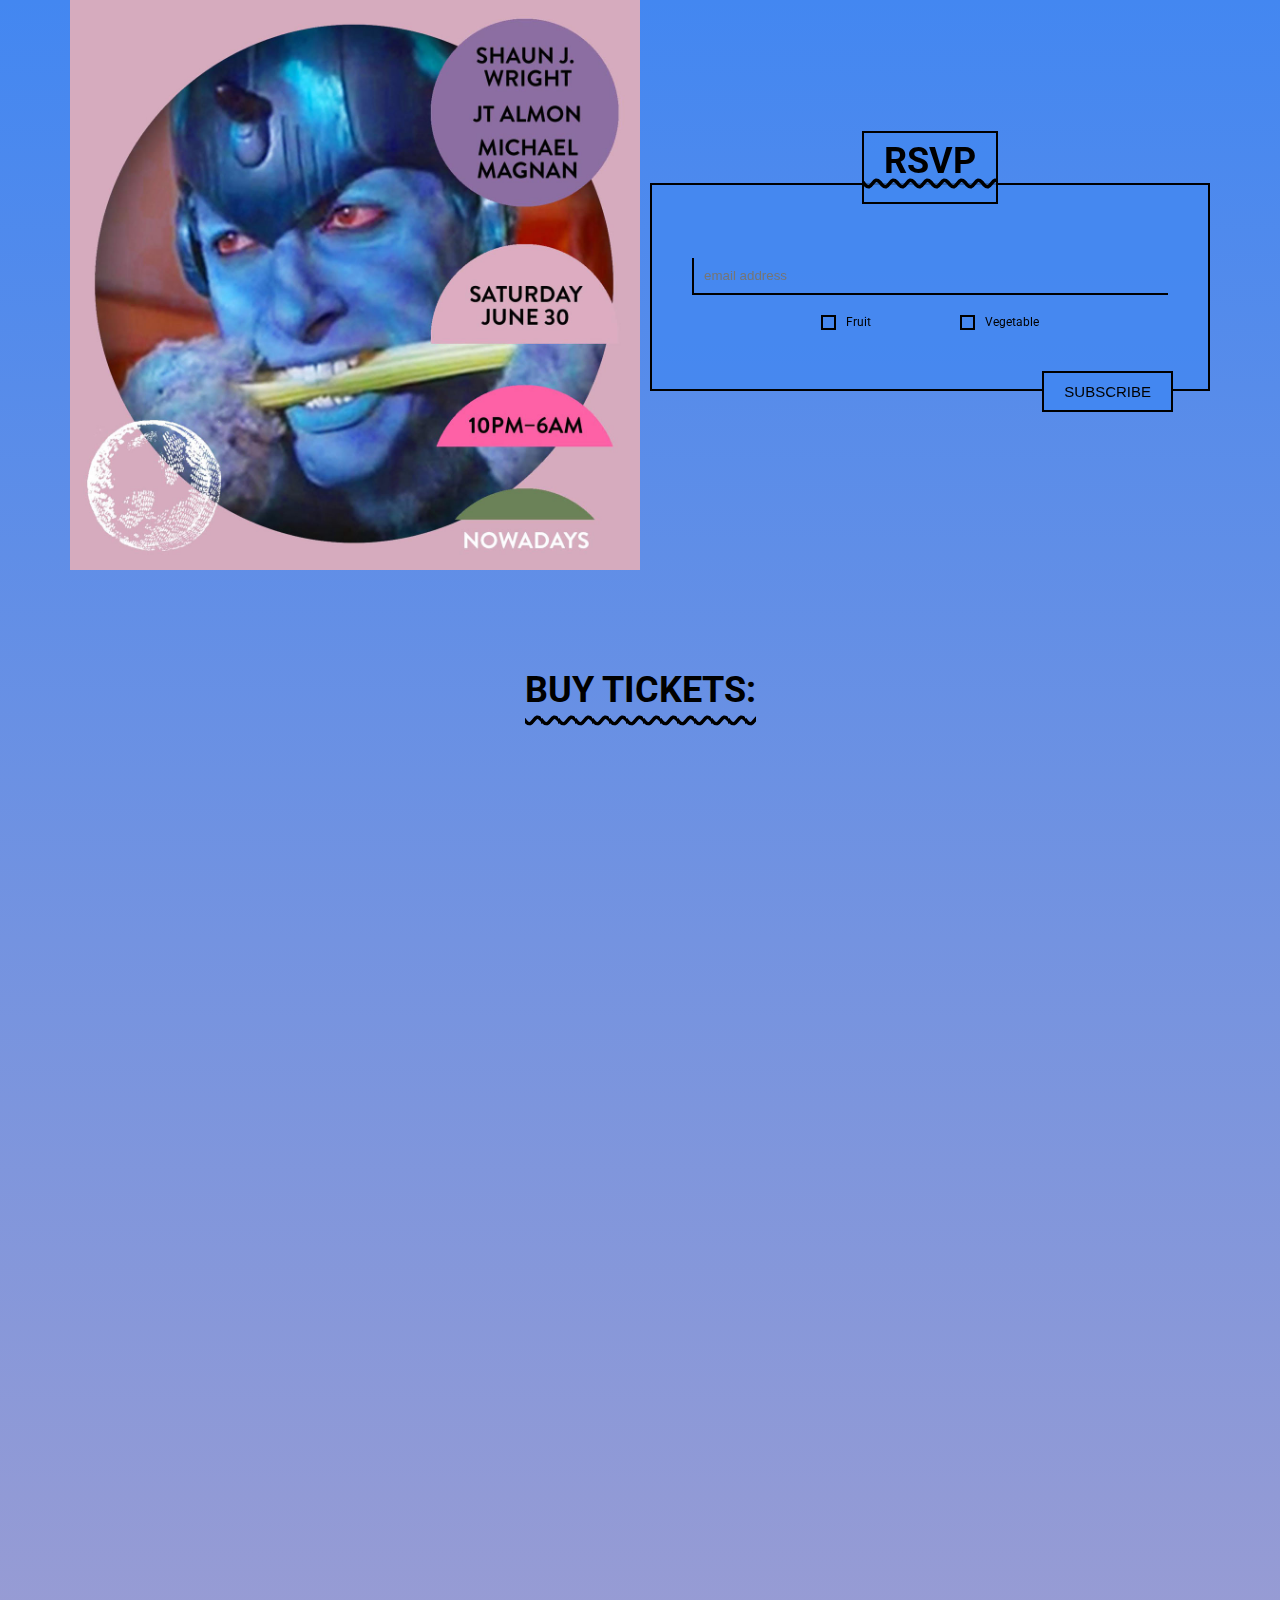
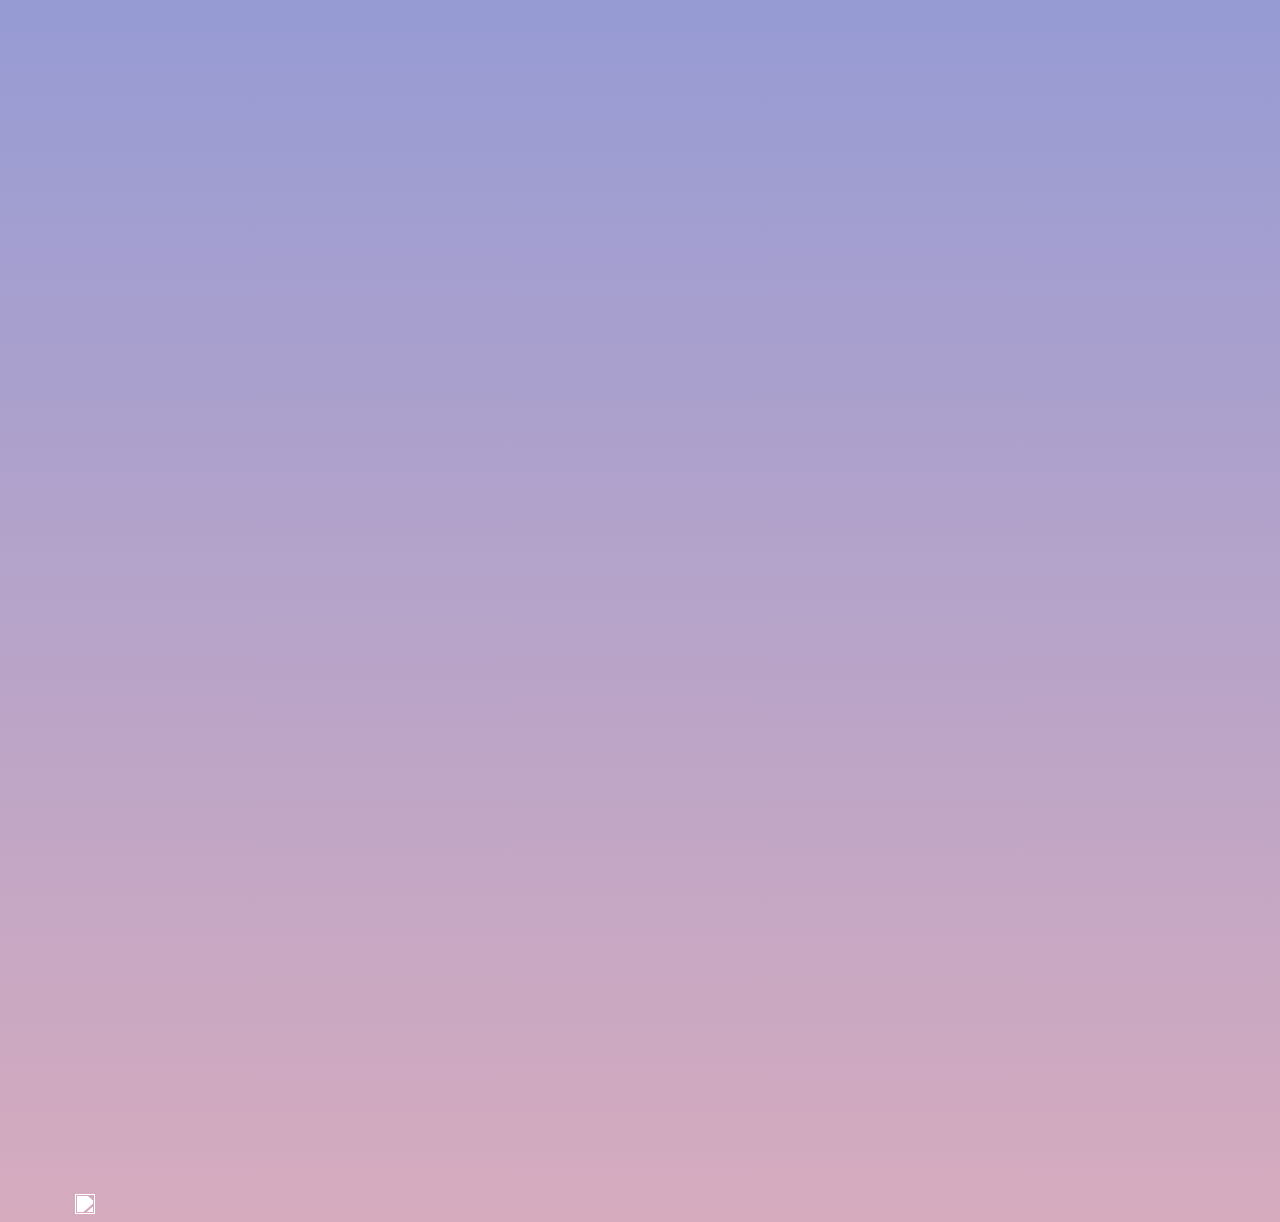
==== commit 649d5bf6: "FNV Nowadays 06/30/18" ====
--- a/index.html
+++ b/index.html
@@ -30,7 +30,8 @@
 <meta property="og:title" content="Fruits and Vegetables – A Great Source of Sonic Nutrition!">
 <meta property="og:type" content="website">
 <meta property="og:description" content="Sonic Nutrition Served with a Heavy Dose of Vitamins and Minerals!">
-<meta property="og:image" content="http://fnv.life/images/FNV_002.jpg" />
+<!--Field-->
+<meta property="og:image" content="http://fnv.life/images/NOW_0630.jpg" />
 
 
 <meta name="twitter:site" content="@TeamChuubie">
@@ -42,7 +43,7 @@
 
 </head>
 
-<body>
+<body id="FNV0630">
 
 
 <div class="wrapper">
@@ -93,7 +94,8 @@
       <div class="flex__item flex medium-up--one-half" id="flyer">
           <div class="flex flex--center-vertical">
             <div class="flex__item">
-              <img src="images/FNV_003.jpg">
+              <!--Field-->
+              <img src="images/NOW_0630.jpg">
             </div>
           </div>
       </div>
@@ -125,9 +127,10 @@
       </div>
   </div>
   
+  <!--Field-->
   <div id="tickets">
 	  <h4 class="wavy" data-text="Buy tickets:">Buy tickets:</h4>
-	  <iframe seamless="" class="iframe-seamless" src="https://www.residentadvisor.net/widget/event/1029581?textcolor=000000&amp;linkcolor=000000&amp;bgcolor=dd99ff" width="100%" height="2000" scrolling="no" style="border:0;"></iframe>
+	  <iframe seamless="" class="iframe-seamless" src="https://www.residentadvisor.net/widget/event/1120390?textcolor=000000&amp;linkcolor=000000&amp;bgcolor=fe61a6" width="100%" height="2000" scrolling="no" style="border:0;"></iframe>
   </div>
 </div>
 
--- a/style.css
+++ b/style.css
@@ -1464,6 +1464,12 @@
   padding: 0;
   margin: 0; }
 
+/* VARIABLES */
+/* PAST */
+/* * * * * */
+/* CURRENT */
+/* * * * * */
+/* * * * * */
 iframe .lineup img {
   max-width: 400px; }
 
@@ -1471,7 +1477,30 @@
   overflow-y: scroll; }
 
 body {
-  background: #6A82FB;
+  background-size: cover;
+  color: black;
+  font-family: 'Roboto', sans-serif;
+  font-size: 12px;
+  overflow: hidden;
+  background: #4387f1;
+  background: -webkit-linear-gradient(to bottom, #4387f1, #d6abbe);
+  background: -webkit-gradient(linear, left top, left bottom, from(#4387f1), to(#d6abbe));
+  background: -webkit-linear-gradient(top, #4387f1, #d6abbe);
+  background: -o-linear-gradient(top, #4387f1, #d6abbe);
+  background: linear-gradient(to bottom, #4387f1, #d6abbe); }
+
+body#FNV004 {
+  background: #ffff97;
+  /*url('images/FNV_SPLASH.jpg')*/
+  background: -webkit-linear-gradient(to bottom, #ffff97, #66ee1a);
+  /* Chrome 10-25, Safari 5.1-6 */
+  background: -webkit-gradient(linear, left top, left bottom, from(#ffff97), to(#66ee1a));
+  background: -webkit-linear-gradient(top, #ffff97, #66ee1a);
+  background: -o-linear-gradient(top, #ffff97, #66ee1a);
+  background: linear-gradient(to bottom, #ffff97, #66ee1a); }
+
+body#FNV003 {
+  background: #4387f1;
   /*url('images/FNV_SPLASH.jpg')*/
   background: -webkit-linear-gradient(to bottom, #6A82FB, #FC5C7D);
   /* Chrome 10-25, Safari 5.1-6 */
@@ -1479,12 +1508,7 @@
   background: -webkit-linear-gradient(top, #6A82FB, #FC5C7D);
   background: -o-linear-gradient(top, #6A82FB, #FC5C7D);
   background: linear-gradient(to bottom, #6A82FB, #FC5C7D);
-  /* W3C, IE 10+/ Edge, Firefox 16+, Chrome 26+, Opera 12+, Safari 7+ */
-  background-size: cover;
-  color: black;
-  font-family: 'Roboto', sans-serif;
-  font-size: 12px;
-  overflow: hidden; }
+  /* W3C, IE 10+/ Edge, Firefox 16+, Chrome 26+, Opera 12+, Safari 7+ */ }
 
 img {
   max-width: 100%;
@@ -1525,7 +1549,7 @@
   #mc-embedded-subscribe-form {
     margin: 100px 0 !important; }
     #mc-embedded-subscribe-form h3 {
-      background: #6A82FB; }
+      background: #4387f1; }
   iframe {
     height: 1200px !important; } }
 
@@ -1537,14 +1561,14 @@
   #mc-embedded-subscribe-form {
     margin: 100px 0 !important; }
     #mc-embedded-subscribe-form h3 {
-      background: rgba(106, 130, 251, 0.77); } }
+      background: rgba(67, 135, 241, 0.77); } }
 
 #mc-embedded-subscribe-form {
   border: 2px solid black;
   min-width: 300px;
   margin: 40px auto;
   position: relative;
-  background: rgba(106, 130, 251, 0.77);
+  background: rgba(67, 135, 241, 0.77);
   text-align: center; }
   #mc-embedded-subscribe-form h3 {
     display: inline-block;
@@ -1744,7 +1768,7 @@
   color: black;
   -webkit-appearance: none;
   border: 2px solid black;
-  background-color: #6A82FB;
+  background-color: #4387f1;
   padding: 10px 20px;
   font-size: 15px;
   text-transform: uppercase;
@@ -1829,7 +1853,7 @@
   .cube:nth-child(1) {
     -webkit-transform: translate(-15em, -7.5em) rotateX(45deg) rotate(45deg);
     transform: translate(-15em, -7.5em) rotateX(45deg) rotate(45deg);
-    background-image: url("https://s3-us-west-2.amazonaws.com/s.cdpn.io/2017/fruit_02_orange.png"); }
+    background-image: url("https://s3-us-west-2.amazonaws.com/s.cdpn.io/2017/fruit_07_pomegranate.png"); }
   .cube:nth-child(2) {
     -webkit-transform: translate(-10em, -7.5em) rotateX(45deg) rotate(45deg);
     transform: translate(-10em, -7.5em) rotateX(45deg) rotate(45deg);
@@ -1837,7 +1861,7 @@
   .cube:nth-child(3) {
     -webkit-transform: translate(-5em, -7.5em) rotateX(45deg) rotate(45deg);
     transform: translate(-5em, -7.5em) rotateX(45deg) rotate(45deg);
-    background-image: url("https://s3-us-west-2.amazonaws.com/s.cdpn.io/2017/fruit_06_watermelon.png"); }
+    background-image: url("https://s3-us-west-2.amazonaws.com/s.cdpn.io/2017/fruit_04_fig.png"); }
   .cube:nth-child(4) {
     -webkit-transform: translate(0em, -7.5em) rotateX(45deg) rotate(45deg);
     transform: translate(0em, -7.5em) rotateX(45deg) rotate(45deg);
@@ -1845,11 +1869,11 @@
   .cube:nth-child(5) {
     -webkit-transform: translate(5em, -7.5em) rotateX(45deg) rotate(45deg);
     transform: translate(5em, -7.5em) rotateX(45deg) rotate(45deg);
-    background-image: url("https://s3-us-west-2.amazonaws.com/s.cdpn.io/2017/fruit_01_kiwi.png"); }
+    background-image: url("https://s3-us-west-2.amazonaws.com/s.cdpn.io/2017/fruit_03_strawberry.png"); }
   .cube:nth-child(6) {
     -webkit-transform: translate(10em, -7.5em) rotateX(45deg) rotate(45deg);
     transform: translate(10em, -7.5em) rotateX(45deg) rotate(45deg);
-    background-image: url("https://s3-us-west-2.amazonaws.com/s.cdpn.io/2017/fruit_02_orange.png"); }
+    background-image: url("https://s3-us-west-2.amazonaws.com/s.cdpn.io/2017/fruit_06_watermelon.png"); }
   .cube:nth-child(7) {
     -webkit-transform: translate(15em, -7.5em) rotateX(45deg) rotate(45deg);
     transform: translate(15em, -7.5em) rotateX(45deg) rotate(45deg);
@@ -1857,11 +1881,11 @@
   .cube:nth-child(8) {
     -webkit-transform: translate(-15em, -2.5em) rotateX(45deg) rotate(45deg);
     transform: translate(-15em, -2.5em) rotateX(45deg) rotate(45deg);
-    background-image: url("https://s3-us-west-2.amazonaws.com/s.cdpn.io/2017/fruit_05_peach.png"); }
+    background-image: url("https://s3-us-west-2.amazonaws.com/s.cdpn.io/2017/fruit_02_orange.png"); }
   .cube:nth-child(9) {
     -webkit-transform: translate(-10em, -2.5em) rotateX(45deg) rotate(45deg);
     transform: translate(-10em, -2.5em) rotateX(45deg) rotate(45deg);
-    background-image: url("https://s3-us-west-2.amazonaws.com/s.cdpn.io/2017/fruit_06_watermelon.png"); }
+    background-image: url("https://s3-us-west-2.amazonaws.com/s.cdpn.io/2017/fruit_03_strawberry.png"); }
   .cube:nth-child(10) {
     -webkit-transform: translate(-5em, -2.5em) rotateX(45deg) rotate(45deg);
     transform: translate(-5em, -2.5em) rotateX(45deg) rotate(45deg);
@@ -1869,47 +1893,47 @@
   .cube:nth-child(11) {
     -webkit-transform: translate(0em, -2.5em) rotateX(45deg) rotate(45deg);
     transform: translate(0em, -2.5em) rotateX(45deg) rotate(45deg);
-    background-image: url("https://s3-us-west-2.amazonaws.com/s.cdpn.io/2017/fruit_05_peach.png"); }
+    background-image: url("https://s3-us-west-2.amazonaws.com/s.cdpn.io/2017/fruit_01_kiwi.png"); }
   .cube:nth-child(12) {
     -webkit-transform: translate(5em, -2.5em) rotateX(45deg) rotate(45deg);
     transform: translate(5em, -2.5em) rotateX(45deg) rotate(45deg);
-    background-image: url("https://s3-us-west-2.amazonaws.com/s.cdpn.io/2017/fruit_03_strawberry.png"); }
+    background-image: url("https://s3-us-west-2.amazonaws.com/s.cdpn.io/2017/fruit_07_pomegranate.png"); }
   .cube:nth-child(13) {
     -webkit-transform: translate(10em, -2.5em) rotateX(45deg) rotate(45deg);
     transform: translate(10em, -2.5em) rotateX(45deg) rotate(45deg);
-    background-image: url("https://s3-us-west-2.amazonaws.com/s.cdpn.io/2017/fruit_06_watermelon.png"); }
+    background-image: url("https://s3-us-west-2.amazonaws.com/s.cdpn.io/2017/fruit_01_kiwi.png"); }
   .cube:nth-child(14) {
     -webkit-transform: translate(15em, -2.5em) rotateX(45deg) rotate(45deg);
     transform: translate(15em, -2.5em) rotateX(45deg) rotate(45deg);
-    background-image: url("https://s3-us-west-2.amazonaws.com/s.cdpn.io/2017/fruit_02_orange.png"); }
+    background-image: url("https://s3-us-west-2.amazonaws.com/s.cdpn.io/2017/fruit_06_watermelon.png"); }
   .cube:nth-child(15) {
     -webkit-transform: translate(-15em, 2.5em) rotateX(45deg) rotate(45deg);
     transform: translate(-15em, 2.5em) rotateX(45deg) rotate(45deg);
-    background-image: url("https://s3-us-west-2.amazonaws.com/s.cdpn.io/2017/fruit_06_watermelon.png"); }
+    background-image: url("https://s3-us-west-2.amazonaws.com/s.cdpn.io/2017/fruit_07_pomegranate.png"); }
   .cube:nth-child(16) {
     -webkit-transform: translate(-10em, 2.5em) rotateX(45deg) rotate(45deg);
     transform: translate(-10em, 2.5em) rotateX(45deg) rotate(45deg);
-    background-image: url("https://s3-us-west-2.amazonaws.com/s.cdpn.io/2017/fruit_03_strawberry.png"); }
+    background-image: url("https://s3-us-west-2.amazonaws.com/s.cdpn.io/2017/fruit_05_peach.png"); }
   .cube:nth-child(17) {
     -webkit-transform: translate(-5em, 2.5em) rotateX(45deg) rotate(45deg);
     transform: translate(-5em, 2.5em) rotateX(45deg) rotate(45deg);
-    background-image: url("https://s3-us-west-2.amazonaws.com/s.cdpn.io/2017/fruit_01_kiwi.png"); }
+    background-image: url("https://s3-us-west-2.amazonaws.com/s.cdpn.io/2017/fruit_04_fig.png"); }
   .cube:nth-child(18) {
     -webkit-transform: translate(0em, 2.5em) rotateX(45deg) rotate(45deg);
     transform: translate(0em, 2.5em) rotateX(45deg) rotate(45deg);
-    background-image: url("https://s3-us-west-2.amazonaws.com/s.cdpn.io/2017/fruit_01_kiwi.png"); }
+    background-image: url("https://s3-us-west-2.amazonaws.com/s.cdpn.io/2017/fruit_03_strawberry.png"); }
   .cube:nth-child(19) {
     -webkit-transform: translate(5em, 2.5em) rotateX(45deg) rotate(45deg);
     transform: translate(5em, 2.5em) rotateX(45deg) rotate(45deg);
-    background-image: url("https://s3-us-west-2.amazonaws.com/s.cdpn.io/2017/fruit_01_kiwi.png"); }
+    background-image: url("https://s3-us-west-2.amazonaws.com/s.cdpn.io/2017/fruit_04_fig.png"); }
   .cube:nth-child(20) {
     -webkit-transform: translate(10em, 2.5em) rotateX(45deg) rotate(45deg);
     transform: translate(10em, 2.5em) rotateX(45deg) rotate(45deg);
-    background-image: url("https://s3-us-west-2.amazonaws.com/s.cdpn.io/2017/fruit_03_strawberry.png"); }
+    background-image: url("https://s3-us-west-2.amazonaws.com/s.cdpn.io/2017/fruit_01_kiwi.png"); }
   .cube:nth-child(21) {
     -webkit-transform: translate(15em, 2.5em) rotateX(45deg) rotate(45deg);
     transform: translate(15em, 2.5em) rotateX(45deg) rotate(45deg);
-    background-image: url("https://s3-us-west-2.amazonaws.com/s.cdpn.io/2017/fruit_02_orange.png"); }
+    background-image: url("https://s3-us-west-2.amazonaws.com/s.cdpn.io/2017/fruit_01_kiwi.png"); }
   .cube:nth-child(22) {
     -webkit-transform: translate(-15em, 7.5em) rotateX(45deg) rotate(45deg);
     transform: translate(-15em, 7.5em) rotateX(45deg) rotate(45deg);
@@ -1917,15 +1941,15 @@
   .cube:nth-child(23) {
     -webkit-transform: translate(-10em, 7.5em) rotateX(45deg) rotate(45deg);
     transform: translate(-10em, 7.5em) rotateX(45deg) rotate(45deg);
-    background-image: url("https://s3-us-west-2.amazonaws.com/s.cdpn.io/2017/fruit_06_watermelon.png"); }
+    background-image: url("https://s3-us-west-2.amazonaws.com/s.cdpn.io/2017/fruit_02_orange.png"); }
   .cube:nth-child(24) {
     -webkit-transform: translate(-5em, 7.5em) rotateX(45deg) rotate(45deg);
     transform: translate(-5em, 7.5em) rotateX(45deg) rotate(45deg);
-    background-image: url("https://s3-us-west-2.amazonaws.com/s.cdpn.io/2017/fruit_04_fig.png"); }
+    background-image: url("https://s3-us-west-2.amazonaws.com/s.cdpn.io/2017/fruit_02_orange.png"); }
   .cube:nth-child(25) {
     -webkit-transform: translate(0em, 7.5em) rotateX(45deg) rotate(45deg);
     transform: translate(0em, 7.5em) rotateX(45deg) rotate(45deg);
-    background-image: url("https://s3-us-west-2.amazonaws.com/s.cdpn.io/2017/fruit_01_kiwi.png"); }
+    background-image: url("https://s3-us-west-2.amazonaws.com/s.cdpn.io/2017/fruit_04_fig.png"); }
   .cube:nth-child(26) {
     -webkit-transform: translate(5em, 7.5em) rotateX(45deg) rotate(45deg);
     transform: translate(5em, 7.5em) rotateX(45deg) rotate(45deg);
@@ -1933,11 +1957,11 @@
   .cube:nth-child(27) {
     -webkit-transform: translate(10em, 7.5em) rotateX(45deg) rotate(45deg);
     transform: translate(10em, 7.5em) rotateX(45deg) rotate(45deg);
-    background-image: url("https://s3-us-west-2.amazonaws.com/s.cdpn.io/2017/fruit_02_orange.png"); }
+    background-image: url("https://s3-us-west-2.amazonaws.com/s.cdpn.io/2017/fruit_07_pomegranate.png"); }
   .cube:nth-child(28) {
     -webkit-transform: translate(15em, 7.5em) rotateX(45deg) rotate(45deg);
     transform: translate(15em, 7.5em) rotateX(45deg) rotate(45deg);
-    background-image: url("https://s3-us-west-2.amazonaws.com/s.cdpn.io/2017/fruit_04_fig.png"); }
+    background-image: url("https://s3-us-west-2.amazonaws.com/s.cdpn.io/2017/fruit_01_kiwi.png"); }
   .cube:before, .cube:after {
     position: absolute;
     width: inherit;
